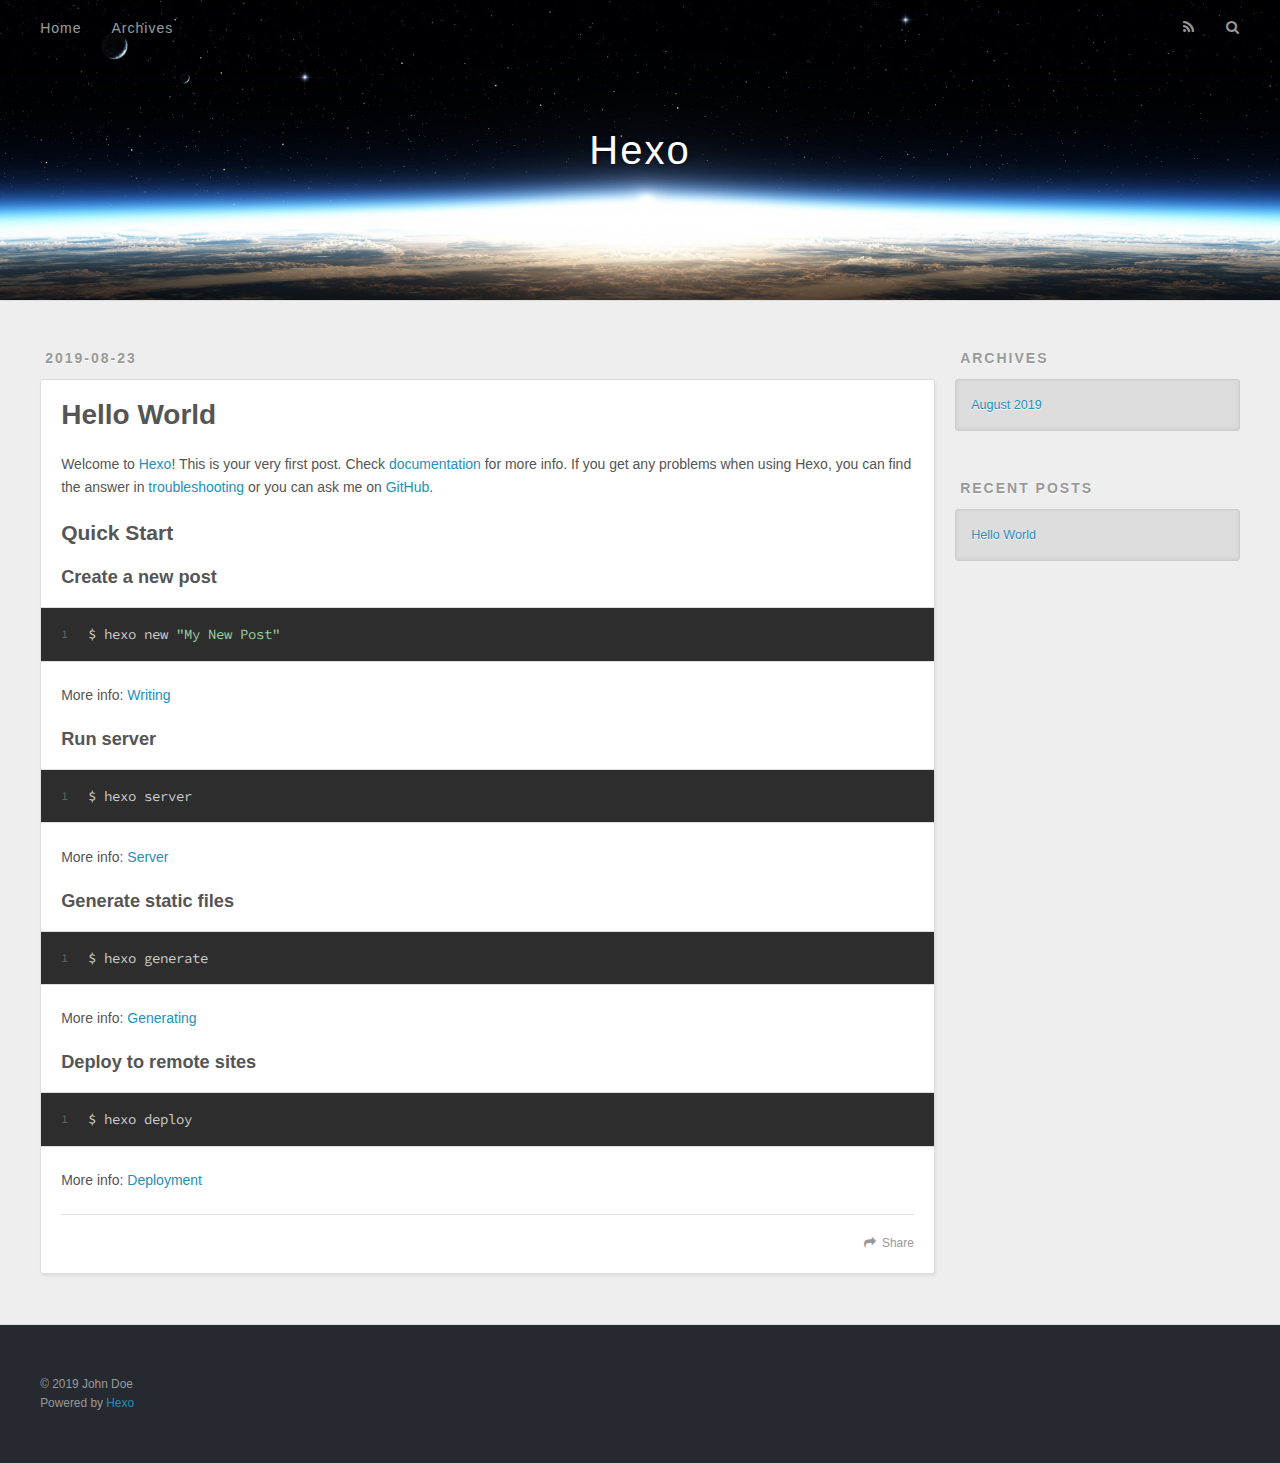
==== index.html @ 4710710a "Site updated: 2019-08-26 22:57:31" ====
<!DOCTYPE html>
<html>
<head><meta name="generator" content="Hexo 3.9.0">
  <meta charset="utf-8">
  

  
  <title>Hexo</title>
  <meta name="viewport" content="width=device-width, initial-scale=1, maximum-scale=1">
  <meta property="og:type" content="website">
<meta property="og:title" content="Hexo">
<meta property="og:url" content="http://yoursite.com/index.html">
<meta property="og:site_name" content="Hexo">
<meta property="og:locale" content="en">
<meta name="twitter:card" content="summary">
<meta name="twitter:title" content="Hexo">
  
    <link rel="alternate" href="/atom.xml" title="Hexo" type="application/atom+xml">
  
  
    <link rel="icon" href="/favicon.png">
  
  
    <link href="//fonts.googleapis.com/css?family=Source+Code+Pro" rel="stylesheet" type="text/css">
  
  <link rel="stylesheet" href="/css/style.css">
</head>
</html>
<body>
  <div id="container">
    <div id="wrap">
      <header id="header">
  <div id="banner"></div>
  <div id="header-outer" class="outer">
    <div id="header-title" class="inner">
      <h1 id="logo-wrap">
        <a href="/" id="logo">Hexo</a>
      </h1>
      
    </div>
    <div id="header-inner" class="inner">
      <nav id="main-nav">
        <a id="main-nav-toggle" class="nav-icon"></a>
        
          <a class="main-nav-link" href="/">Home</a>
        
          <a class="main-nav-link" href="/archives">Archives</a>
        
      </nav>
      <nav id="sub-nav">
        
          <a id="nav-rss-link" class="nav-icon" href="/atom.xml" title="RSS Feed"></a>
        
        <a id="nav-search-btn" class="nav-icon" title="Search"></a>
      </nav>
      <div id="search-form-wrap">
        <form action="//google.com/search" method="get" accept-charset="UTF-8" class="search-form"><input type="search" name="q" class="search-form-input" placeholder="Search"><button type="submit" class="search-form-submit">&#xF002;</button><input type="hidden" name="sitesearch" value="http://yoursite.com"></form>
      </div>
    </div>
  </div>
</header>
      <div class="outer">
        <section id="main">
  
    <article id="post-hello-world" class="article article-type-post" itemscope itemprop="blogPost">
  <div class="article-meta">
    <a href="/2019/08/23/hello-world/" class="article-date">
  <time datetime="2019-08-23T14:14:39.018Z" itemprop="datePublished">2019-08-23</time>
</a>
    
  </div>
  <div class="article-inner">
    
    
      <header class="article-header">
        
  
    <h1 itemprop="name">
      <a class="article-title" href="/2019/08/23/hello-world/">Hello World</a>
    </h1>
  

      </header>
    
    <div class="article-entry" itemprop="articleBody">
      
        <p>Welcome to <a href="https://hexo.io/" target="_blank" rel="noopener">Hexo</a>! This is your very first post. Check <a href="https://hexo.io/docs/" target="_blank" rel="noopener">documentation</a> for more info. If you get any problems when using Hexo, you can find the answer in <a href="https://hexo.io/docs/troubleshooting.html" target="_blank" rel="noopener">troubleshooting</a> or you can ask me on <a href="https://github.com/hexojs/hexo/issues" target="_blank" rel="noopener">GitHub</a>.</p>
<h2 id="Quick-Start"><a href="#Quick-Start" class="headerlink" title="Quick Start"></a>Quick Start</h2><h3 id="Create-a-new-post"><a href="#Create-a-new-post" class="headerlink" title="Create a new post"></a>Create a new post</h3><figure class="highlight bash"><table><tr><td class="gutter"><pre><span class="line">1</span><br></pre></td><td class="code"><pre><span class="line">$ hexo new <span class="string">"My New Post"</span></span><br></pre></td></tr></table></figure>

<p>More info: <a href="https://hexo.io/docs/writing.html" target="_blank" rel="noopener">Writing</a></p>
<h3 id="Run-server"><a href="#Run-server" class="headerlink" title="Run server"></a>Run server</h3><figure class="highlight bash"><table><tr><td class="gutter"><pre><span class="line">1</span><br></pre></td><td class="code"><pre><span class="line">$ hexo server</span><br></pre></td></tr></table></figure>

<p>More info: <a href="https://hexo.io/docs/server.html" target="_blank" rel="noopener">Server</a></p>
<h3 id="Generate-static-files"><a href="#Generate-static-files" class="headerlink" title="Generate static files"></a>Generate static files</h3><figure class="highlight bash"><table><tr><td class="gutter"><pre><span class="line">1</span><br></pre></td><td class="code"><pre><span class="line">$ hexo generate</span><br></pre></td></tr></table></figure>

<p>More info: <a href="https://hexo.io/docs/generating.html" target="_blank" rel="noopener">Generating</a></p>
<h3 id="Deploy-to-remote-sites"><a href="#Deploy-to-remote-sites" class="headerlink" title="Deploy to remote sites"></a>Deploy to remote sites</h3><figure class="highlight bash"><table><tr><td class="gutter"><pre><span class="line">1</span><br></pre></td><td class="code"><pre><span class="line">$ hexo deploy</span><br></pre></td></tr></table></figure>

<p>More info: <a href="https://hexo.io/docs/deployment.html" target="_blank" rel="noopener">Deployment</a></p>

      
    </div>
    <footer class="article-footer">
      <a data-url="http://yoursite.com/2019/08/23/hello-world/" data-id="cjzsiu5xj0000okr9p3xacyu9" class="article-share-link">Share</a>
      
      
    </footer>
  </div>
  
</article>


  


</section>
        
          <aside id="sidebar">
  
    

  
    

  
    
  
    
  <div class="widget-wrap">
    <h3 class="widget-title">Archives</h3>
    <div class="widget">
      <ul class="archive-list"><li class="archive-list-item"><a class="archive-list-link" href="/archives/2019/08/">August 2019</a></li></ul>
    </div>
  </div>


  
    
  <div class="widget-wrap">
    <h3 class="widget-title">Recent Posts</h3>
    <div class="widget">
      <ul>
        
          <li>
            <a href="/2019/08/23/hello-world/">Hello World</a>
          </li>
        
      </ul>
    </div>
  </div>

  
</aside>
        
      </div>
      <footer id="footer">
  
  <div class="outer">
    <div id="footer-info" class="inner">
      &copy; 2019 John Doe<br>
      Powered by <a href="http://hexo.io/" target="_blank">Hexo</a>
    </div>
  </div>
</footer>
    </div>
    <nav id="mobile-nav">
  
    <a href="/" class="mobile-nav-link">Home</a>
  
    <a href="/archives" class="mobile-nav-link">Archives</a>
  
</nav>
    

<script src="//ajax.googleapis.com/ajax/libs/jquery/2.0.3/jquery.min.js"></script>


  <link rel="stylesheet" href="/fancybox/jquery.fancybox.css">
  <script src="/fancybox/jquery.fancybox.pack.js"></script>


<script src="/js/script.js"></script>



  </div>
</body>
</html>
---- css/style.css ----
body {
  width: 100%;
}
body:before,
body:after {
  content: "";
  display: table;
}
body:after {
  clear: both;
}
html,
body,
div,
span,
applet,
object,
iframe,
h1,
h2,
h3,
h4,
h5,
h6,
p,
blockquote,
pre,
a,
abbr,
acronym,
address,
big,
cite,
code,
del,
dfn,
em,
img,
ins,
kbd,
q,
s,
samp,
small,
strike,
strong,
sub,
sup,
tt,
var,
dl,
dt,
dd,
ol,
ul,
li,
fieldset,
form,
label,
legend,
table,
caption,
tbody,
tfoot,
thead,
tr,
th,
td {
  margin: 0;
  padding: 0;
  border: 0;
  outline: 0;
  font-weight: inherit;
  font-style: inherit;
  font-family: inherit;
  font-size: 100%;
  vertical-align: baseline;
}
body {
  line-height: 1;
  color: #000;
  background: #fff;
}
ol,
ul {
  list-style: none;
}
table {
  border-collapse: separate;
  border-spacing: 0;
  vertical-align: middle;
}
caption,
th,
td {
  text-align: left;
  font-weight: normal;
  vertical-align: middle;
}
a img {
  border: none;
}
input,
button {
  margin: 0;
  padding: 0;
}
input::-moz-focus-inner,
button::-moz-focus-inner {
  border: 0;
  padding: 0;
}
@font-face {
  font-family: FontAwesome;
  font-style: normal;
  font-weight: normal;
  src: url("fonts/fontawesome-webfont.eot?v=#4.0.3");
  src: url("fonts/fontawesome-webfont.eot?#iefix&v=#4.0.3") format("embedded-opentype"), url("fonts/fontawesome-webfont.woff?v=#4.0.3") format("woff"), url("fonts/fontawesome-webfont.ttf?v=#4.0.3") format("truetype"), url("fonts/fontawesome-webfont.svg#fontawesomeregular?v=#4.0.3") format("svg");
}
html,
body,
#container {
  height: 100%;
}
body {
  background: #eee;
  font: 14px -apple-system, BlinkMacSystemFont, "Segoe UI", "Roboto", "Oxygen", "Ubuntu", "Cantarell", "Fira Sans", "Droid Sans", "Helvetica Neue", sans-serif;
  -webkit-text-size-adjust: 100%;
}
.outer {
  max-width: 1220px;
  margin: 0 auto;
  padding: 0 20px;
}
.outer:before,
.outer:after {
  content: "";
  display: table;
}
.outer:after {
  clear: both;
}
.inner {
  display: inline;
  float: left;
  width: 98.33333333333333%;
  margin: 0 0.833333333333333%;
}
.left,
.alignleft {
  float: left;
}
.right,
.alignright {
  float: right;
}
.clear {
  clear: both;
}
#container {
  position: relative;
}
.mobile-nav-on {
  overflow: hidden;
}
#wrap {
  height: 100%;
  width: 100%;
  position: absolute;
  top: 0;
  left: 0;
  -webkit-transition: 0.2s ease-out;
  -moz-transition: 0.2s ease-out;
  -ms-transition: 0.2s ease-out;
  transition: 0.2s ease-out;
  z-index: 1;
  background: #eee;
}
.mobile-nav-on #wrap {
  left: 280px;
}
@media screen and (min-width: 768px) {
  #main {
    display: inline;
    float: left;
    width: 73.33333333333333%;
    margin: 0 0.833333333333333%;
  }
}
.article-date,
.article-category-link,
.archive-year,
.widget-title {
  text-decoration: none;
  text-transform: uppercase;
  letter-spacing: 2px;
  color: #999;
  margin-bottom: 1em;
  margin-left: 5px;
  line-height: 1em;
  text-shadow: 0 1px #fff;
  font-weight: bold;
}
.article-inner,
.archive-article-inner {
  background: #fff;
  -webkit-box-shadow: 1px 2px 3px #ddd;
  box-shadow: 1px 2px 3px #ddd;
  border: 1px solid #ddd;
  border-radius: 3px;
}
.article-entry h1,
.widget h1 {
  font-size: 2em;
}
.article-entry h2,
.widget h2 {
  font-size: 1.5em;
}
.article-entry h3,
.widget h3 {
  font-size: 1.3em;
}
.article-entry h4,
.widget h4 {
  font-size: 1.2em;
}
.article-entry h5,
.widget h5 {
  font-size: 1em;
}
.article-entry h6,
.widget h6 {
  font-size: 1em;
  color: #999;
}
.article-entry hr,
.widget hr {
  border: 1px dashed #ddd;
}
.article-entry strong,
.widget strong {
  font-weight: bold;
}
.article-entry em,
.widget em,
.article-entry cite,
.widget cite {
  font-style: italic;
}
.article-entry sup,
.widget sup,
.article-entry sub,
.widget sub {
  font-size: 0.75em;
  line-height: 0;
  position: relative;
  vertical-align: baseline;
}
.article-entry sup,
.widget sup {
  top: -0.5em;
}
.article-entry sub,
.widget sub {
  bottom: -0.2em;
}
.article-entry small,
.widget small {
  font-size: 0.85em;
}
.article-entry acronym,
.widget acronym,
.article-entry abbr,
.widget abbr {
  border-bottom: 1px dotted;
}
.article-entry ul,
.widget ul,
.article-entry ol,
.widget ol,
.article-entry dl,
.widget dl {
  margin: 0 20px;
  line-height: 1.6em;
}
.article-entry ul ul,
.widget ul ul,
.article-entry ol ul,
.widget ol ul,
.article-entry ul ol,
.widget ul ol,
.article-entry ol ol,
.widget ol ol {
  margin-top: 0;
  margin-bottom: 0;
}
.article-entry ul,
.widget ul {
  list-style: disc;
}
.article-entry ol,
.widget ol {
  list-style: decimal;
}
.article-entry dt,
.widget dt {
  font-weight: bold;
}
#header {
  height: 300px;
  position: relative;
  border-bottom: 1px solid #ddd;
}
#header:before,
#header:after {
  content: "";
  position: absolute;
  left: 0;
  right: 0;
  height: 40px;
}
#header:before {
  top: 0;
  background: -webkit-linear-gradient(rgba(0,0,0,0.2), transparent);
  background: -moz-linear-gradient(rgba(0,0,0,0.2), transparent);
  background: -ms-linear-gradient(rgba(0,0,0,0.2), transparent);
  background: linear-gradient(rgba(0,0,0,0.2), transparent);
}
#header:after {
  bottom: 0;
  background: -webkit-linear-gradient(transparent, rgba(0,0,0,0.2));
  background: -moz-linear-gradient(transparent, rgba(0,0,0,0.2));
  background: -ms-linear-gradient(transparent, rgba(0,0,0,0.2));
  background: linear-gradient(transparent, rgba(0,0,0,0.2));
}
#header-outer {
  height: 100%;
  position: relative;
}
#header-inner {
  position: relative;
  overflow: hidden;
}
#banner {
  position: absolute;
  top: 0;
  left: 0;
  width: 100%;
  height: 100%;
  background: url("images/banner.jpg") center #000;
  -webkit-background-size: cover;
  -moz-background-size: cover;
  background-size: cover;
  z-index: -1;
}
#header-title {
  text-align: center;
  height: 40px;
  position: absolute;
  top: 50%;
  left: 0;
  margin-top: -20px;
}
#logo,
#subtitle {
  text-decoration: none;
  color: #fff;
  font-weight: 300;
  text-shadow: 0 1px 4px rgba(0,0,0,0.3);
}
#logo {
  font-size: 40px;
  line-height: 40px;
  letter-spacing: 2px;
}
#subtitle {
  font-size: 16px;
  line-height: 16px;
  letter-spacing: 1px;
}
#subtitle-wrap {
  margin-top: 16px;
}
#main-nav {
  float: left;
  margin-left: -15px;
}
.nav-icon,
.main-nav-link {
  float: left;
  color: #fff;
  opacity: 0.6;
  text-decoration: none;
  text-shadow: 0 1px rgba(0,0,0,0.2);
  -webkit-transition: opacity 0.2s;
  -moz-transition: opacity 0.2s;
  -ms-transition: opacity 0.2s;
  transition: opacity 0.2s;
  display: block;
  padding: 20px 15px;
}
.nav-icon:hover,
.main-nav-link:hover {
  opacity: 1;
}
.nav-icon {
  font-family: FontAwesome;
  text-align: center;
  font-size: 14px;
  width: 14px;
  height: 14px;
  padding: 20px 15px;
  position: relative;
  cursor: pointer;
}
.main-nav-link {
  font-weight: 300;
  letter-spacing: 1px;
}
@media screen and (max-width: 479px) {
  .main-nav-link {
    display: none;
  }
}
#main-nav-toggle {
  display: none;
}
#main-nav-toggle:before {
  content: "\f0c9";
}
@media screen and (max-width: 479px) {
  #main-nav-toggle {
    display: block;
  }
}
#sub-nav {
  float: right;
  margin-right: -15px;
}
#nav-rss-link:before {
  content: "\f09e";
}
#nav-search-btn:before {
  content: "\f002";
}
#search-form-wrap {
  position: absolute;
  top: 15px;
  width: 150px;
  height: 30px;
  right: -150px;
  opacity: 0;
  -webkit-transition: 0.2s ease-out;
  -moz-transition: 0.2s ease-out;
  -ms-transition: 0.2s ease-out;
  transition: 0.2s ease-out;
}
#search-form-wrap.on {
  opacity: 1;
  right: 0;
}
@media screen and (max-width: 479px) {
  #search-form-wrap {
    width: 100%;
    right: -100%;
  }
}
.search-form {
  position: absolute;
  top: 0;
  left: 0;
  right: 0;
  background: #fff;
  padding: 5px 15px;
  border-radius: 15px;
  -webkit-box-shadow: 0 0 10px rgba(0,0,0,0.3);
  box-shadow: 0 0 10px rgba(0,0,0,0.3);
}
.search-form-input {
  border: none;
  background: none;
  color: #555;
  width: 100%;
  font: 13px -apple-system, BlinkMacSystemFont, "Segoe UI", "Roboto", "Oxygen", "Ubuntu", "Cantarell", "Fira Sans", "Droid Sans", "Helvetica Neue", sans-serif;
  outline: none;
}
.search-form-input::-webkit-search-results-decoration,
.search-form-input::-webkit-search-cancel-button {
  -webkit-appearance: none;
}
.search-form-submit {
  position: absolute;
  top: 50%;
  right: 10px;
  margin-top: -7px;
  font: 13px FontAwesome;
  border: none;
  background: none;
  color: #bbb;
  cursor: pointer;
}
.search-form-submit:hover,
.search-form-submit:focus {
  color: #777;
}
.article {
  margin: 50px 0;
}
.article-inner {
  overflow: hidden;
}
.article-meta:before,
.article-meta:after {
  content: "";
  display: table;
}
.article-meta:after {
  clear: both;
}
.article-date {
  float: left;
}
.article-category {
  float: left;
  line-height: 1em;
  color: #ccc;
  text-shadow: 0 1px #fff;
  margin-left: 8px;
}
.article-category:before {
  content: "\2022";
}
.article-category-link {
  margin: 0 12px 1em;
}
.article-header {
  padding: 20px 20px 0;
}
.article-title {
  text-decoration: none;
  font-size: 2em;
  font-weight: bold;
  color: #555;
  line-height: 1.1em;
  -webkit-transition: color 0.2s;
  -moz-transition: color 0.2s;
  -ms-transition: color 0.2s;
  transition: color 0.2s;
}
a.article-title:hover {
  color: #258fb8;
}
.article-entry {
  color: #555;
  padding: 0 20px;
}
.article-entry:before,
.article-entry:after {
  content: "";
  display: table;
}
.article-entry:after {
  clear: both;
}
.article-entry p,
.article-entry table {
  line-height: 1.6em;
  margin: 1.6em 0;
}
.article-entry h1,
.article-entry h2,
.article-entry h3,
.article-entry h4,
.article-entry h5,
.article-entry h6 {
  font-weight: bold;
}
.article-entry h1,
.article-entry h2,
.article-entry h3,
.article-entry h4,
.article-entry h5,
.article-entry h6 {
  line-height: 1.1em;
  margin: 1.1em 0;
}
.article-entry a {
  color: #258fb8;
  text-decoration: none;
}
.article-entry a:hover {
  text-decoration: underline;
}
.article-entry ul,
.article-entry ol,
.article-entry dl {
  margin-top: 1.6em;
  margin-bottom: 1.6em;
}
.article-entry img,
.article-entry video {
  max-width: 100%;
  height: auto;
  display: block;
  margin: auto;
}
.article-entry iframe {
  border: none;
}
.article-entry table {
  width: 100%;
  border-collapse: collapse;
  border-spacing: 0;
}
.article-entry th {
  font-weight: bold;
  border-bottom: 3px solid #ddd;
  padding-bottom: 0.5em;
}
.article-entry td {
  border-bottom: 1px solid #ddd;
  padding: 10px 0;
}
.article-entry blockquote {
  font-family: Georgia, "Times New Roman", serif;
  font-size: 1.4em;
  margin: 1.6em 20px;
  text-align: center;
}
.article-entry blockquote footer {
  font-size: 14px;
  margin: 1.6em 0;
  font-family: -apple-system, BlinkMacSystemFont, "Segoe UI", "Roboto", "Oxygen", "Ubuntu", "Cantarell", "Fira Sans", "Droid Sans", "Helvetica Neue", sans-serif;
}
.article-entry blockquote footer cite:before {
  content: "—";
  padding: 0 0.5em;
}
.article-entry .pullquote {
  text-align: left;
  width: 45%;
  margin: 0;
}
.article-entry .pullquote.left {
  margin-left: 0.5em;
  margin-right: 1em;
}
.article-entry .pullquote.right {
  margin-right: 0.5em;
  margin-left: 1em;
}
.article-entry .caption {
  color: #999;
  display: block;
  font-size: 0.9em;
  margin-top: 0.5em;
  position: relative;
  text-align: center;
}
.article-entry .video-container {
  position: relative;
  padding-top: 56.25%;
  height: 0;
  overflow: hidden;
}
.article-entry .video-container iframe,
.article-entry .video-container object,
.article-entry .video-container embed {
  position: absolute;
  top: 0;
  left: 0;
  width: 100%;
  height: 100%;
  margin-top: 0;
}
.article-more-link a {
  display: inline-block;
  line-height: 1em;
  padding: 6px 15px;
  border-radius: 15px;
  background: #eee;
  color: #999;
  text-shadow: 0 1px #fff;
  text-decoration: none;
}
.article-more-link a:hover {
  background: #258fb8;
  color: #fff;
  text-decoration: none;
  text-shadow: 0 1px #1e7293;
}
.article-footer {
  font-size: 0.85em;
  line-height: 1.6em;
  border-top: 1px solid #ddd;
  padding-top: 1.6em;
  margin: 0 20px 20px;
}
.article-footer:before,
.article-footer:after {
  content: "";
  display: table;
}
.article-footer:after {
  clear: both;
}
.article-footer a {
  color: #999;
  text-decoration: none;
}
.article-footer a:hover {
  color: #555;
}
.article-tag-list-item {
  float: left;
  margin-right: 10px;
}
.article-tag-list-link:before {
  content: "#";
}
.article-comment-link {
  float: right;
}
.article-comment-link:before {
  content: "\f075";
  font-family: FontAwesome;
  padding-right: 8px;
}
.article-share-link {
  cursor: pointer;
  float: right;
  margin-left: 20px;
}
.article-share-link:before {
  content: "\f064";
  font-family: FontAwesome;
  padding-right: 6px;
}
#article-nav {
  position: relative;
}
#article-nav:before,
#article-nav:after {
  content: "";
  display: table;
}
#article-nav:after {
  clear: both;
}
@media screen and (min-width: 768px) {
  #article-nav {
    margin: 50px 0;
  }
  #article-nav:before {
    width: 8px;
    height: 8px;
    position: absolute;
    top: 50%;
    left: 50%;
    margin-top: -4px;
    margin-left: -4px;
    content: "";
    border-radius: 50%;
    background: #ddd;
    -webkit-box-shadow: 0 1px 2px #fff;
    box-shadow: 0 1px 2px #fff;
  }
}
.article-nav-link-wrap {
  text-decoration: none;
  text-shadow: 0 1px #fff;
  color: #999;
  -webkit-box-sizing: border-box;
  -moz-box-sizing: border-box;
  box-sizing: border-box;
  margin-top: 50px;
  text-align: center;
  display: block;
}
.article-nav-link-wrap:hover {
  color: #555;
}
@media screen and (min-width: 768px) {
  .article-nav-link-wrap {
    width: 50%;
    margin-top: 0;
  }
}
@media screen and (min-width: 768px) {
  #article-nav-newer {
    float: left;
    text-align: right;
    padding-right: 20px;
  }
}
@media screen and (min-width: 768px) {
  #article-nav-older {
    float: right;
    text-align: left;
    padding-left: 20px;
  }
}
.article-nav-caption {
  text-transform: uppercase;
  letter-spacing: 2px;
  color: #ddd;
  line-height: 1em;
  font-weight: bold;
}
#article-nav-newer .article-nav-caption {
  margin-right: -2px;
}
.article-nav-title {
  font-size: 0.85em;
  line-height: 1.6em;
  margin-top: 0.5em;
}
.article-share-box {
  position: absolute;
  display: none;
  background: #fff;
  -webkit-box-shadow: 1px 2px 10px rgba(0,0,0,0.2);
  box-shadow: 1px 2px 10px rgba(0,0,0,0.2);
  border-radius: 3px;
  margin-left: -145px;
  overflow: hidden;
  z-index: 1;
}
.article-share-box.on {
  display: block;
}
.article-share-input {
  width: 100%;
  background: none;
  -webkit-box-sizing: border-box;
  -moz-box-sizing: border-box;
  box-sizing: border-box;
  font: 14px -apple-system, BlinkMacSystemFont, "Segoe UI", "Roboto", "Oxygen", "Ubuntu", "Cantarell", "Fira Sans", "Droid Sans", "Helvetica Neue", sans-serif;
  padding: 0 15px;
  color: #555;
  outline: none;
  border: 1px solid #ddd;
  border-radius: 3px 3px 0 0;
  height: 36px;
  line-height: 36px;
}
.article-share-links {
  background: #eee;
}
.article-share-links:before,
.article-share-links:after {
  content: "";
  display: table;
}
.article-share-links:after {
  clear: both;
}
.article-share-twitter,
.article-share-facebook,
.article-share-pinterest,
.article-share-google {
  width: 50px;
  height: 36px;
  display: block;
  float: left;
  position: relative;
  color: #999;
  text-shadow: 0 1px #fff;
}
.article-share-twitter:before,
.article-share-facebook:before,
.article-share-pinterest:before,
.article-share-google:before {
  font-size: 20px;
  font-family: FontAwesome;
  width: 20px;
  height: 20px;
  position: absolute;
  top: 50%;
  left: 50%;
  margin-top: -10px;
  margin-left: -10px;
  text-align: center;
}
.article-share-twitter:hover,
.article-share-facebook:hover,
.article-share-pinterest:hover,
.article-share-google:hover {
  color: #fff;
}
.article-share-twitter:before {
  content: "\f099";
}
.article-share-twitter:hover {
  background: #00aced;
  text-shadow: 0 1px #008abe;
}
.article-share-facebook:before {
  content: "\f09a";
}
.article-share-facebook:hover {
  background: #3b5998;
  text-shadow: 0 1px #2f477a;
}
.article-share-pinterest:before {
  content: "\f0d2";
}
.article-share-pinterest:hover {
  background: #cb2027;
  text-shadow: 0 1px #a21a1f;
}
.article-share-google:before {
  content: "\f0d5";
}
.article-share-google:hover {
  background: #dd4b39;
  text-shadow: 0 1px #be3221;
}
.article-gallery {
  background: #000;
  position: relative;
}
.article-gallery-photos {
  position: relative;
  overflow: hidden;
}
.article-gallery-img {
  display: none;
  max-width: 100%;
}
.article-gallery-img:first-child {
  display: block;
}
.article-gallery-img.loaded {
  position: absolute;
  display: block;
}
.article-gallery-img img {
  display: block;
  max-width: 100%;
  margin: 0 auto;
}
#comments {
  background: #fff;
  -webkit-box-shadow: 1px 2px 3px #ddd;
  box-shadow: 1px 2px 3px #ddd;
  padding: 20px;
  border: 1px solid #ddd;
  border-radius: 3px;
  margin: 50px 0;
}
#comments a {
  color: #258fb8;
}
.archives-wrap {
  margin: 50px 0;
}
.archives:before,
.archives:after {
  content: "";
  display: table;
}
.archives:after {
  clear: both;
}
.archive-year-wrap {
  margin-bottom: 1em;
}
.archives {
  -webkit-column-gap: 10px;
  -moz-column-gap: 10px;
  column-gap: 10px;
}
@media screen and (min-width: 480px) and (max-width: 767px) {
  .archives {
    -webkit-column-count: 2;
    -moz-column-count: 2;
    column-count: 2;
  }
}
@media screen and (min-width: 768px) {
  .archives {
    -webkit-column-count: 3;
    -moz-column-count: 3;
    column-count: 3;
  }
}
.archive-article {
  -webkit-column-break-inside: avoid;
  page-break-inside: avoid;
  overflow: hidden;
  break-inside: avoid-column;
}
.archive-article-inner {
  padding: 10px;
  margin-bottom: 15px;
}
.archive-article-title {
  text-decoration: none;
  font-weight: bold;
  color: #555;
  -webkit-transition: color 0.2s;
  -moz-transition: color 0.2s;
  -ms-transition: color 0.2s;
  transition: color 0.2s;
  line-height: 1.6em;
}
.archive-article-title:hover {
  color: #258fb8;
}
.archive-article-footer {
  margin-top: 1em;
}
.archive-article-date {
  color: #999;
  text-decoration: none;
  font-size: 0.85em;
  line-height: 1em;
  margin-bottom: 0.5em;
  display: block;
}
#page-nav {
  margin: 50px auto;
  background: #fff;
  -webkit-box-shadow: 1px 2px 3px #ddd;
  box-shadow: 1px 2px 3px #ddd;
  border: 1px solid #ddd;
  border-radius: 3px;
  text-align: center;
  color: #999;
  overflow: hidden;
}
#page-nav:before,
#page-nav:after {
  content: "";
  display: table;
}
#page-nav:after {
  clear: both;
}
#page-nav a,
#page-nav span {
  padding: 10px 20px;
  line-height: 1;
  height: 2ex;
}
#page-nav a {
  color: #999;
  text-decoration: none;
}
#page-nav a:hover {
  background: #999;
  color: #fff;
}
#page-nav .prev {
  float: left;
}
#page-nav .next {
  float: right;
}
#page-nav .page-number {
  display: inline-block;
}
@media screen and (max-width: 479px) {
  #page-nav .page-number {
    display: none;
  }
}
#page-nav .current {
  color: #555;
  font-weight: bold;
}
#page-nav .space {
  color: #ddd;
}
#footer {
  background: #262a30;
  padding: 50px 0;
  border-top: 1px solid #ddd;
  color: #999;
}
#footer a {
  color: #258fb8;
  text-decoration: none;
}
#footer a:hover {
  text-decoration: underline;
}
#footer-info {
  line-height: 1.6em;
  font-size: 0.85em;
}
.article-entry pre,
.article-entry .highlight {
  background: #2d2d2d;
  margin: 0 -20px;
  padding: 15px 20px;
  border-style: solid;
  border-color: #ddd;
  border-width: 1px 0;
  overflow: auto;
  color: #ccc;
  line-height: 22.400000000000002px;
}
.article-entry .highlight .gutter pre,
.article-entry .gist .gist-file .gist-data .line-numbers {
  color: #666;
  font-size: 0.85em;
}
.article-entry pre,
.article-entry code {
  font-family: "Source Code Pro", Consolas, Monaco, Menlo, Consolas, monospace;
}
.article-entry code {
  background: #eee;
  text-shadow: 0 1px #fff;
  padding: 0 0.3em;
}
.article-entry pre code {
  background: none;
  text-shadow: none;
  padding: 0;
}
.article-entry .highlight pre {
  border: none;
  margin: 0;
  padding: 0;
}
.article-entry .highlight table {
  margin: 0;
  width: auto;
}
.article-entry .highlight td {
  border: none;
  padding: 0;
}
.article-entry .highlight figcaption {
  font-size: 0.85em;
  color: #999;
  line-height: 1em;
  margin-bottom: 1em;
}
.article-entry .highlight figcaption:before,
.article-entry .highlight figcaption:after {
  content: "";
  display: table;
}
.article-entry .highlight figcaption:after {
  clear: both;
}
.article-entry .highlight figcaption a {
  float: right;
}
.article-entry .highlight .gutter pre {
  text-align: right;
  padding-right: 20px;
}
.article-entry .highlight .line {
  height: 22.400000000000002px;
}
.article-entry .highlight .line.marked {
  background: #515151;
}
.article-entry .gist {
  margin: 0 -20px;
  border-style: solid;
  border-color: #ddd;
  border-width: 1px 0;
  background: #2d2d2d;
  padding: 15px 20px 15px 0;
}
.article-entry .gist .gist-file {
  border: none;
  font-family: "Source Code Pro", Consolas, Monaco, Menlo, Consolas, monospace;
  margin: 0;
}
.article-entry .gist .gist-file .gist-data {
  background: none;
  border: none;
}
.article-entry .gist .gist-file .gist-data .line-numbers {
  background: none;
  border: none;
  padding: 0 20px 0 0;
}
.article-entry .gist .gist-file .gist-data .line-data {
  padding: 0 !important;
}
.article-entry .gist .gist-file .highlight {
  margin: 0;
  padding: 0;
  border: none;
}
.article-entry .gist .gist-file .gist-meta {
  background: #2d2d2d;
  color: #999;
  font: 0.85em -apple-system, BlinkMacSystemFont, "Segoe UI", "Roboto", "Oxygen", "Ubuntu", "Cantarell", "Fira Sans", "Droid Sans", "Helvetica Neue", sans-serif;
  text-shadow: 0 0;
  padding: 0;
  margin-top: 1em;
  margin-left: 20px;
}
.article-entry .gist .gist-file .gist-meta a {
  color: #258fb8;
  font-weight: normal;
}
.article-entry .gist .gist-file .gist-meta a:hover {
  text-decoration: underline;
}
pre .comment,
pre .title {
  color: #999;
}
pre .variable,
pre .attribute,
pre .tag,
pre .regexp,
pre .ruby .constant,
pre .xml .tag .title,
pre .xml .pi,
pre .xml .doctype,
pre .html .doctype,
pre .css .id,
pre .css .class,
pre .css .pseudo {
  color: #f2777a;
}
pre .number,
pre .preprocessor,
pre .built_in,
pre .literal,
pre .params,
pre .constant {
  color: #f99157;
}
pre .class,
pre .ruby .class .title,
pre .css .rules .attribute {
  color: #9c9;
}
pre .string,
pre .value,
pre .inheritance,
pre .header,
pre .ruby .symbol,
pre .xml .cdata {
  color: #9c9;
}
pre .css .hexcolor {
  color: #6cc;
}
pre .function,
pre .python .decorator,
pre .python .title,
pre .ruby .function .title,
pre .ruby .title .keyword,
pre .perl .sub,
pre .javascript .title,
pre .coffeescript .title {
  color: #69c;
}
pre .keyword,
pre .javascript .function {
  color: #c9c;
}
@media screen and (max-width: 479px) {
  #mobile-nav {
    position: absolute;
    top: 0;
    left: 0;
    width: 280px;
    height: 100%;
    background: #191919;
    border-right: 1px solid #fff;
  }
}
@media screen and (max-width: 479px) {
  .mobile-nav-link {
    display: block;
    color: #999;
    text-decoration: none;
    padding: 15px 20px;
    font-weight: bold;
  }
  .mobile-nav-link:hover {
    color: #fff;
  }
}
@media screen and (min-width: 768px) {
  #sidebar {
    display: inline;
    float: left;
    width: 23.333333333333332%;
    margin: 0 0.833333333333333%;
  }
}
.widget-wrap {
  margin: 50px 0;
}
.widget {
  color: #777;
  text-shadow: 0 1px #fff;
  background: #ddd;
  -webkit-box-shadow: 0 -1px 4px #ccc inset;
  box-shadow: 0 -1px 4px #ccc inset;
  border: 1px solid #ccc;
  padding: 15px;
  border-radius: 3px;
}
.widget a {
  color: #258fb8;
  text-decoration: none;
}
.widget a:hover {
  text-decoration: underline;
}
.widget ul ul,
.widget ol ul,
.widget dl ul,
.widget ul ol,
.widget ol ol,
.widget dl ol,
.widget ul dl,
.widget ol dl,
.widget dl dl {
  margin-left: 15px;
  list-style: disc;
}
.widget {
  line-height: 1.6em;
  word-wrap: break-word;
  font-size: 0.9em;
}
.widget ul,
.widget ol {
  list-style: none;
  margin: 0;
}
.widget ul ul,
.widget ol ul,
.widget ul ol,
.widget ol ol {
  margin: 0 20px;
}
.widget ul ul,
.widget ol ul {
  list-style: disc;
}
.widget ul ol,
.widget ol ol {
  list-style: decimal;
}
.category-list-count,
.tag-list-count,
.archive-list-count {
  padding-left: 5px;
  color: #999;
  font-size: 0.85em;
}
.category-list-count:before,
.tag-list-count:before,
.archive-list-count:before {
  content: "(";
}
.category-list-count:after,
.tag-list-count:after,
.archive-list-count:after {
  content: ")";
}
.tagcloud a {
  margin-right: 5px;
  display: inline-block;
}
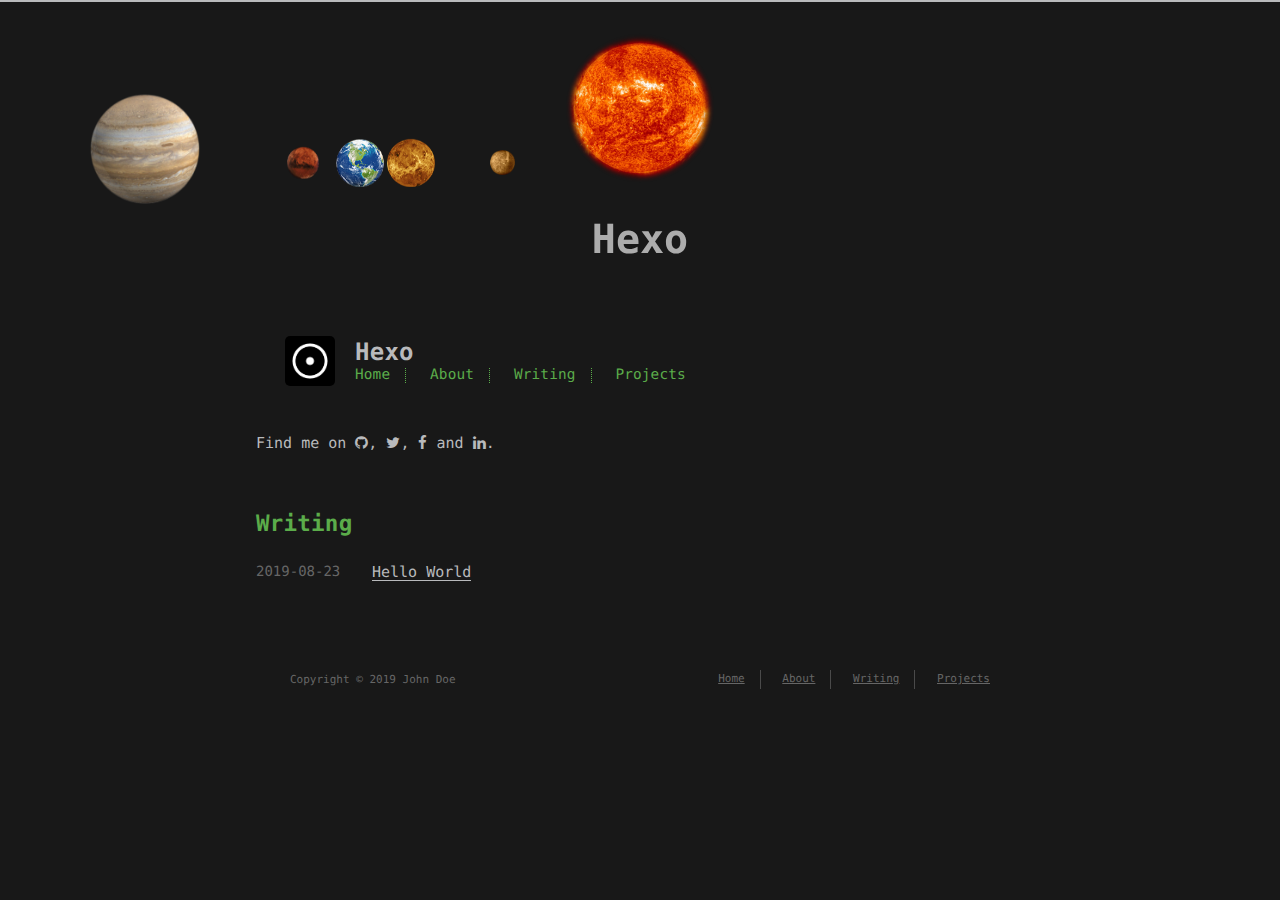
==== commit 81cf85a6: "Site updated: 2019-08-27 21:50:40" ====
--- a/index.html
+++ b/index.html
@@ -1,188 +1,188 @@
 <!DOCTYPE html>
-<html>
+<html lang=en>
 <head><meta name="generator" content="Hexo 3.9.0">
-  <meta charset="utf-8">
-  
-
-  
-  <title>Hexo</title>
-  <meta name="viewport" content="width=device-width, initial-scale=1, maximum-scale=1">
-  <meta property="og:type" content="website">
+    <!-- so meta -->
+    <meta charset="utf-8">
+    <meta http-equiv="X-UA-Compatible" content="IE=edge">
+    <meta name="HandheldFriendly" content="True">
+    <meta name="viewport" content="width=device-width, initial-scale=1, maximum-scale=1">
+    <meta property="og:type" content="website">
 <meta property="og:title" content="Hexo">
 <meta property="og:url" content="http://yoursite.com/index.html">
 <meta property="og:site_name" content="Hexo">
 <meta property="og:locale" content="en">
 <meta name="twitter:card" content="summary">
 <meta name="twitter:title" content="Hexo">
-  
-    <link rel="alternate" href="/atom.xml" title="Hexo" type="application/atom+xml">
-  
-  
-    <link rel="icon" href="/favicon.png">
-  
-  
-    <link href="//fonts.googleapis.com/css?family=Source+Code+Pro" rel="stylesheet" type="text/css">
-  
-  <link rel="stylesheet" href="/css/style.css">
+    
+    
+        
+          
+              <link rel="shortcut icon" href="/images/favicon.ico">
+          
+        
+        
+          
+            <link rel="icon" type="image/png" href="/images/favicon-192x192.png" sizes="192x192">
+          
+        
+        
+          
+            <link rel="apple-touch-icon" sizes="180x180" href="/images/apple-touch-icon.png">
+          
+        
+    
+    <!-- title -->
+    <title>Hexo</title>
+    <!-- styles -->
+    <link rel="stylesheet" href="/lib/font-awesome/css/font-awesome.min.css">
+    <link rel="stylesheet" href="/lib/meslo-LG/styles.css">
+    <link rel="stylesheet" href="/lib/justified-gallery/justifiedGallery.min.css">
+    <link rel="stylesheet" href="/css/style.css">
+    <!-- rss -->
+    
+    
+    <!-- jquery -->
+    <script src="/lib/jquery/jquery.min.js"></script>
 </head>
-</html>
+
 <body>
-  <div id="container">
-    <div id="wrap">
-      <header id="header">
-  <div id="banner"></div>
-  <div id="header-outer" class="outer">
-    <div id="header-title" class="inner">
-      <h1 id="logo-wrap">
-        <a href="/" id="logo">Hexo</a>
-      </h1>
-      
-    </div>
-    <div id="header-inner" class="inner">
-      <nav id="main-nav">
-        <a id="main-nav-toggle" class="nav-icon"></a>
-        
-          <a class="main-nav-link" href="/">Home</a>
-        
-          <a class="main-nav-link" href="/archives">Archives</a>
-        
-      </nav>
-      <nav id="sub-nav">
-        
-          <a id="nav-rss-link" class="nav-icon" href="/atom.xml" title="RSS Feed"></a>
-        
-        <a id="nav-search-btn" class="nav-icon" title="Search"></a>
-      </nav>
-      <div id="search-form-wrap">
-        <form action="//google.com/search" method="get" accept-charset="UTF-8" class="search-form"><input type="search" name="q" class="search-form-input" placeholder="Search"><button type="submit" class="search-form-submit">&#xF002;</button><input type="hidden" name="sitesearch" value="http://yoursite.com"></form>
-      </div>
+    <div class="banner">
+<div id="blogtitel" class="blogtitel">Hexo</div>
+<ul id="wrapper" class="wrapper">
+  <div class="sun">
+    <div class="star"></div>
+  </div>
+  <div class="mercury">
+    <div class="planet">
+      <div class="shadow"></div>
     </div>
   </div>
+  <div class="venus">
+    <div class="planet">
+      <div class="shadow"></div>
+    </div>
+  </div>
+  <div class="earth">
+    <div class="planet"><div class="shadow"></div></div>
+  </div>
+  <div class="mars">
+    <div class="planet"><div class="shadow"></div></div>
+  </div>
+  <div class="jupiter">
+    <div class="planet"><div class="shadow"></div></div>
+  </div>
+</ul>
+</div>
+
+    <div class="background">
+      
+      <div class="content index width mx-auto px2 my4">
+          
+            <header id="header">
+  <a href="/">
+  
+    
+      <div id="logo" style="background-image: url(/images/logo.png);"></div>
+    
+  
+    <div id="title">
+      <h1>Hexo</h1>
+    </div>
+  </a>
+  <div id="nav">
+    <ul>
+      <li class="icon">
+        <a href="#"><i class="fa fa-bars fa-2x"></i></a>
+      </li>
+       
+        <li><a href="/home/">Home</a></li>
+       
+        <li><a href="/about/">About</a></li>
+       
+        <li><a href="/archives/">Writing</a></li>
+       
+        <li><a href="http://github.com/tzvetkov75">Projects</a></li>
+      
+    </ul>
+  </div>
 </header>
-      <div class="outer">
-        <section id="main">
+
+          
+          <section id="about">
   
-    <article id="post-hello-world" class="article article-type-post" itemscope itemprop="blogPost">
-  <div class="article-meta">
-    <a href="/2019/08/23/hello-world/" class="article-date">
-  <time datetime="2019-08-23T14:14:39.018Z" itemprop="datePublished">2019-08-23</time>
-</a>
+  <p style="display: inline">
     
-  </div>
-  <div class="article-inner">
+      Find me on
+      <ul id="sociallinks">
+        
+          <li><a class="icon" target="_blank" href="https://github.com/tzvetkov75/solar-theme-hexo" title="github"><i class="fa fa-github"></i></a></li>
+        
+          <li><a class="icon" target="_blank" href="/" title="twitter"><i class="fa fa-twitter"></i></a></li>
+        
+          <li><a class="icon" target="_blank" href="/" title="facebook"><i class="fa fa-facebook"></i></a></li>
+        
+          <li><a class="icon" target="_blank" href="/" title="linkedin"><i class="fa fa-linkedin"></i></a></li>
+        
+      </ul>.
     
+  </p>
+</section>
+
+<section id="writing">
+  <span class="h1"><a href="/archives">Writing</a></span>
+  <ul class="post-list">
     
-      <header class="article-header">
+      <li class="post-item">
         
-  
-    <h1 itemprop="name">
-      <a class="article-title" href="/2019/08/23/hello-world/">Hello World</a>
-    </h1>
-  
-
-      </header>
-    
-    <div class="article-entry" itemprop="articleBody">
-      
-        <p>Welcome to <a href="https://hexo.io/" target="_blank" rel="noopener">Hexo</a>! This is your very first post. Check <a href="https://hexo.io/docs/" target="_blank" rel="noopener">documentation</a> for more info. If you get any problems when using Hexo, you can find the answer in <a href="https://hexo.io/docs/troubleshooting.html" target="_blank" rel="noopener">troubleshooting</a> or you can ask me on <a href="https://github.com/hexojs/hexo/issues" target="_blank" rel="noopener">GitHub</a>.</p>
-<h2 id="Quick-Start"><a href="#Quick-Start" class="headerlink" title="Quick Start"></a>Quick Start</h2><h3 id="Create-a-new-post"><a href="#Create-a-new-post" class="headerlink" title="Create a new post"></a>Create a new post</h3><figure class="highlight bash"><table><tr><td class="gutter"><pre><span class="line">1</span><br></pre></td><td class="code"><pre><span class="line">$ hexo new <span class="string">"My New Post"</span></span><br></pre></td></tr></table></figure>
-
-<p>More info: <a href="https://hexo.io/docs/writing.html" target="_blank" rel="noopener">Writing</a></p>
-<h3 id="Run-server"><a href="#Run-server" class="headerlink" title="Run server"></a>Run server</h3><figure class="highlight bash"><table><tr><td class="gutter"><pre><span class="line">1</span><br></pre></td><td class="code"><pre><span class="line">$ hexo server</span><br></pre></td></tr></table></figure>
-
-<p>More info: <a href="https://hexo.io/docs/server.html" target="_blank" rel="noopener">Server</a></p>
-<h3 id="Generate-static-files"><a href="#Generate-static-files" class="headerlink" title="Generate static files"></a>Generate static files</h3><figure class="highlight bash"><table><tr><td class="gutter"><pre><span class="line">1</span><br></pre></td><td class="code"><pre><span class="line">$ hexo generate</span><br></pre></td></tr></table></figure>
-
-<p>More info: <a href="https://hexo.io/docs/generating.html" target="_blank" rel="noopener">Generating</a></p>
-<h3 id="Deploy-to-remote-sites"><a href="#Deploy-to-remote-sites" class="headerlink" title="Deploy to remote sites"></a>Deploy to remote sites</h3><figure class="highlight bash"><table><tr><td class="gutter"><pre><span class="line">1</span><br></pre></td><td class="code"><pre><span class="line">$ hexo deploy</span><br></pre></td></tr></table></figure>
-
-<p>More info: <a href="https://hexo.io/docs/deployment.html" target="_blank" rel="noopener">Deployment</a></p>
-
-      
+    <div class="meta">
+        <time datetime="2019-08-23T14:14:39.018Z" itemprop="datePublished">2019-08-23</time>
     </div>
-    <footer class="article-footer">
-      <a data-url="http://yoursite.com/2019/08/23/hello-world/" data-id="cjzsiu5xj0000okr9p3xacyu9" class="article-share-link">Share</a>
-      
-      
-    </footer>
-  </div>
-  
-</article>
 
 
-  
+        <span>
+    
+        <a class="" href="/2019/08/23/hello-world/">Hello World</a>
+    
 
 
+</span>
+      </li>
+    
+  </ul>
 </section>
-        
-          <aside id="sidebar">
-  
-    
-
-  
-    
-
-  
-    
-  
-    
-  <div class="widget-wrap">
-    <h3 class="widget-title">Archives</h3>
-    <div class="widget">
-      <ul class="archive-list"><li class="archive-list-item"><a class="archive-list-link" href="/archives/2019/08/">August 2019</a></li></ul>
-    </div>
-  </div>
-
-
-  
-    
-  <div class="widget-wrap">
-    <h3 class="widget-title">Recent Posts</h3>
-    <div class="widget">
-      <ul>
-        
-          <li>
-            <a href="/2019/08/23/hello-world/">Hello World</a>
-          </li>
-        
-      </ul>
-    </div>
-  </div>
-
-  
-</aside>
-        
-      </div>
-      <footer id="footer">
-  
-  <div class="outer">
-    <div id="footer-info" class="inner">
-      &copy; 2019 John Doe<br>
-      Powered by <a href="http://hexo.io/" target="_blank">Hexo</a>
-    </div>
-  </div>
-</footer>
-    </div>
-    <nav id="mobile-nav">
-  
-    <a href="/" class="mobile-nav-link">Home</a>
-  
-    <a href="/archives" class="mobile-nav-link">Archives</a>
-  
-</nav>
-    
-
-<script src="//ajax.googleapis.com/ajax/libs/jquery/2.0.3/jquery.min.js"></script>
-
-
-  <link rel="stylesheet" href="/fancybox/jquery.fancybox.css">
-  <script src="/fancybox/jquery.fancybox.pack.js"></script>
-
-
-<script src="/js/script.js"></script>
 
 
 
+      </div>
+      
+      <footer id="footer">
+  <div class="footer-left">
+    Copyright &copy; 2019 John Doe
   </div>
+  <div class="footer-right">
+    <nav>
+      <ul>
+         
+          <li><a href="/home/">Home</a></li>
+         
+          <li><a href="/about/">About</a></li>
+         
+          <li><a href="/archives/">Writing</a></li>
+         
+          <li><a href="http://github.com/tzvetkov75">Projects</a></li>
+        
+      </ul>
+    </nav>
+  </div>
+</footer>
+
+      <script src="/lib/justified-gallery/jquery.justifiedGallery.min.js"></script>
+<script src="/js/main.js"></script>
+<!-- Google Analytics -->
+
+<!-- Disqus Comments -->
+
+
+    </div>
 </body>
-</html>+</html>
--- a/lib/meslo-LG/styles.css
+++ b/lib/meslo-LG/styles.css
@@ -0,0 +1,5 @@
+@font-face {
+  font-family: 'Meslo LG';
+  font-style: normal;
+  src: local('Meslo LG S'), url(fonts/MesloLGS-Regular.ttf) format('truetype');
+}
--- a/lib/justified-gallery/justifiedGallery.min.css
+++ b/lib/justified-gallery/justifiedGallery.min.css
@@ -0,0 +1,7 @@
+/*!
+ * Justified Gallery - v3.6.1
+ * http://miromannino.github.io/Justified-Gallery/
+ * Copyright (c) 2015 Miro Mannino
+ * Licensed under the MIT license.
+ */
+@-webkit-keyframes justified-gallery-show-caption-animation{from{opacity:0}to{opacity:.7}}@-moz-keyframes justified-gallery-show-caption-animation{from{opacity:0}to{opacity:.7}}@-o-keyframes justified-gallery-show-caption-animation{from{opacity:0}to{opacity:.7}}@keyframes justified-gallery-show-caption-animation{from{opacity:0}to{opacity:.7}}@-webkit-keyframes justified-gallery-show-entry-animation{from{opacity:0}to{opacity:1}}@-moz-keyframes justified-gallery-show-entry-animation{from{opacity:0}to{opacity:1}}@-o-keyframes justified-gallery-show-entry-animation{from{opacity:0}to{opacity:1}}@keyframes justified-gallery-show-entry-animation{from{opacity:0}to{opacity:1}}.justified-gallery{width:100%;position:relative;overflow:hidden}.justified-gallery>a,.justified-gallery>div{position:absolute;display:inline-block;overflow:hidden;opacity:0;filter:alpha(opacity=0)}.justified-gallery>a>img,.justified-gallery>div>img,.justified-gallery>a>a>img,.justified-gallery>div>a>img{position:absolute;top:50%;left:50%;margin:0;padding:0;border:0}.justified-gallery>a>.caption,.justified-gallery>div>.caption{display:none;position:absolute;bottom:0;padding:5px;background-color:#000;left:0;right:0;margin:0;color:#fff;font-size:12px;font-weight:300;font-family:sans-serif}.justified-gallery>a>.caption.caption-visible,.justified-gallery>div>.caption.caption-visible{display:initial;opacity:.7;filter:"alpha(opacity=70)";-webkit-animation:justified-gallery-show-caption-animation 500ms 0 ease;-moz-animation:justified-gallery-show-caption-animation 500ms 0 ease;-ms-animation:justified-gallery-show-caption-animation 500ms 0 ease}.justified-gallery>.entry-visible{opacity:1;filter:alpha(opacity=100);-webkit-animation:justified-gallery-show-entry-animation 500ms 0 ease;-moz-animation:justified-gallery-show-entry-animation 500ms 0 ease;-ms-animation:justified-gallery-show-entry-animation 500ms 0 ease}.justified-gallery>.jg-filtered{display:none}.justified-gallery>.spinner{position:absolute;bottom:0;margin-left:-24px;padding:10px 0;left:50%;opacity:initial;filter:initial;overflow:initial}.justified-gallery>.spinner>span{display:inline-block;opacity:0;filter:alpha(opacity=0);width:8px;height:8px;margin:0 4px;background-color:#000;border-top-left-radius:6px;border-top-right-radius:6px;border-bottom-right-radius:6px;border-bottom-left-radius:6px}--- a/css/style.css
+++ b/css/style.css
@@ -1,672 +1,1087 @@
-body {
-  width: 100%;
-}
-body:before,
-body:after {
-  content: "";
+.inline {
+  display: inline;
+}
+.block {
+  display: block;
+}
+.inline-block {
+  display: inline-block;
+}
+.table {
   display: table;
 }
-body:after {
+.table-cell {
+  display: table-cell;
+}
+.overflow-hidden {
+  overflow: hidden;
+}
+.overflow-scroll {
+  overflow: scroll;
+}
+.overflow-auto {
+  overflow: auto;
+}
+.clearfix:before,
+.clearfix:after {
+  content: " ";
+  display: table;
+}
+.clearfix:after {
   clear: both;
 }
-html,
-body,
-div,
-span,
-applet,
-object,
-iframe,
-h1,
-h2,
-h3,
-h4,
-h5,
-h6,
-p,
-blockquote,
-pre,
-a,
-abbr,
-acronym,
-address,
-big,
-cite,
-code,
-del,
-dfn,
-em,
-img,
-ins,
-kbd,
-q,
-s,
-samp,
-small,
-strike,
-strong,
-sub,
-sup,
-tt,
-var,
-dl,
-dt,
-dd,
-ol,
-ul,
-li,
-fieldset,
-form,
-label,
-legend,
-table,
-caption,
-tbody,
-tfoot,
-thead,
-tr,
-th,
-td {
+.left {
+  float: left;
+}
+.right {
+  float: right;
+}
+.fit {
+  max-width: 100%;
+}
+.truncate {
+  display: inline-block;
+  white-space: nowrap;
+  overflow: hidden;
+  text-overflow: ellipsis;
+}
+.max-width-1 {
+  max-width: 24rem;
+}
+.max-width-2 {
+  max-width: 32rem;
+}
+.max-width-3 {
+  max-width: 48rem;
+}
+.max-width-4 {
+  max-width: 64rem;
+}
+.border-box {
+  box-sizing: border-box;
+}
+.m0 {
   margin: 0;
+}
+.mt0 {
+  margin-top: 0;
+}
+.mr0 {
+  margin-right: 0;
+}
+.mb0 {
+  margin-bottom: 0;
+}
+.ml0 {
+  margin-left: 0;
+}
+.mx0 {
+  margin-left: 0;
+  margin-right: 0;
+}
+.my0 {
+  margin-top: 0;
+  margin-bottom: 0;
+}
+.m1 {
+  margin: 0.5rem;
+}
+.mt1 {
+  margin-top: 0.5rem;
+}
+.mr1 {
+  margin-right: 0.5rem;
+}
+.mb1 {
+  margin-bottom: 0.5rem;
+}
+.ml1 {
+  margin-left: 0.5rem;
+}
+.mx1 {
+  margin-left: 0.5rem;
+  margin-right: 0.5rem;
+}
+.my1 {
+  margin-top: 0.5rem;
+  margin-bottom: 0.5rem;
+}
+.m2 {
+  margin: 1rem;
+}
+.mt2 {
+  margin-top: 1rem;
+}
+.mr2 {
+  margin-right: 1rem;
+}
+.mb2 {
+  margin-bottom: 1rem;
+}
+.ml2 {
+  margin-left: 1rem;
+}
+.mx2 {
+  margin-left: 1rem;
+  margin-right: 1rem;
+}
+.my2 {
+  margin-top: 1rem;
+  margin-bottom: 1rem;
+}
+.m3 {
+  margin: 2rem;
+}
+.mt3 {
+  margin-top: 2rem;
+}
+.mr3 {
+  margin-right: 2rem;
+}
+.mb3 {
+  margin-bottom: 2rem;
+}
+.ml3 {
+  margin-left: 2rem;
+}
+.mx3 {
+  margin-left: 2rem;
+  margin-right: 2rem;
+}
+.my3 {
+  margin-top: 2rem;
+  margin-bottom: 2rem;
+}
+.m4 {
+  margin: 4rem;
+}
+.mt4 {
+  margin-top: 4rem;
+}
+.mr4 {
+  margin-right: 4rem;
+}
+.mb4 {
+  margin-bottom: 4rem;
+}
+.ml4 {
+  margin-left: 4rem;
+}
+.mx4 {
+  margin-left: 4rem;
+  margin-right: 4rem;
+}
+.my4 {
+  margin-top: 4rem;
+  margin-bottom: 4rem;
+}
+.mxn1 {
+  margin-left: -0.5rem;
+  margin-right: -0.5rem;
+}
+.mxn2 {
+  margin-left: -1rem;
+  margin-right: -1rem;
+}
+.mxn3 {
+  margin-left: -2rem;
+  margin-right: -2rem;
+}
+.mxn4 {
+  margin-left: -4rem;
+  margin-right: -4rem;
+}
+.ml-auto {
+  margin-left: auto;
+}
+.mr-auto {
+  margin-right: auto;
+}
+.mx-auto {
+  margin-left: auto;
+  margin-right: auto;
+}
+.p0 {
   padding: 0;
-  border: 0;
-  outline: 0;
-  font-weight: inherit;
-  font-style: inherit;
-  font-family: inherit;
-  font-size: 100%;
-  vertical-align: baseline;
-}
-body {
-  line-height: 1;
-  color: #000;
-  background: #fff;
-}
-ol,
-ul {
-  list-style: none;
-}
-table {
-  border-collapse: separate;
-  border-spacing: 0;
-  vertical-align: middle;
-}
-caption,
-th,
-td {
-  text-align: left;
+}
+.pt0 {
+  padding-top: 0;
+}
+.pr0 {
+  padding-right: 0;
+}
+.pb0 {
+  padding-bottom: 0;
+}
+.pl0 {
+  padding-left: 0;
+}
+.px0 {
+  padding-left: 0;
+  padding-right: 0;
+}
+.py0 {
+  padding-top: 0;
+  padding-bottom: 0;
+}
+.p1 {
+  padding: 0.5rem;
+}
+.pt1 {
+  padding-top: 0.5rem;
+}
+.pr1 {
+  padding-right: 0.5rem;
+}
+.pb1 {
+  padding-bottom: 0.5rem;
+}
+.pl1 {
+  padding-left: 0.5rem;
+}
+.py1 {
+  padding-top: 0.5rem;
+  padding-bottom: 0.5rem;
+}
+.px1 {
+  padding-left: 0.5rem;
+  padding-right: 0.5rem;
+}
+.p2 {
+  padding: 1rem;
+}
+.pt2 {
+  padding-top: 1rem;
+}
+.pr2 {
+  padding-right: 1rem;
+}
+.pb2 {
+  padding-bottom: 1rem;
+}
+.pl2 {
+  padding-left: 1rem;
+}
+.py2 {
+  padding-top: 1rem;
+  padding-bottom: 1rem;
+}
+.px2 {
+  padding-left: 1rem;
+  padding-right: 1rem;
+}
+.p3 {
+  padding: 2rem;
+}
+.pt3 {
+  padding-top: 2rem;
+}
+.pr3 {
+  padding-right: 2rem;
+}
+.pb3 {
+  padding-bottom: 2rem;
+}
+.pl3 {
+  padding-left: 2rem;
+}
+.py3 {
+  padding-top: 2rem;
+  padding-bottom: 2rem;
+}
+.px3 {
+  padding-left: 2rem;
+  padding-right: 2rem;
+}
+.p4 {
+  padding: 4rem;
+}
+.pt4 {
+  padding-top: 4rem;
+}
+.pr4 {
+  padding-right: 4rem;
+}
+.pb4 {
+  padding-bottom: 4rem;
+}
+.pl4 {
+  padding-left: 4rem;
+}
+.py4 {
+  padding-top: 4rem;
+  padding-bottom: 4rem;
+}
+.px4 {
+  padding-left: 4rem;
+  padding-right: 4rem;
+}
+.content h1,
+.content .h1 {
+  letter-spacing: 0.01em;
+  font-size: 1.5em;
+  font-style: normal;
+  font-weight: 700;
+  color: #5bac4a;
+  margin-top: 3rem;
+  margin-bottom: 1rem;
+  display: block;
+  -moz-osx-font-smoothing: grayscale;
+  -webkit-font-smoothing: antialiased;
+}
+.content h2,
+.content .h2 {
+  position: relative;
+  font-size: 1rem;
+  font-weight: bold;
+  text-transform: none;
+  letter-spacing: normal;
+  margin-top: 2rem;
+  margin-bottom: 0.5rem;
+  color: #dedede;
+  display: block;
+}
+.content h3 {
+  font-size: 0.9rem;
+  font-weight: bold;
+  text-decoration: underline;
+  color: #dedede;
+}
+.content h4,
+.content h5,
+.content h6 {
+  font-size: 0.9rem;
   font-weight: normal;
-  vertical-align: middle;
-}
-a img {
-  border: none;
-}
-input,
-button {
-  margin: 0;
-  padding: 0;
-}
-input::-moz-focus-inner,
-button::-moz-focus-inner {
-  border: 0;
-  padding: 0;
-}
-@font-face {
-  font-family: FontAwesome;
-  font-style: normal;
-  font-weight: normal;
-  src: url("fonts/fontawesome-webfont.eot?v=#4.0.3");
-  src: url("fonts/fontawesome-webfont.eot?#iefix&v=#4.0.3") format("embedded-opentype"), url("fonts/fontawesome-webfont.woff?v=#4.0.3") format("woff"), url("fonts/fontawesome-webfont.ttf?v=#4.0.3") format("truetype"), url("fonts/fontawesome-webfont.svg#fontawesomeregular?v=#4.0.3") format("svg");
-}
-html,
-body,
-#container {
-  height: 100%;
-}
-body {
-  background: #eee;
-  font: 14px -apple-system, BlinkMacSystemFont, "Segoe UI", "Roboto", "Oxygen", "Ubuntu", "Cantarell", "Fira Sans", "Droid Sans", "Helvetica Neue", sans-serif;
-  -webkit-text-size-adjust: 100%;
-}
-.outer {
-  max-width: 1220px;
-  margin: 0 auto;
-  padding: 0 20px;
-}
-.outer:before,
-.outer:after {
-  content: "";
-  display: table;
-}
-.outer:after {
-  clear: both;
-}
-.inner {
+  color: #ccc;
+  border-bottom: 1px dashed #ccc;
   display: inline;
-  float: left;
-  width: 98.33333333333333%;
-  margin: 0 0.833333333333333%;
-}
-.left,
-.alignleft {
-  float: left;
-}
-.right,
-.alignright {
-  float: right;
-}
-.clear {
-  clear: both;
-}
-#container {
-  position: relative;
-}
-.mobile-nav-on {
-  overflow: hidden;
-}
-#wrap {
-  height: 100%;
-  width: 100%;
-  position: absolute;
-  top: 0;
-  left: 0;
-  -webkit-transition: 0.2s ease-out;
-  -moz-transition: 0.2s ease-out;
-  -ms-transition: 0.2s ease-out;
-  transition: 0.2s ease-out;
-  z-index: 1;
-  background: #eee;
-}
-.mobile-nav-on #wrap {
-  left: 280px;
-}
-@media screen and (min-width: 768px) {
-  #main {
-    display: inline;
-    float: left;
-    width: 73.33333333333333%;
-    margin: 0 0.833333333333333%;
-  }
-}
-.article-date,
-.article-category-link,
-.archive-year,
-.widget-title {
   text-decoration: none;
-  text-transform: uppercase;
-  letter-spacing: 2px;
-  color: #999;
-  margin-bottom: 1em;
-  margin-left: 5px;
-  line-height: 1em;
-  text-shadow: 0 1px #fff;
+}
+.content h3,
+.content h4,
+.content h5,
+.content h6 {
+  margin-top: 0.9rem;
+  margin-bottom: 0.5rem;
+}
+.content hr {
+  border: 1px dashed #ccc;
+}
+.content strong {
   font-weight: bold;
 }
-.article-inner,
-.archive-article-inner {
-  background: #fff;
-  -webkit-box-shadow: 1px 2px 3px #ddd;
-  box-shadow: 1px 2px 3px #ddd;
-  border: 1px solid #ddd;
-  border-radius: 3px;
-}
-.article-entry h1,
-.widget h1 {
-  font-size: 2em;
-}
-.article-entry h2,
-.widget h2 {
-  font-size: 1.5em;
-}
-.article-entry h3,
-.widget h3 {
-  font-size: 1.3em;
-}
-.article-entry h4,
-.widget h4 {
-  font-size: 1.2em;
-}
-.article-entry h5,
-.widget h5 {
-  font-size: 1em;
-}
-.article-entry h6,
-.widget h6 {
-  font-size: 1em;
-  color: #999;
-}
-.article-entry hr,
-.widget hr {
-  border: 1px dashed #ddd;
-}
-.article-entry strong,
-.widget strong {
-  font-weight: bold;
-}
-.article-entry em,
-.widget em,
-.article-entry cite,
-.widget cite {
+.content em,
+.content cite {
   font-style: italic;
 }
-.article-entry sup,
-.widget sup,
-.article-entry sub,
-.widget sub {
+.content sup,
+.content sub {
   font-size: 0.75em;
   line-height: 0;
   position: relative;
   vertical-align: baseline;
 }
-.article-entry sup,
-.widget sup {
+.content sup {
   top: -0.5em;
 }
-.article-entry sub,
-.widget sub {
+.content sub {
   bottom: -0.2em;
 }
-.article-entry small,
-.widget small {
+.content small {
   font-size: 0.85em;
 }
-.article-entry acronym,
-.widget acronym,
-.article-entry abbr,
-.widget abbr {
+.content acronym,
+.content abbr {
   border-bottom: 1px dotted;
 }
-.article-entry ul,
-.widget ul,
-.article-entry ol,
-.widget ol,
-.article-entry dl,
-.widget dl {
-  margin: 0 20px;
-  line-height: 1.6em;
-}
-.article-entry ul ul,
-.widget ul ul,
-.article-entry ol ul,
-.widget ol ul,
-.article-entry ul ol,
-.widget ul ol,
-.article-entry ol ol,
-.widget ol ol {
+.content ul,
+.content ol,
+.content dl {
+  line-height: 1.725;
+}
+.content ul ul,
+.content ol ul,
+.content ul ol,
+.content ol ol {
   margin-top: 0;
   margin-bottom: 0;
 }
-.article-entry ul,
-.widget ul {
-  list-style: disc;
-}
-.article-entry ol,
-.widget ol {
+.content ol {
   list-style: decimal;
 }
-.article-entry dt,
-.widget dt {
+.content dt {
   font-weight: bold;
 }
+.content table {
+  width: 100%;
+  font-size: 13px;
+  border-collapse: collapse;
+  text-align: left;
+  background: #3b3b3b;
+}
+.content th {
+  font-size: 14px;
+  font-weight: bold;
+  color: #dedede;
+  border-bottom: 1px dashed #ccc;
+  padding: 8px 8px;
+}
+.content td {
+  border-bottom: none;
+  padding: 9px 8px 0px 8px;
+}
+*,
+*:before,
+*:after {
+  box-sizing: border-box;
+}
+html {
+  height: 100%;
+  border-top: 2px solid #b9babc;
+}
+body {
+  color: #b9babc;
+  background-color: #181818;
+  font-size: 15px;
+  font-family: "Menlo", monospace;
+  font-weight: 400;
+  line-height: 1.725;
+  text-rendering: geometricPrecision;
+  min-height: 100%;
+  display: flex;
+  flex-direction: column;
+  -moz-osx-font-smoothing: grayscale;
+  -webkit-font-smoothing: antialiased;
+  margin: 0;
+  padding: 0;
+  height: auto;
+  width: 100%;
+}
+.content {
+  flex: 1;
+}
+.content p {
+  -moz-hyphens: auto;
+  -ms-hyphens: auto;
+  -webkit-hyphens: auto;
+  hyphens: auto;
+}
+.content pre,
+.content code {
+  -moz-hyphens: manual;
+  -ms-hyphens: manual;
+  -webkit-hyphens: manual;
+  hyphens: manual;
+}
+.content a {
+  text-decoration: none;
+  color: #b9babc;
+  background-repeat: repeat-x;
+  background-position: bottom;
+  background-size: 100% 6px;
+  background-image: linear-gradient(transparent, transparent 5px, #b9babc 5px, #b9babc);
+}
+.content a:hover {
+  background-image: linear-gradient(transparent, transparent 4px, #d41c46 4px, #d41c46);
+}
+.content a.icon {
+  background: none;
+}
+.content a.icon:hover {
+  color: #d41c46;
+}
+.content h1 a,
+.content .h1 a,
+.content h2 a,
+.content h3 a,
+.content h4 a,
+.content h5 a,
+.content h6 a {
+  color: inherit;
+  text-decoration: none;
+  background: none;
+}
+.content h1 a:hover,
+.content .h1 a:hover,
+.content h2 a:hover,
+.content h3 a:hover,
+.content h4 a:hover,
+.content h5 a:hover,
+.content h6 a:hover {
+  background-repeat: repeat-x;
+  background-position: bottom;
+  background-size: 100% 6px;
+  background-image: linear-gradient(transparent, transparent 6px, #d41c46 6px, #d41c46);
+}
+@media (min-width: 540px) {
+  .image-wrap {
+    flex-direction: row;
+    margin-bottom: 2rem;
+  }
+  .image-wrap .image-block {
+    margin-right: 2rem;
+    flex: 1 0 35%;
+  }
+  .image-wrap p {
+    flex: 1 0 65%;
+  }
+}
+.width {
+  width: 100%;
+  max-width: 50rem;
+}
+@media (max-width: 480px) {
+  .px3 {
+    padding-left: 1rem;
+    padding-right: 1rem;
+  }
+  .my4 {
+    margin-top: 2rem;
+    margin-bottom: 2rem;
+  }
+}
+@media (min-width: 480px) {
+  p {
+    text-align: justify;
+  }
+}
 #header {
-  height: 300px;
-  position: relative;
-  border-bottom: 1px solid #ddd;
-}
-#header:before,
-#header:after {
-  content: "";
-  position: absolute;
+  max-width: 710px;
+  width: 100%;
+  margin: 0 auto 3rem auto;
+}
+#header h1,
+#header .h1 {
+  letter-spacing: 0.01em;
+  font-size: 1.5rem;
+  line-height: 2rem;
+  font-style: normal;
+  font-weight: 700;
+  color: #b9babc;
+  margin-top: 0;
+  margin-bottom: 0;
+  -moz-osx-font-smoothing: grayscale;
+  -webkit-font-smoothing: antialiased;
+}
+#header a {
+  color: inherit;
+  text-decoration: none;
+  background: none;
+}
+#header #logo {
+  display: inline-block;
+  float: left;
+  margin-right: 20px;
+  width: 50px;
+  height: 50px;
+  background-repeat: no-repeat;
+  background-size: 50px 50px;
+  border-radius: 5px;
+  -webkit-filter: grayscale(100%);
+  filter: grayscale(100%);
+}
+#header #nav {
+  letter-spacing: 0.01em;
+  font-size: 0.9rem;
+  font-style: normal;
+  font-weight: 200;
+  color: #5bac4a;
+}
+#header #nav ul {
+  list-style-type: none;
+  margin: 0;
+  padding: 0;
+  line-height: 15px;
+}
+#header #nav ul a {
+  margin-right: 15px;
+  color: color-accent;
+}
+#header #nav ul a:hover {
+  background-repeat: repeat-x;
+  background-position: bottom;
+  background-size: 100% 6px;
+  background-image: linear-gradient(transparent, transparent 5px, #5bac4a 5px, #5bac4a);
+}
+#header #nav ul li {
+  display: inline-block;
+  vertical-align: middle;
+  margin-right: 15px;
+  border-right: 1px dotted #5bac4a;
+}
+#header #nav ul .icon {
+  display: none;
+}
+#header #nav ul li:last-child {
+  border-right: 0;
+  margin-right: 0;
+}
+#header #nav ul li:last-child a {
+  margin-right: 0;
+}
+#header:hover #logo {
+  -webkit-filter: none;
+  filter: none;
+}
+@media screen and (max-width: 480px) {
+  #header #title {
+    padding-top: 9px;
+    padding-bottom: 9px;
+  }
+  #header #nav ul a:hover {
+    background: none;
+  }
+  #header #nav ul li {
+    display: none;
+    border-right: 0;
+  }
+  #header #nav ul li.icon {
+    display: inline-block;
+    position: absolute;
+    right: 1rem;
+  }
+  #header #nav ul.responsive li {
+    display: block;
+  }
+  #header #nav li:not(:first-child) {
+    padding-top: 1rem;
+    padding-left: 70px;
+    font-size: 1rem;
+  }
+}
+#header-post {
+  position: fixed;
+  top: 30vh;
+  right: 2rem;
+  display: block;
+  float: right;
+  padding: 2%;
+  text-align: right;
+}
+#header-post a {
+  color: inherit;
+  text-decoration: none;
+  background: none;
+}
+#header-post a.icon {
+  background: none;
+}
+#header-post a.icon:hover {
+  color: #d41c46;
+}
+#header-post ol {
+  list-style-type: none;
+}
+#header-post ul {
+  list-style-type: none;
+  margin: 0;
+  padding: 0;
+  display: inline-block;
+}
+#header-post ul li {
+  margin-right: 15px;
+  display: inline-block;
+  vertical-align: middle;
+}
+#header-post ul li:last-child {
+  margin-right: 0;
+}
+#header-post #menu-icon {
+  float: right;
+  margin-left: 15px;
+}
+#header-post #menu-icon:hover {
+  color: #5bac4a;
+}
+#header-post #menu-icon-tablet {
+  float: right;
+  margin-left: 15px;
+}
+#header-post #menu-icon-tablet:hover {
+  color: #5bac4a;
+}
+#header-post #top-icon-tablet {
+  margin-left: 15px;
+  bottom: 2rem;
+  right: 2rem;
+  position: fixed;
+}
+#header-post #top-icon-tablet:hover {
+  color: #5bac4a;
+}
+#header-post .active {
+  color: #5bac4a;
+}
+@media screen and (max-height: 650px) {
+  #header-post #menu {
+    visibility: hidden;
+  }
+}
+#header-post #nav {
+  letter-spacing: 0.01em;
+  font-size: 0.8rem;
+  font-style: normal;
+  font-weight: 200;
+  color: #5bac4a;
+}
+#header-post #nav ul {
+  line-height: 15px;
+}
+#header-post #nav ul a {
+  margin-right: 15px;
+  color: color-accent;
+}
+#header-post #nav ul a:hover {
+  background-repeat: repeat-x;
+  background-position: bottom;
+  background-size: 100% 6px;
+  background-image: linear-gradient(transparent, transparent 5px, #5bac4a 5px, #5bac4a);
+}
+#header-post #nav ul li {
+  border-right: 1px dotted #5bac4a;
+}
+#header-post #nav ul li:last-child {
+  border-right: 0;
+  margin-right: 0;
+}
+#header-post #nav ul li:last-child a {
+  margin-right: 0;
+}
+#header-post #actions {
+  float: right;
+  margin-top: 2rem;
+  width: 100%;
+  text-align: right;
+}
+#header-post #actions ul {
+  display: block;
+}
+#header-post #actions .info {
+  display: block;
+  font-style: italic;
+}
+#header-post #share {
+  clear: both;
+  text-align: right;
+  padding-top: 1rem;
+}
+#header-post #share li {
+  margin: 0;
+  display: block;
+}
+#header-post #toc {
+  clear: both;
+  text-align: right;
+  padding-top: 1rem;
+  width: 17rem;
+  float: right;
+}
+#header-post #toc a:hover {
+  color: #d41c46;
+}
+#header-post #toc .toc-level-1 {
+  color: #b9babc;
+}
+#header-post #toc .toc-level-2 {
+  font-size: 0.9rem;
+  color: #b9babc;
+}
+#header-post #toc .toc-level-2:before {
+  content: "#";
+  color: #5bac4a;
+}
+#header-post #toc .toc-level-3 {
+  font-size: 0.8rem;
+  color: #b3b3b3;
+}
+#header-post #toc .toc-level-4 {
+  font-size: 0.5rem;
+  color: #666;
+}
+#header-post #toc .toc-level-5 {
+  display: none;
+}
+#header-post #toc .toc-level-6 {
+  display: none;
+}
+#header-post #toc .toc-number {
+  display: none;
+}
+@media screen and (max-width: 500px) {
+  #header-post {
+    display: none;
+  }
+}
+@media screen and (max-width: 900px) {
+  #header-post #menu-icon {
+    display: none;
+  }
+  #header-post #actions {
+    display: none;
+  }
+}
+@media screen and (max-width: 1199px) {
+  #header-post #toc {
+    display: none;
+  }
+}
+@media screen and (min-width: 900px) {
+  #header-post #menu-icon-tablet {
+    display: none !important;
+  }
+  #header-post #top-icon-tablet {
+    display: none !important;
+  }
+}
+@media screen and (min-width: 1199px) {
+  #header-post #actions {
+    width: auto;
+  }
+  #header-post #actions ul {
+    display: inline-block;
+    float: right;
+  }
+  #header-post #actions .info {
+    float: left;
+    margin-right: 2rem;
+    font-style: italic;
+    display: inline;
+  }
+}
+#footer-post {
+  bottom: 0;
   left: 0;
   right: 0;
-  height: 40px;
-}
-#header:before {
-  top: 0;
-  background: -webkit-linear-gradient(rgba(0,0,0,0.2), transparent);
-  background: -moz-linear-gradient(rgba(0,0,0,0.2), transparent);
-  background: -ms-linear-gradient(rgba(0,0,0,0.2), transparent);
-  background: linear-gradient(rgba(0,0,0,0.2), transparent);
-}
-#header:after {
-  bottom: 0;
-  background: -webkit-linear-gradient(transparent, rgba(0,0,0,0.2));
-  background: -moz-linear-gradient(transparent, rgba(0,0,0,0.2));
-  background: -ms-linear-gradient(transparent, rgba(0,0,0,0.2));
-  background: linear-gradient(transparent, rgba(0,0,0,0.2));
-}
-#header-outer {
-  height: 100%;
-  position: relative;
-}
-#header-inner {
-  position: relative;
-  overflow: hidden;
-}
-#banner {
+  position: fixed;
+  transition: opacity 0.2s;
+  width: 100%;
+  z-index: 5000000;
+  background: #1d1d1d;
+  border-top: 1px solid #666673;
+}
+#footer-post a {
+  color: inherit;
+  text-decoration: none;
+  background: none;
+}
+#footer-post a.icon {
+  background: none;
+}
+#footer-post a.icon:hover {
+  color: #d41c46;
+}
+#footer-post #nav-footer {
+  margin-left: 1rem;
+  margin-right: 1rem;
+  text-align: center;
+}
+#footer-post #nav-footer a {
+  color: #5bac4a;
+  font-size: 1rem;
+}
+#footer-post #nav-footer a:hover {
+  background-repeat: repeat-x;
+  background-position: bottom;
+  background-size: 100% 6px;
+  background-image: linear-gradient(transparent, transparent 5px, #5bac4a 5px, #5bac4a);
+}
+#footer-post #nav-footer ul {
+  list-style-type: none;
+  margin: 0;
+  padding: 0;
+  display: table;
+  width: 100%;
+}
+#footer-post #nav-footer ul li {
+  display: inline-table;
+  width: 20%;
+  padding: 10px;
+  vertical-align: middle;
+}
+#footer-post #actions-footer {
+  text-align: center;
+  margin-top: 1rem;
+  margin-bottom: 1rem;
+  width: 100%;
+}
+#footer-post #actions-footer a {
+  color: #5bac4a;
+}
+#footer-post #actions-footer ul {
+  list-style-type: none;
+  margin: 0;
+  padding: 0;
+  display: table;
+  width: 100%;
+}
+#footer-post #actions-footer ul li {
+  display: table-cell;
+  vertical-align: middle;
+}
+#footer-post #share-footer {
+  margin-left: 1rem;
+  margin-right: 1rem;
+  text-align: center;
+}
+#footer-post #share-footer ul {
+  list-style-type: none;
+  margin: 0;
+  padding: 0;
+  display: table;
+  width: 100%;
+}
+#footer-post #share-footer ul li {
+  display: inline-table;
+  width: 20%;
+  padding: 10px;
+  vertical-align: middle;
+}
+#footer-post #toc-footer {
+  clear: both;
+  text-align: left;
+  padding-top: 1rem;
+}
+#footer-post #toc-footer ol {
+  list-style-type: none;
+  padding-left: 20px;
+}
+#footer-post #toc-footer ol li {
+  line-height: 30px;
+}
+#footer-post #toc-footer a:hover {
+  color: #d41c46;
+}
+#footer-post #toc-footer .toc-level-1 {
+  color: #b9babc;
+}
+#footer-post #toc-footer .toc-level-2 {
+  font-size: 0.9rem;
+  color: #b9babc;
+}
+#footer-post #toc-footer .toc-level-2:before {
+  content: "#";
+  color: #5bac4a;
+}
+#footer-post #toc-footer .toc-level-3 {
+  font-size: 0.8rem;
+  color: #b3b3b3;
+  color: #666;
+  line-height: 15px;
+}
+#footer-post #toc-footer .toc-level-4 {
+  display: none;
+}
+#footer-post #toc-footer .toc-level-5 {
+  display: none;
+}
+#footer-post #toc-footer .toc-level-6 {
+  display: none;
+}
+#footer-post #toc-footer .toc-number {
+  display: none;
+}
+@media screen and (min-width: 500px) {
+  #footer-post-container {
+    display: none;
+  }
+}
+#sociallinks {
+  display: inline-block;
+  list-style: none;
+  padding: 0;
+  margin: 0;
+}
+#sociallinks li {
+  display: inline-block;
+}
+#sociallinks li:after {
+  content: ", ";
+}
+#sociallinks li:last-child:after {
+  content: "";
+}
+#sociallinks li:nth-last-child(2):after {
+  content: " and ";
+}
+.post-list {
+  padding: 0;
+}
+.post-list .post-item {
+  list-style-type: none;
+  margin-left: 0;
+  margin-bottom: 1rem;
+}
+.post-list .post-item .meta {
+  display: block;
+  font-size: 14px;
+  color: #666;
+  min-width: 100px;
+  margin-right: 16px;
+}
+@media (min-width: 480px) {
+  .post-list .post-item {
+    display: flex;
+    margin-bottom: 5px;
+  }
+  .post-list .post-item .meta {
+    text-align: left;
+  }
+}
+.project-list {
+  padding: 0;
+  list-style: none;
+}
+.project-list .project-item {
+  margin-bottom: 5px;
+}
+article header .posttitle {
+  margin-top: 0;
+  margin-bottom: 0;
+  text-transform: none;
+  font-size: 1.5em;
+  line-height: 1.35;
+}
+article header .meta {
+  margin-top: 0;
+  margin-bottom: 1rem;
+}
+article header .meta * {
+  color: #ccc;
+  font-size: 0.85rem;
+}
+article header .author {
+  text-transform: uppercase;
+  letter-spacing: 0.01em;
+  font-weight: 700;
+}
+article header .postdate {
+  display: inline;
+}
+article .content h2:before {
+  content: "#";
+  color: #5bac4a;
   position: absolute;
-  top: 0;
-  left: 0;
-  width: 100%;
-  height: 100%;
-  background: url("images/banner.jpg") center #000;
-  -webkit-background-size: cover;
-  -moz-background-size: cover;
-  background-size: cover;
-  z-index: -1;
-}
-#header-title {
-  text-align: center;
-  height: 40px;
-  position: absolute;
-  top: 50%;
-  left: 0;
-  margin-top: -20px;
-}
-#logo,
-#subtitle {
-  text-decoration: none;
-  color: #fff;
-  font-weight: 300;
-  text-shadow: 0 1px 4px rgba(0,0,0,0.3);
-}
-#logo {
-  font-size: 40px;
-  line-height: 40px;
-  letter-spacing: 2px;
-}
-#subtitle {
-  font-size: 16px;
-  line-height: 16px;
-  letter-spacing: 1px;
-}
-#subtitle-wrap {
-  margin-top: 16px;
-}
-#main-nav {
-  float: left;
-  margin-left: -15px;
-}
-.nav-icon,
-.main-nav-link {
-  float: left;
-  color: #fff;
-  opacity: 0.6;
-  text-decoration: none;
-  text-shadow: 0 1px rgba(0,0,0,0.2);
-  -webkit-transition: opacity 0.2s;
-  -moz-transition: opacity 0.2s;
-  -ms-transition: opacity 0.2s;
-  transition: opacity 0.2s;
-  display: block;
-  padding: 20px 15px;
-}
-.nav-icon:hover,
-.main-nav-link:hover {
-  opacity: 1;
-}
-.nav-icon {
-  font-family: FontAwesome;
-  text-align: center;
-  font-size: 14px;
-  width: 14px;
-  height: 14px;
-  padding: 20px 15px;
-  position: relative;
-  cursor: pointer;
-}
-.main-nav-link {
-  font-weight: 300;
-  letter-spacing: 1px;
-}
-@media screen and (max-width: 479px) {
-  .main-nav-link {
-    display: none;
-  }
-}
-#main-nav-toggle {
-  display: none;
-}
-#main-nav-toggle:before {
-  content: "\f0c9";
-}
-@media screen and (max-width: 479px) {
-  #main-nav-toggle {
-    display: block;
-  }
-}
-#sub-nav {
-  float: right;
-  margin-right: -15px;
-}
-#nav-rss-link:before {
-  content: "\f09e";
-}
-#nav-search-btn:before {
-  content: "\f002";
-}
-#search-form-wrap {
-  position: absolute;
-  top: 15px;
-  width: 150px;
-  height: 30px;
-  right: -150px;
-  opacity: 0;
-  -webkit-transition: 0.2s ease-out;
-  -moz-transition: 0.2s ease-out;
-  -ms-transition: 0.2s ease-out;
-  transition: 0.2s ease-out;
-}
-#search-form-wrap.on {
-  opacity: 1;
-  right: 0;
-}
-@media screen and (max-width: 479px) {
-  #search-form-wrap {
-    width: 100%;
-    right: -100%;
-  }
-}
-.search-form {
-  position: absolute;
-  top: 0;
-  left: 0;
-  right: 0;
-  background: #fff;
-  padding: 5px 15px;
-  border-radius: 15px;
-  -webkit-box-shadow: 0 0 10px rgba(0,0,0,0.3);
-  box-shadow: 0 0 10px rgba(0,0,0,0.3);
-}
-.search-form-input {
-  border: none;
-  background: none;
-  color: #555;
-  width: 100%;
-  font: 13px -apple-system, BlinkMacSystemFont, "Segoe UI", "Roboto", "Oxygen", "Ubuntu", "Cantarell", "Fira Sans", "Droid Sans", "Helvetica Neue", sans-serif;
-  outline: none;
-}
-.search-form-input::-webkit-search-results-decoration,
-.search-form-input::-webkit-search-cancel-button {
-  -webkit-appearance: none;
-}
-.search-form-submit {
-  position: absolute;
-  top: 50%;
-  right: 10px;
-  margin-top: -7px;
-  font: 13px FontAwesome;
-  border: none;
-  background: none;
-  color: #bbb;
-  cursor: pointer;
-}
-.search-form-submit:hover,
-.search-form-submit:focus {
-  color: #777;
-}
-.article {
-  margin: 50px 0;
-}
-.article-inner {
-  overflow: hidden;
-}
-.article-meta:before,
-.article-meta:after {
-  content: "";
-  display: table;
-}
-.article-meta:after {
-  clear: both;
-}
-.article-date {
-  float: left;
-}
-.article-category {
-  float: left;
-  line-height: 1em;
-  color: #ccc;
-  text-shadow: 0 1px #fff;
-  margin-left: 8px;
-}
-.article-category:before {
-  content: "\2022";
-}
-.article-category-link {
-  margin: 0 12px 1em;
-}
-.article-header {
-  padding: 20px 20px 0;
-}
-.article-title {
-  text-decoration: none;
-  font-size: 2em;
+  left: -1rem;
+  top: -4px;
+  font-size: 1.2rem;
   font-weight: bold;
-  color: #555;
-  line-height: 1.1em;
-  -webkit-transition: color 0.2s;
-  -moz-transition: color 0.2s;
-  -ms-transition: color 0.2s;
-  transition: color 0.2s;
-}
-a.article-title:hover {
-  color: #258fb8;
-}
-.article-entry {
-  color: #555;
-  padding: 0 20px;
-}
-.article-entry:before,
-.article-entry:after {
-  content: "";
-  display: table;
-}
-.article-entry:after {
-  clear: both;
-}
-.article-entry p,
-.article-entry table {
-  line-height: 1.6em;
-  margin: 1.6em 0;
-}
-.article-entry h1,
-.article-entry h2,
-.article-entry h3,
-.article-entry h4,
-.article-entry h5,
-.article-entry h6 {
-  font-weight: bold;
-}
-.article-entry h1,
-.article-entry h2,
-.article-entry h3,
-.article-entry h4,
-.article-entry h5,
-.article-entry h6 {
-  line-height: 1.1em;
-  margin: 1.1em 0;
-}
-.article-entry a {
-  color: #258fb8;
-  text-decoration: none;
-}
-.article-entry a:hover {
-  text-decoration: underline;
-}
-.article-entry ul,
-.article-entry ol,
-.article-entry dl {
-  margin-top: 1.6em;
-  margin-bottom: 1.6em;
-}
-.article-entry img,
-.article-entry video {
+}
+article .content img,
+article .content video {
   max-width: 100%;
   height: auto;
   display: block;
   margin: auto;
 }
-.article-entry iframe {
-  border: none;
-}
-.article-entry table {
-  width: 100%;
-  border-collapse: collapse;
-  border-spacing: 0;
-}
-.article-entry th {
-  font-weight: bold;
-  border-bottom: 3px solid #ddd;
-  padding-bottom: 0.5em;
-}
-.article-entry td {
-  border-bottom: 1px solid #ddd;
-  padding: 10px 0;
-}
-.article-entry blockquote {
-  font-family: Georgia, "Times New Roman", serif;
-  font-size: 1.4em;
-  margin: 1.6em 20px;
-  text-align: center;
-}
-.article-entry blockquote footer {
-  font-size: 14px;
-  margin: 1.6em 0;
-  font-family: -apple-system, BlinkMacSystemFont, "Segoe UI", "Roboto", "Oxygen", "Ubuntu", "Cantarell", "Fira Sans", "Droid Sans", "Helvetica Neue", sans-serif;
-}
-.article-entry blockquote footer cite:before {
-  content: "—";
-  padding: 0 0.5em;
-}
-.article-entry .pullquote {
-  text-align: left;
-  width: 45%;
-  margin: 0;
-}
-.article-entry .pullquote.left {
-  margin-left: 0.5em;
-  margin-right: 1em;
-}
-.article-entry .pullquote.right {
-  margin-right: 0.5em;
-  margin-left: 1em;
-}
-.article-entry .caption {
-  color: #999;
-  display: block;
-  font-size: 0.9em;
-  margin-top: 0.5em;
-  position: relative;
-  text-align: center;
-}
-.article-entry .video-container {
+article .content .video-container {
   position: relative;
   padding-top: 56.25%;
   height: 0;
   overflow: hidden;
 }
-.article-entry .video-container iframe,
-.article-entry .video-container object,
-.article-entry .video-container embed {
+article .content .video-container iframe,
+article .content .video-container object,
+article .content .video-container embed {
   position: absolute;
   top: 0;
   left: 0;
@@ -674,701 +1089,1075 @@
   height: 100%;
   margin-top: 0;
 }
-.article-more-link a {
-  display: inline-block;
-  line-height: 1em;
-  padding: 6px 15px;
-  border-radius: 15px;
-  background: #eee;
+article .content blockquote {
+  background: inherit;
+  color: #ccffb6;
+  border-left: 0px solid #ccc;
+  margin: 1rem 10px;
+  padding: 0.5em 10px;
+  quotes: "\201C" "\201D" "\2018" "\2019";
+}
+article .content blockquote p {
+  margin: 0;
+}
+article .content blockquote:before {
+  color: #ccffb6;
+  content: "\201C";
+  font-size: 2em;
+  line-height: 0.1em;
+  margin-right: 0.25em;
+  vertical-align: -0.4em;
+}
+article .content blockquote footer {
+  color: #666;
+  font-size: 11px;
+  margin: line-height 0;
+}
+article .content blockquote footer a {
+  color: #666;
+  background-image: linear-gradient(transparent, transparent 5px, #666 5px, #666);
+}
+article .content blockquote footer a:hover {
   color: #999;
-  text-shadow: 0 1px #fff;
-  text-decoration: none;
-}
-.article-more-link a:hover {
-  background: #258fb8;
-  color: #fff;
-  text-decoration: none;
-  text-shadow: 0 1px #1e7293;
-}
-.article-footer {
-  font-size: 0.85em;
-  line-height: 1.6em;
-  border-top: 1px solid #ddd;
-  padding-top: 1.6em;
-  margin: 0 20px 20px;
-}
-.article-footer:before,
-.article-footer:after {
-  content: "";
-  display: table;
-}
-.article-footer:after {
-  clear: both;
-}
-.article-footer a {
-  color: #999;
-  text-decoration: none;
-}
-.article-footer a:hover {
-  color: #555;
-}
-.article-tag-list-item {
-  float: left;
-  margin-right: 10px;
-}
-.article-tag-list-link:before {
+  background-image: linear-gradient(transparent, transparent 4px, #999 4px, #999);
+}
+article .content blockquote footer cite:before {
+  content: "—";
+  padding: 0 0.5em;
+}
+article .content .pullquote {
+  text-align: left;
+  width: 45%;
+  margin: 0;
+}
+article .content .pullquote.left {
+  margin-left: 0.5em;
+  margin-right: 1em;
+}
+article .content .pullquote.right {
+  margin-right: 0.5em;
+  margin-left: 1em;
+}
+article .content .caption {
+  color: color-grey;
+  display: block;
+  font-size: 0.9em;
+  margin-top: 0.5em;
+  position: relative;
+  text-align: center;
+}
+.posttitle {
+  text-transform: none;
+  font-size: 1.5em;
+  line-height: 1.25;
+}
+.article-tag .tag-link:before {
   content: "#";
 }
-.article-comment-link {
-  float: right;
-}
-.article-comment-link:before {
-  content: "\f075";
-  font-family: FontAwesome;
-  padding-right: 8px;
-}
-.article-share-link {
-  cursor: pointer;
-  float: right;
-  margin-left: 20px;
-}
-.article-share-link:before {
-  content: "\f064";
-  font-family: FontAwesome;
-  padding-right: 6px;
-}
-#article-nav {
-  position: relative;
-}
-#article-nav:before,
-#article-nav:after {
-  content: "";
-  display: table;
-}
-#article-nav:after {
-  clear: both;
-}
-@media screen and (min-width: 768px) {
-  #article-nav {
-    margin: 50px 0;
-  }
-  #article-nav:before {
-    width: 8px;
-    height: 8px;
-    position: absolute;
-    top: 50%;
-    left: 50%;
-    margin-top: -4px;
-    margin-left: -4px;
-    content: "";
-    border-radius: 50%;
-    background: #ddd;
-    -webkit-box-shadow: 0 1px 2px #fff;
-    box-shadow: 0 1px 2px #fff;
-  }
-}
-.article-nav-link-wrap {
-  text-decoration: none;
-  text-shadow: 0 1px #fff;
-  color: #999;
-  -webkit-box-sizing: border-box;
-  -moz-box-sizing: border-box;
-  box-sizing: border-box;
-  margin-top: 50px;
+@media (min-width: 480px) {
+  .article-tag {
+    display: inline;
+  }
+  .article-tag:before {
+    content: "|";
+  }
+}
+.blog-post-comments {
+  margin-top: 4rem;
+}
+#footer {
+  padding-top: 10px;
+  padding-bottom: 10px;
+  color: #666;
+  font-size: 11px;
+  max-width: 700px;
+  width: 100%;
+  margin: 0 auto 1rem auto;
+  vertical-align: top;
   text-align: center;
-  display: block;
-}
-.article-nav-link-wrap:hover {
-  color: #555;
-}
-@media screen and (min-width: 768px) {
-  .article-nav-link-wrap {
-    width: 50%;
-    margin-top: 0;
-  }
-}
-@media screen and (min-width: 768px) {
-  #article-nav-newer {
-    float: left;
-    text-align: right;
-    padding-right: 20px;
-  }
-}
-@media screen and (min-width: 768px) {
-  #article-nav-older {
-    float: right;
-    text-align: left;
-    padding-left: 20px;
-  }
-}
-.article-nav-caption {
-  text-transform: uppercase;
-  letter-spacing: 2px;
-  color: #ddd;
-  line-height: 1em;
-  font-weight: bold;
-}
-#article-nav-newer .article-nav-caption {
-  margin-right: -2px;
-}
-.article-nav-title {
-  font-size: 0.85em;
-  line-height: 1.6em;
-  margin-top: 0.5em;
-}
-.article-share-box {
-  position: absolute;
-  display: none;
-  background: #fff;
-  -webkit-box-shadow: 1px 2px 10px rgba(0,0,0,0.2);
-  box-shadow: 1px 2px 10px rgba(0,0,0,0.2);
-  border-radius: 3px;
-  margin-left: -145px;
-  overflow: hidden;
-  z-index: 1;
-}
-.article-share-box.on {
-  display: block;
-}
-.article-share-input {
-  width: 100%;
-  background: none;
-  -webkit-box-sizing: border-box;
-  -moz-box-sizing: border-box;
-  box-sizing: border-box;
-  font: 14px -apple-system, BlinkMacSystemFont, "Segoe UI", "Roboto", "Oxygen", "Ubuntu", "Cantarell", "Fira Sans", "Droid Sans", "Helvetica Neue", sans-serif;
-  padding: 0 15px;
-  color: #555;
-  outline: none;
-  border: 1px solid #ddd;
-  border-radius: 3px 3px 0 0;
-  height: 36px;
-  line-height: 36px;
-}
-.article-share-links {
-  background: #eee;
-}
-.article-share-links:before,
-.article-share-links:after {
-  content: "";
-  display: table;
-}
-.article-share-links:after {
-  clear: both;
-}
-.article-share-twitter,
-.article-share-facebook,
-.article-share-pinterest,
-.article-share-google {
-  width: 50px;
-  height: 36px;
-  display: block;
-  float: left;
-  position: relative;
-  color: #999;
-  text-shadow: 0 1px #fff;
-}
-.article-share-twitter:before,
-.article-share-facebook:before,
-.article-share-pinterest:before,
-.article-share-google:before {
-  font-size: 20px;
-  font-family: FontAwesome;
-  width: 20px;
-  height: 20px;
-  position: absolute;
-  top: 50%;
-  left: 50%;
-  margin-top: -10px;
-  margin-left: -10px;
-  text-align: center;
-}
-.article-share-twitter:hover,
-.article-share-facebook:hover,
-.article-share-pinterest:hover,
-.article-share-google:hover {
-  color: #fff;
-}
-.article-share-twitter:before {
-  content: "\f099";
-}
-.article-share-twitter:hover {
-  background: #00aced;
-  text-shadow: 0 1px #008abe;
-}
-.article-share-facebook:before {
-  content: "\f09a";
-}
-.article-share-facebook:hover {
-  background: #3b5998;
-  text-shadow: 0 1px #2f477a;
-}
-.article-share-pinterest:before {
-  content: "\f0d2";
-}
-.article-share-pinterest:hover {
-  background: #cb2027;
-  text-shadow: 0 1px #a21a1f;
-}
-.article-share-google:before {
-  content: "\f0d5";
-}
-.article-share-google:hover {
-  background: #dd4b39;
-  text-shadow: 0 1px #be3221;
-}
-.article-gallery {
-  background: #000;
-  position: relative;
-}
-.article-gallery-photos {
-  position: relative;
-  overflow: hidden;
-}
-.article-gallery-img {
-  display: none;
-  max-width: 100%;
-}
-.article-gallery-img:first-child {
-  display: block;
-}
-.article-gallery-img.loaded {
-  position: absolute;
-  display: block;
-}
-.article-gallery-img img {
-  display: block;
-  max-width: 100%;
-  margin: 0 auto;
-}
-#comments {
-  background: #fff;
-  -webkit-box-shadow: 1px 2px 3px #ddd;
-  box-shadow: 1px 2px 3px #ddd;
-  padding: 20px;
-  border: 1px solid #ddd;
-  border-radius: 3px;
-  margin: 50px 0;
-}
-#comments a {
-  color: #258fb8;
-}
-.archives-wrap {
-  margin: 50px 0;
-}
-.archives:before,
-.archives:after {
-  content: "";
-  display: table;
-}
-.archives:after {
-  clear: both;
-}
-.archive-year-wrap {
-  margin-bottom: 1em;
-}
-.archives {
-  -webkit-column-gap: 10px;
-  -moz-column-gap: 10px;
-  column-gap: 10px;
-}
-@media screen and (min-width: 480px) and (max-width: 767px) {
-  .archives {
-    -webkit-column-count: 2;
-    -moz-column-count: 2;
-    column-count: 2;
-  }
-}
-@media screen and (min-width: 768px) {
-  .archives {
-    -webkit-column-count: 3;
-    -moz-column-count: 3;
-    column-count: 3;
-  }
-}
-.archive-article {
-  -webkit-column-break-inside: avoid;
-  page-break-inside: avoid;
-  overflow: hidden;
-  break-inside: avoid-column;
-}
-.archive-article-inner {
-  padding: 10px;
-  margin-bottom: 15px;
-}
-.archive-article-title {
-  text-decoration: none;
-  font-weight: bold;
-  color: #555;
-  -webkit-transition: color 0.2s;
-  -moz-transition: color 0.2s;
-  -ms-transition: color 0.2s;
-  transition: color 0.2s;
-  line-height: 1.6em;
-}
-.archive-article-title:hover {
-  color: #258fb8;
-}
-.archive-article-footer {
-  margin-top: 1em;
-}
-.archive-article-date {
-  color: #999;
-  text-decoration: none;
-  font-size: 0.85em;
-  line-height: 1em;
-  margin-bottom: 0.5em;
-  display: block;
-}
-#page-nav {
-  margin: 50px auto;
-  background: #fff;
-  -webkit-box-shadow: 1px 2px 3px #ddd;
-  box-shadow: 1px 2px 3px #ddd;
-  border: 1px solid #ddd;
-  border-radius: 3px;
-  text-align: center;
-  color: #999;
-  overflow: hidden;
-}
-#page-nav:before,
-#page-nav:after {
-  content: "";
-  display: table;
-}
-#page-nav:after {
-  clear: both;
-}
-#page-nav a,
-#page-nav span {
-  padding: 10px 20px;
-  line-height: 1;
-  height: 2ex;
-}
-#page-nav a {
-  color: #999;
-  text-decoration: none;
-}
-#page-nav a:hover {
-  background: #999;
-  color: #fff;
-}
-#page-nav .prev {
-  float: left;
-}
-#page-nav .next {
-  float: right;
-}
-#page-nav .page-number {
-  display: inline-block;
-}
-@media screen and (max-width: 479px) {
-  #page-nav .page-number {
-    display: none;
-  }
-}
-#page-nav .current {
-  color: #555;
-  font-weight: bold;
-}
-#page-nav .space {
-  color: #ddd;
-}
-#footer {
-  background: #262a30;
-  padding: 50px 0;
-  border-top: 1px solid #ddd;
-  color: #999;
-}
-#footer a {
-  color: #258fb8;
-  text-decoration: none;
-}
-#footer a:hover {
-  text-decoration: underline;
-}
-#footer-info {
-  line-height: 1.6em;
-  font-size: 0.85em;
-}
-.article-entry pre,
-.article-entry .highlight {
-  background: #2d2d2d;
-  margin: 0 -20px;
-  padding: 15px 20px;
-  border-style: solid;
-  border-color: #ddd;
-  border-width: 1px 0;
-  overflow: auto;
-  color: #ccc;
-  line-height: 22.400000000000002px;
-}
-.article-entry .highlight .gutter pre,
-.article-entry .gist .gist-file .gist-data .line-numbers {
-  color: #666;
-  font-size: 0.85em;
-}
-.article-entry pre,
-.article-entry code {
-  font-family: "Source Code Pro", Consolas, Monaco, Menlo, Consolas, monospace;
-}
-.article-entry code {
-  background: #eee;
-  text-shadow: 0 1px #fff;
-  padding: 0 0.3em;
-}
-.article-entry pre code {
-  background: none;
-  text-shadow: none;
-  padding: 0;
-}
-.article-entry .highlight pre {
-  border: none;
+}
+#footer ul {
   margin: 0;
   padding: 0;
-}
-.article-entry .highlight table {
+  list-style: none;
+}
+#footer li {
+  display: inline-block;
+  vertical-align: middle;
+  margin-right: 15px;
+  border-right: 1px solid #4a4a4a;
+}
+#footer li a {
+  margin-right: 15px;
+}
+#footer li:last-child {
+  border-right: 0;
+  margin-right: 0;
+}
+#footer li:last-child a {
+  margin-right: 0;
+}
+#footer a {
+  color: #666;
+}
+#footer a:hover {
+  color: #999;
+}
+#footer .footer-left {
+  height: 20px;
+  line-height: 20px;
+  vertical-align: middle;
+}
+@media (min-width: 39rem) {
+  #footer {
+    padding-top: 20px;
+    padding-bottom: 20px;
+  }
+  #footer .footer-left {
+    float: left;
+  }
+  #footer .footer-right {
+    float: right;
+  }
+}
+.wrapper {
+  position: fixed;
+  perspective: 5000px;
+  perspective-origin: 60% 50%;
+  margin-top: 2vh;
+  width: inherit;
+  opacity: 0;
+  padding: 0;
+}
+.wrapper > div {
+  position: relative;
+  margin: 0 auto;
+  transform-style: preserve-3d;
+  height: 0px;
+}
+.sun {
+  width: 250px;
+  position: absolute;
+  top: 0px;
+  z-index: 1;
+  height: 125px !important;
+}
+.sun .star {
+  width: 150px;
+  height: 150px;
+  background: url("../images/sun.png") no-repeat;
+  background-size: cover;
+  border-radius: 250px;
+  margin: 0 auto;
+  animation: spinsun 40s infinite linear;
+}
+.planet {
+  background-size: cover;
+  background-repeat: no-repeat;
+  background-color: transparent;
+  animation-iteration-count: infinite;
+  overflow: hidden;
+}
+.shadow {
+  position: absolute;
+  left: 0px;
+  right: 0px;
+  top: 0px;
+  bottom: 0px;
+  background: transparent url("../images/shadow.png") 0% 0% no-repeat;
+  background-size: cover;
+  border-radius: 100%;
+}
+.mercury {
+  position: absolute;
+  width: 300px;
+  z-index: 2;
+  animation: orbitmercury 12s infinite linear;
+  top: -7.5px; /*half of planets height to keep orbits in line*/
+}
+.mercury .planet {
+  width: 25px;
+  height: 25px;
+  background-image: url("../images/mercury.png");
+  animation: anti-spin 12s infinite linear;
+}
+.mercury .shadow {
+  animation: shadow 12s infinite linear;
+}
+.venus {
+  position: absolute;
+  width: 506px;
+  z-index: 3;
+  animation: orbitvenus 15s infinite linear;
+  top: -19px;
+}
+.venus .planet {
+  width: 48px;
+  height: 48px;
+  background-image: url("../images/venus.png");
+  animation: anti-spin 15s infinite linear;
+}
+.venus .shadow {
+  animation: shadow 15s infinite linear;
+}
+.earth {
+  position: absolute;
+  width: 610px;
+  z-index: 4;
+  animation: orbitearth 20s infinite linear;
+  top: -20px;
+}
+.earth .planet {
+  width: 50px;
+  height: 50px;
+  background-image: url("../images/earth.png");
+  animation: anti-spin 20s infinite linear;
+}
+.earth .shadow {
+  animation: shadow 20s infinite linear;
+}
+.mars {
+  position: absolute;
+  width: 706px;
+  z-index: 5;
+  animation: orbitmars 30s infinite linear;
+  top: -11px;
+}
+.mars .planet {
+  width: 32px;
+  height: 32px;
+  background-image: url("../images/mars.png");
+  animation: anti-spin 30s infinite linear;
+}
+.mars .shadow {
+  animation: shadow 30s infinite linear;
+}
+.jupiter {
+  position: absolute;
+  width: 1100px;
+  z-index: 6;
+  animation: orbitjupiter 50s infinite linear;
+  top: -64px;
+}
+.jupiter .planet {
+  width: 110px;
+  height: 110px;
+  background-image: url("../images/jupiter.png");
+  animation: anti-spin 50s infinite linear;
+}
+.jupiter .shadow {
+  animation: shadow 50s infinite linear;
+}
+.banner {
+  height: 30vh;
+  width: 100%;
   margin: 0;
+  padding-top: 1%;
+  color: #dedede;
+  text-align: center;
+  background: #181818;
+}
+.blogtitel {
+  position: absolute;
+  top: 20vh;
+  width: 100%;
+  margin: 0;
+  padding: 2%;
+  color: #dedede;
+  text-align: center;
+  font-size: 40px;
+  font-family: "Menlo", monospace;
+  font-weight: 700;
+}
+@-moz-keyframes spinsun {
+  0% {
+    transform: rotate(0);
+  }
+  100% {
+    transform: rotate(-360deg);
+  }
+}
+@-webkit-keyframes spinsun {
+  0% {
+    transform: rotate(0);
+  }
+  100% {
+    transform: rotate(-360deg);
+  }
+}
+@-o-keyframes spinsun {
+  0% {
+    transform: rotate(0);
+  }
+  100% {
+    transform: rotate(-360deg);
+  }
+}
+@keyframes spinsun {
+  0% {
+    transform: rotate(0);
+  }
+  100% {
+    transform: rotate(-360deg);
+  }
+}
+@-moz-keyframes shadow {
+  0% {
+    background-position: 130% 0%;
+  }
+  33% {
+    background-position: 50% 0%;
+  }
+  55% {
+    background-position: 0% 0%;
+  }
+  80% {
+    background-position: -50% 0%;
+  }
+  100% {
+    background-position: -50% 0%;
+  }
+}
+@-webkit-keyframes shadow {
+  0% {
+    background-position: 130% 0%;
+  }
+  33% {
+    background-position: 50% 0%;
+  }
+  55% {
+    background-position: 0% 0%;
+  }
+  80% {
+    background-position: -50% 0%;
+  }
+  100% {
+    background-position: -50% 0%;
+  }
+}
+@-o-keyframes shadow {
+  0% {
+    background-position: 130% 0%;
+  }
+  33% {
+    background-position: 50% 0%;
+  }
+  55% {
+    background-position: 0% 0%;
+  }
+  80% {
+    background-position: -50% 0%;
+  }
+  100% {
+    background-position: -50% 0%;
+  }
+}
+@keyframes shadow {
+  0% {
+    background-position: 130% 0%;
+  }
+  33% {
+    background-position: 50% 0%;
+  }
+  55% {
+    background-position: 0% 0%;
+  }
+  80% {
+    background-position: -50% 0%;
+  }
+  100% {
+    background-position: -50% 0%;
+  }
+}
+@-moz-keyframes orbitmercury {
+  0% {
+    z-index: 2;
+    transform: rotateY(0);
+  }
+  49% {
+    z-index: 2;
+  }
+  50% {
+    z-index: -2;
+  }
+  99% {
+    z-index: -2;
+  }
+  100% {
+    z-index: 2;
+    transform: rotateY(360deg);
+  }
+}
+@-webkit-keyframes orbitmercury {
+  0% {
+    z-index: 2;
+    transform: rotateY(0);
+  }
+  49% {
+    z-index: 2;
+  }
+  50% {
+    z-index: -2;
+  }
+  99% {
+    z-index: -2;
+  }
+  100% {
+    z-index: 2;
+    transform: rotateY(360deg);
+  }
+}
+@-o-keyframes orbitmercury {
+  0% {
+    z-index: 2;
+    transform: rotateY(0);
+  }
+  49% {
+    z-index: 2;
+  }
+  50% {
+    z-index: -2;
+  }
+  99% {
+    z-index: -2;
+  }
+  100% {
+    z-index: 2;
+    transform: rotateY(360deg);
+  }
+}
+@keyframes orbitmercury {
+  0% {
+    z-index: 2;
+    transform: rotateY(0);
+  }
+  49% {
+    z-index: 2;
+  }
+  50% {
+    z-index: -2;
+  }
+  99% {
+    z-index: -2;
+  }
+  100% {
+    z-index: 2;
+    transform: rotateY(360deg);
+  }
+}
+@-moz-keyframes orbitvenus {
+  0% {
+    z-index: 3;
+    transform: rotateY(0);
+  }
+  49% {
+    z-index: 3;
+  }
+  50% {
+    z-index: -3;
+  }
+  99% {
+    z-index: -3;
+  }
+  100% {
+    z-index: 3;
+    transform: rotateY(360deg);
+  }
+}
+@-webkit-keyframes orbitvenus {
+  0% {
+    z-index: 3;
+    transform: rotateY(0);
+  }
+  49% {
+    z-index: 3;
+  }
+  50% {
+    z-index: -3;
+  }
+  99% {
+    z-index: -3;
+  }
+  100% {
+    z-index: 3;
+    transform: rotateY(360deg);
+  }
+}
+@-o-keyframes orbitvenus {
+  0% {
+    z-index: 3;
+    transform: rotateY(0);
+  }
+  49% {
+    z-index: 3;
+  }
+  50% {
+    z-index: -3;
+  }
+  99% {
+    z-index: -3;
+  }
+  100% {
+    z-index: 3;
+    transform: rotateY(360deg);
+  }
+}
+@keyframes orbitvenus {
+  0% {
+    z-index: 3;
+    transform: rotateY(0);
+  }
+  49% {
+    z-index: 3;
+  }
+  50% {
+    z-index: -3;
+  }
+  99% {
+    z-index: -3;
+  }
+  100% {
+    z-index: 3;
+    transform: rotateY(360deg);
+  }
+}
+@-moz-keyframes orbitearth {
+  0% {
+    z-index: 4;
+    transform: rotateY(0);
+  }
+  49% {
+    z-index: 4;
+  }
+  50% {
+    z-index: -4;
+  }
+  99% {
+    z-index: -4;
+  }
+  100% {
+    z-index: 4;
+    transform: rotateY(360deg);
+  }
+}
+@-webkit-keyframes orbitearth {
+  0% {
+    z-index: 4;
+    transform: rotateY(0);
+  }
+  49% {
+    z-index: 4;
+  }
+  50% {
+    z-index: -4;
+  }
+  99% {
+    z-index: -4;
+  }
+  100% {
+    z-index: 4;
+    transform: rotateY(360deg);
+  }
+}
+@-o-keyframes orbitearth {
+  0% {
+    z-index: 4;
+    transform: rotateY(0);
+  }
+  49% {
+    z-index: 4;
+  }
+  50% {
+    z-index: -4;
+  }
+  99% {
+    z-index: -4;
+  }
+  100% {
+    z-index: 4;
+    transform: rotateY(360deg);
+  }
+}
+@keyframes orbitearth {
+  0% {
+    z-index: 4;
+    transform: rotateY(0);
+  }
+  49% {
+    z-index: 4;
+  }
+  50% {
+    z-index: -4;
+  }
+  99% {
+    z-index: -4;
+  }
+  100% {
+    z-index: 4;
+    transform: rotateY(360deg);
+  }
+}
+@-moz-keyframes orbitmars {
+  0% {
+    z-index: 5;
+    transform: rotateY(0);
+  }
+  49% {
+    z-index: 5;
+  }
+  50% {
+    z-index: -5;
+  }
+  99% {
+    z-index: -5;
+  }
+  100% {
+    z-index: 5;
+    transform: rotateY(360deg);
+  }
+}
+@-webkit-keyframes orbitmars {
+  0% {
+    z-index: 5;
+    transform: rotateY(0);
+  }
+  49% {
+    z-index: 5;
+  }
+  50% {
+    z-index: -5;
+  }
+  99% {
+    z-index: -5;
+  }
+  100% {
+    z-index: 5;
+    transform: rotateY(360deg);
+  }
+}
+@-o-keyframes orbitmars {
+  0% {
+    z-index: 5;
+    transform: rotateY(0);
+  }
+  49% {
+    z-index: 5;
+  }
+  50% {
+    z-index: -5;
+  }
+  99% {
+    z-index: -5;
+  }
+  100% {
+    z-index: 5;
+    transform: rotateY(360deg);
+  }
+}
+@keyframes orbitmars {
+  0% {
+    z-index: 5;
+    transform: rotateY(0);
+  }
+  49% {
+    z-index: 5;
+  }
+  50% {
+    z-index: -5;
+  }
+  99% {
+    z-index: -5;
+  }
+  100% {
+    z-index: 5;
+    transform: rotateY(360deg);
+  }
+}
+@-moz-keyframes orbitjupiter {
+  0% {
+    z-index: 6;
+    transform: rotateY(270);
+  }
+  49% {
+    z-index: 6;
+  }
+  50% {
+    z-index: -6;
+  }
+  99% {
+    z-index: -6;
+  }
+  100% {
+    z-index: 6;
+    transform: rotateY(360deg);
+  }
+}
+@-webkit-keyframes orbitjupiter {
+  0% {
+    z-index: 6;
+    transform: rotateY(270);
+  }
+  49% {
+    z-index: 6;
+  }
+  50% {
+    z-index: -6;
+  }
+  99% {
+    z-index: -6;
+  }
+  100% {
+    z-index: 6;
+    transform: rotateY(360deg);
+  }
+}
+@-o-keyframes orbitjupiter {
+  0% {
+    z-index: 6;
+    transform: rotateY(270);
+  }
+  49% {
+    z-index: 6;
+  }
+  50% {
+    z-index: -6;
+  }
+  99% {
+    z-index: -6;
+  }
+  100% {
+    z-index: 6;
+    transform: rotateY(360deg);
+  }
+}
+@keyframes orbitjupiter {
+  0% {
+    z-index: 6;
+    transform: rotateY(270);
+  }
+  49% {
+    z-index: 6;
+  }
+  50% {
+    z-index: -6;
+  }
+  99% {
+    z-index: -6;
+  }
+  100% {
+    z-index: 6;
+    transform: rotateY(360deg);
+  }
+}
+@-moz-keyframes orbitsaturn {
+  0% {
+    z-index: 7;
+    transform: rotateY(270);
+  }
+  49% {
+    z-index: 7;
+  }
+  50% {
+    z-index: -7;
+  }
+  99% {
+    z-index: -7;
+  }
+  100% {
+    z-index: 7;
+    transform: rotateY(360deg);
+  }
+}
+@-webkit-keyframes orbitsaturn {
+  0% {
+    z-index: 7;
+    transform: rotateY(270);
+  }
+  49% {
+    z-index: 7;
+  }
+  50% {
+    z-index: -7;
+  }
+  99% {
+    z-index: -7;
+  }
+  100% {
+    z-index: 7;
+    transform: rotateY(360deg);
+  }
+}
+@-o-keyframes orbitsaturn {
+  0% {
+    z-index: 7;
+    transform: rotateY(270);
+  }
+  49% {
+    z-index: 7;
+  }
+  50% {
+    z-index: -7;
+  }
+  99% {
+    z-index: -7;
+  }
+  100% {
+    z-index: 7;
+    transform: rotateY(360deg);
+  }
+}
+@keyframes orbitsaturn {
+  0% {
+    z-index: 7;
+    transform: rotateY(270);
+  }
+  49% {
+    z-index: 7;
+  }
+  50% {
+    z-index: -7;
+  }
+  99% {
+    z-index: -7;
+  }
+  100% {
+    z-index: 7;
+    transform: rotateY(360deg);
+  }
+}
+@-moz-keyframes anti-spin {
+  from {
+    transform: rotateY(0);
+  }
+  to {
+    transform: rotateY(-360deg);
+  }
+}
+@-webkit-keyframes anti-spin {
+  from {
+    transform: rotateY(0);
+  }
+  to {
+    transform: rotateY(-360deg);
+  }
+}
+@-o-keyframes anti-spin {
+  from {
+    transform: rotateY(0);
+  }
+  to {
+    transform: rotateY(-360deg);
+  }
+}
+@keyframes anti-spin {
+  from {
+    transform: rotateY(0);
+  }
+  to {
+    transform: rotateY(-360deg);
+  }
+}
+@-moz-keyframes anti-spin-rings {
+  from {
+    transform: rotateY(0) rotateX(73deg);
+  }
+  to {
+    transform: rotateY(-360deg) rotateX(73deg);
+  }
+}
+@-webkit-keyframes anti-spin-rings {
+  from {
+    transform: rotateY(0) rotateX(73deg);
+  }
+  to {
+    transform: rotateY(-360deg) rotateX(73deg);
+  }
+}
+@-o-keyframes anti-spin-rings {
+  from {
+    transform: rotateY(0) rotateX(73deg);
+  }
+  to {
+    transform: rotateY(-360deg) rotateX(73deg);
+  }
+}
+@keyframes anti-spin-rings {
+  from {
+    transform: rotateY(0) rotateX(73deg);
+  }
+  to {
+    transform: rotateY(-360deg) rotateX(73deg);
+  }
+}
+@-moz-keyframes fadeIn {
+  0% {
+    opacity: 0;
+  }
+  75% {
+    opacity: 0.8;
+  }
+  100% {
+    opacity: 1;
+  }
+}
+@-webkit-keyframes fadeIn {
+  0% {
+    opacity: 0;
+  }
+  75% {
+    opacity: 0.8;
+  }
+  100% {
+    opacity: 1;
+  }
+}
+@-o-keyframes fadeIn {
+  0% {
+    opacity: 0;
+  }
+  75% {
+    opacity: 0.8;
+  }
+  100% {
+    opacity: 1;
+  }
+}
+@keyframes fadeIn {
+  0% {
+    opacity: 0;
+  }
+  75% {
+    opacity: 0.8;
+  }
+  100% {
+    opacity: 1;
+  }
+}
+.highlight {
+  color: #222;
+  background: #272822;
+}
+.highlight .code .tag,
+.highlight .code .keyword,
+.highlight .code .selector-tag,
+.highlight .code .literal,
+.highlight .code .strong,
+.highlight .code .name {
+  color: #323232;
+}
+.highlight .code .code {
+  color: #66d9ef;
+}
+.highlight .code .class .title {
+  color: #522;
+}
+.highlight .code .attribute,
+.highlight .code .symbol,
+.highlight .code .regexp,
+.highlight .code .link {
+  color: #5f191b;
+}
+.highlight .code .string,
+.highlight .code .bullet,
+.highlight .code .subst,
+.highlight .code .title,
+.highlight .code .section,
+.highlight .code .emphasis,
+.highlight .code .type,
+.highlight .code .built_in,
+.highlight .code .builtin-name,
+.highlight .code .selector-attr,
+.highlight .code .selector-pseudo,
+.highlight .code .addition,
+.highlight .code .variable,
+.highlight .code .template-tag,
+.highlight .code .template-variable {
+  color: #0016e2;
+}
+.highlight .code .comment,
+.highlight .code .quote,
+.highlight .code .deletion,
+.highlight .code .meta {
+  color: #75715e;
+}
+.highlight .code .keyword,
+.highlight .code .selector-tag,
+.highlight .code .literal,
+.highlight .code .doctag,
+.highlight .code .title,
+.highlight .code .section,
+.highlight .code .type,
+.highlight .code .selector-id {
+  font-weight: bold;
+}
+pre {
+  font-family: "Menlo", monospace;
+  font-size: 13px;
+  padding: 10px 15px;
+  padding-bottom: 0;
+  line-height: 22px;
+  -webkit-border-radius: 4px;
+  border-radius: 4px;
+  border: 1px dotted #666;
+  overflow-x: auto;
+}
+code {
+  -webkit-border-radius: 2px;
+  border-radius: 2px;
+  border: 1px dotted #666;
+  padding: 0 5px;
+}
+pre code {
+  border: none;
+  display: block;
+  padding: 0;
+}
+.highlight {
+  font-family: "Menlo", monospace;
+  background: #3b3b3b;
+  -webkit-border-radius: 4px;
+  border-radius: 7px;
+  padding: 10px 15px;
+  overflow-x: auto;
+  margin: 1rem 0 1rem 0;
+}
+.highlight figcaption {
+  zoom: 1;
+  margin: -5px 0 5px;
+  font-size: 0.9em;
+  color: #999;
+}
+.highlight figcaption a {
+  float: right;
+}
+.highlight figcaption:before,
+.highlight figcaption content: "" {
+  display: table;
+}
+.highlight figcaption:after {
+  clear: both;
+}
+.highlight pre {
+  padding: 0;
+  border: none;
+  background: none;
+}
+.highlight table {
   width: auto;
 }
-.article-entry .highlight td {
-  border: none;
-  padding: 0;
-}
-.article-entry .highlight figcaption {
-  font-size: 0.85em;
-  color: #999;
-  line-height: 1em;
-  margin-bottom: 1em;
-}
-.article-entry .highlight figcaption:before,
-.article-entry .highlight figcaption:after {
-  content: "";
-  display: table;
-}
-.article-entry .highlight figcaption:after {
-  clear: both;
-}
-.article-entry .highlight figcaption a {
-  float: right;
-}
-.article-entry .highlight .gutter pre {
+.highlight td.gutter {
   text-align: right;
   padding-right: 20px;
-}
-.article-entry .highlight .line {
-  height: 22.400000000000002px;
-}
-.article-entry .highlight .line.marked {
-  background: #515151;
-}
-.article-entry .gist {
-  margin: 0 -20px;
-  border-style: solid;
-  border-color: #ddd;
-  border-width: 1px 0;
-  background: #2d2d2d;
-  padding: 15px 20px 15px 0;
-}
-.article-entry .gist .gist-file {
-  border: none;
-  font-family: "Source Code Pro", Consolas, Monaco, Menlo, Consolas, monospace;
-  margin: 0;
-}
-.article-entry .gist .gist-file .gist-data {
-  background: none;
-  border: none;
-}
-.article-entry .gist .gist-file .gist-data .line-numbers {
-  background: none;
-  border: none;
-  padding: 0 20px 0 0;
-}
-.article-entry .gist .gist-file .gist-data .line-data {
-  padding: 0 !important;
-}
-.article-entry .gist .gist-file .highlight {
-  margin: 0;
-  padding: 0;
-  border: none;
-}
-.article-entry .gist .gist-file .gist-meta {
-  background: #2d2d2d;
-  color: #999;
-  font: 0.85em -apple-system, BlinkMacSystemFont, "Segoe UI", "Roboto", "Oxygen", "Ubuntu", "Cantarell", "Fira Sans", "Droid Sans", "Helvetica Neue", sans-serif;
-  text-shadow: 0 0;
-  padding: 0;
-  margin-top: 1em;
-  margin-left: 20px;
-}
-.article-entry .gist .gist-file .gist-meta a {
-  color: #258fb8;
-  font-weight: normal;
-}
-.article-entry .gist .gist-file .gist-meta a:hover {
-  text-decoration: underline;
-}
-pre .comment,
-pre .title {
-  color: #999;
-}
-pre .variable,
-pre .attribute,
-pre .tag,
-pre .regexp,
-pre .ruby .constant,
-pre .xml .tag .title,
-pre .xml .pi,
-pre .xml .doctype,
-pre .html .doctype,
-pre .css .id,
-pre .css .class,
-pre .css .pseudo {
-  color: #f2777a;
-}
-pre .number,
-pre .preprocessor,
-pre .built_in,
-pre .literal,
-pre .params,
-pre .constant {
-  color: #f99157;
-}
-pre .class,
-pre .ruby .class .title,
-pre .css .rules .attribute {
-  color: #9c9;
-}
-pre .string,
-pre .value,
-pre .inheritance,
-pre .header,
-pre .ruby .symbol,
-pre .xml .cdata {
-  color: #9c9;
-}
-pre .css .hexcolor {
-  color: #6cc;
-}
-pre .function,
-pre .python .decorator,
-pre .python .title,
-pre .ruby .function .title,
-pre .ruby .title .keyword,
-pre .perl .sub,
-pre .javascript .title,
-pre .coffeescript .title {
-  color: #69c;
-}
-pre .keyword,
-pre .javascript .function {
-  color: #c9c;
-}
-@media screen and (max-width: 479px) {
-  #mobile-nav {
-    position: absolute;
-    top: 0;
-    left: 0;
-    width: 280px;
-    height: 100%;
-    background: #191919;
-    border-right: 1px solid #fff;
-  }
-}
-@media screen and (max-width: 479px) {
-  .mobile-nav-link {
-    display: block;
-    color: #999;
-    text-decoration: none;
-    padding: 15px 20px;
-    font-weight: bold;
-  }
-  .mobile-nav-link:hover {
-    color: #fff;
-  }
-}
-@media screen and (min-width: 768px) {
-  #sidebar {
-    display: inline;
-    float: left;
-    width: 23.333333333333332%;
-    margin: 0 0.833333333333333%;
-  }
-}
-.widget-wrap {
-  margin: 50px 0;
-}
-.widget {
-  color: #777;
-  text-shadow: 0 1px #fff;
-  background: #ddd;
-  -webkit-box-shadow: 0 -1px 4px #ccc inset;
-  box-shadow: 0 -1px 4px #ccc inset;
-  border: 1px solid #ccc;
-  padding: 15px;
-  border-radius: 3px;
-}
-.widget a {
-  color: #258fb8;
-  text-decoration: none;
-}
-.widget a:hover {
-  text-decoration: underline;
-}
-.widget ul ul,
-.widget ol ul,
-.widget dl ul,
-.widget ul ol,
-.widget ol ol,
-.widget dl ol,
-.widget ul dl,
-.widget ol dl,
-.widget dl dl {
-  margin-left: 15px;
-  list-style: disc;
-}
-.widget {
-  line-height: 1.6em;
-  word-wrap: break-word;
-  font-size: 0.9em;
-}
-.widget ul,
-.widget ol {
-  list-style: none;
-  margin: 0;
-}
-.widget ul ul,
-.widget ol ul,
-.widget ul ol,
-.widget ol ol {
-  margin: 0 20px;
-}
-.widget ul ul,
-.widget ol ul {
-  list-style: disc;
-}
-.widget ul ol,
-.widget ol ol {
-  list-style: decimal;
-}
-.category-list-count,
-.tag-list-count,
-.archive-list-count {
-  padding-left: 5px;
-  color: #999;
-  font-size: 0.85em;
-}
-.category-list-count:before,
-.tag-list-count:before,
-.archive-list-count:before {
-  content: "(";
-}
-.category-list-count:after,
-.tag-list-count:after,
-.archive-list-count:after {
-  content: ")";
-}
-.tagcloud a {
-  margin-right: 5px;
-  display: inline-block;
-}
+  display: none;
+}
+.background {
+  width: 100%;
+  z-index: 20;
+}
+.small {
+  max-width: 130px;
+  margin: 20px auto;
+  border-width: 2px;
+  border-color: #fff;
+  font-weight: 100;
+}
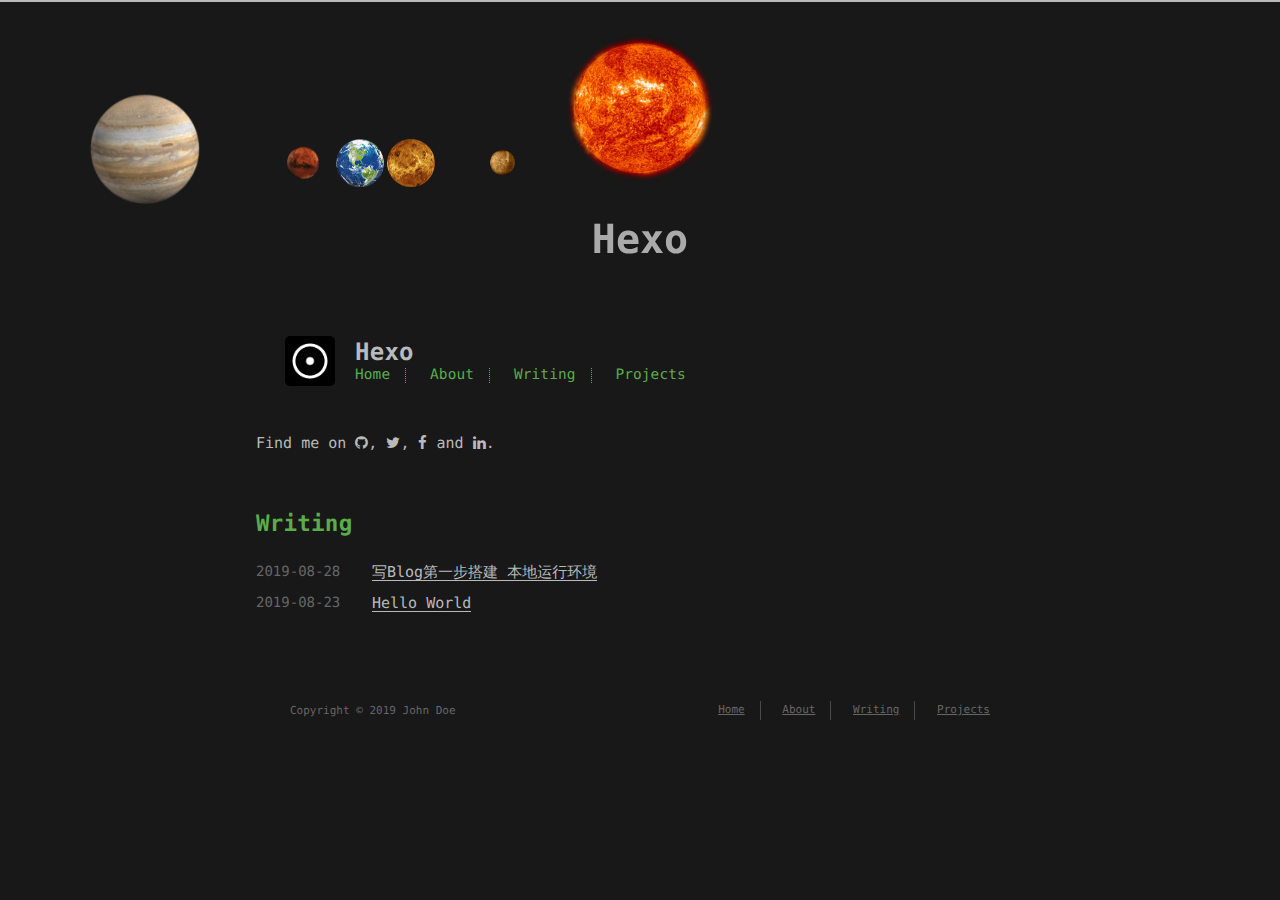
==== commit e73adec0: "Site updated: 2019-08-28 23:08:32" ====
--- a/index.html
+++ b/index.html
@@ -135,6 +135,22 @@
       <li class="post-item">
         
     <div class="meta">
+        <time datetime="2019-08-28T15:02:34.712Z" itemprop="datePublished">2019-08-28</time>
+    </div>
+
+
+        <span>
+    
+        <a class="" href="/2019/08/28/fistblog/">写Blog第一步搭建 本地运行环境</a>
+    
+
+
+</span>
+      </li>
+    
+      <li class="post-item">
+        
+    <div class="meta">
         <time datetime="2019-08-23T14:14:39.018Z" itemprop="datePublished">2019-08-23</time>
     </div>
 
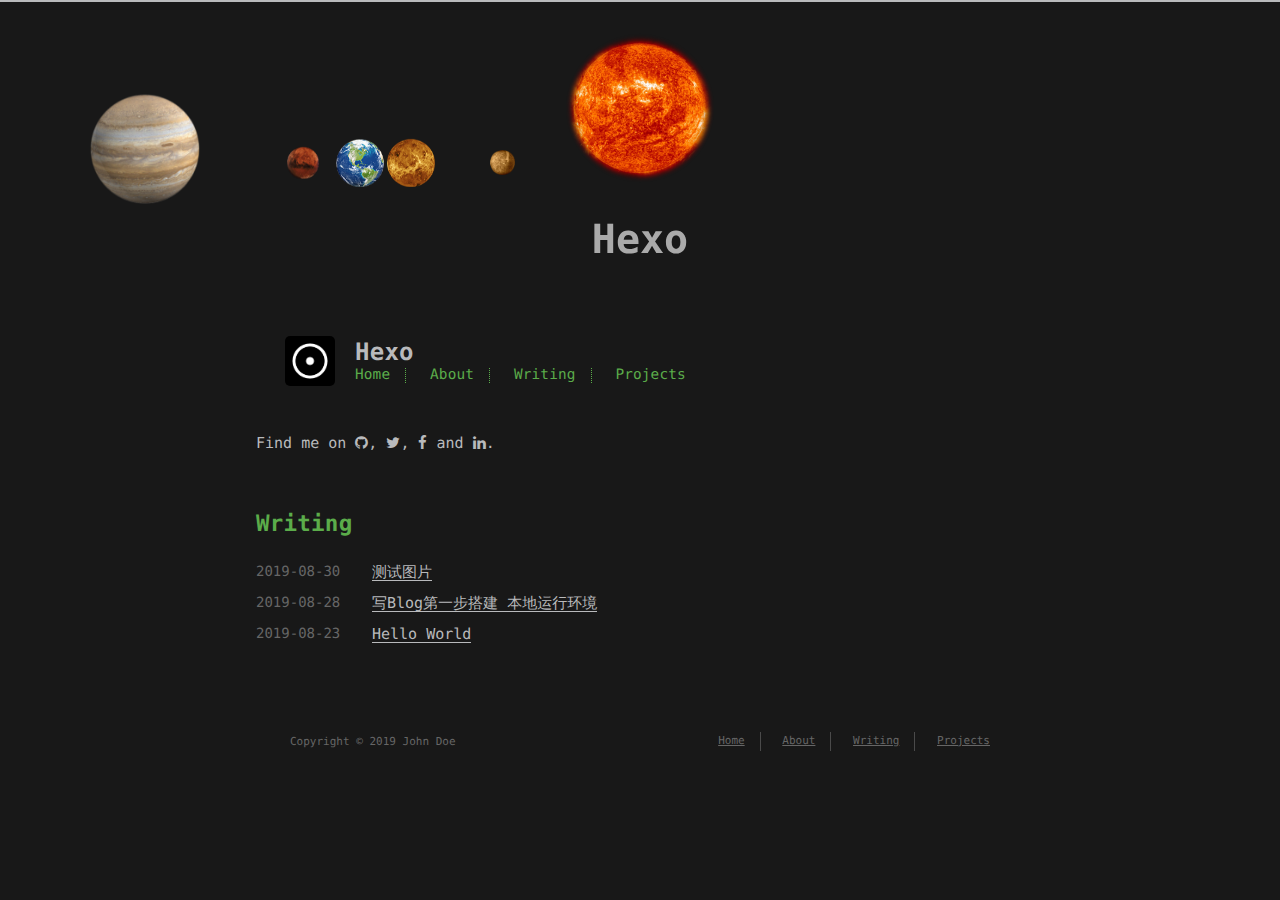
==== commit 94b8c180: "Site updated: 2019-08-30 21:04:44" ====
--- a/index.html
+++ b/index.html
@@ -135,6 +135,22 @@
       <li class="post-item">
         
     <div class="meta">
+        <time datetime="2019-08-30T12:59:27.363Z" itemprop="datePublished">2019-08-30</time>
+    </div>
+
+
+        <span>
+    
+        <a class="" href="/2019/08/30/twotest/">测试图片</a>
+    
+
+
+</span>
+      </li>
+    
+      <li class="post-item">
+        
+    <div class="meta">
         <time datetime="2019-08-28T15:02:34.712Z" itemprop="datePublished">2019-08-28</time>
     </div>
 
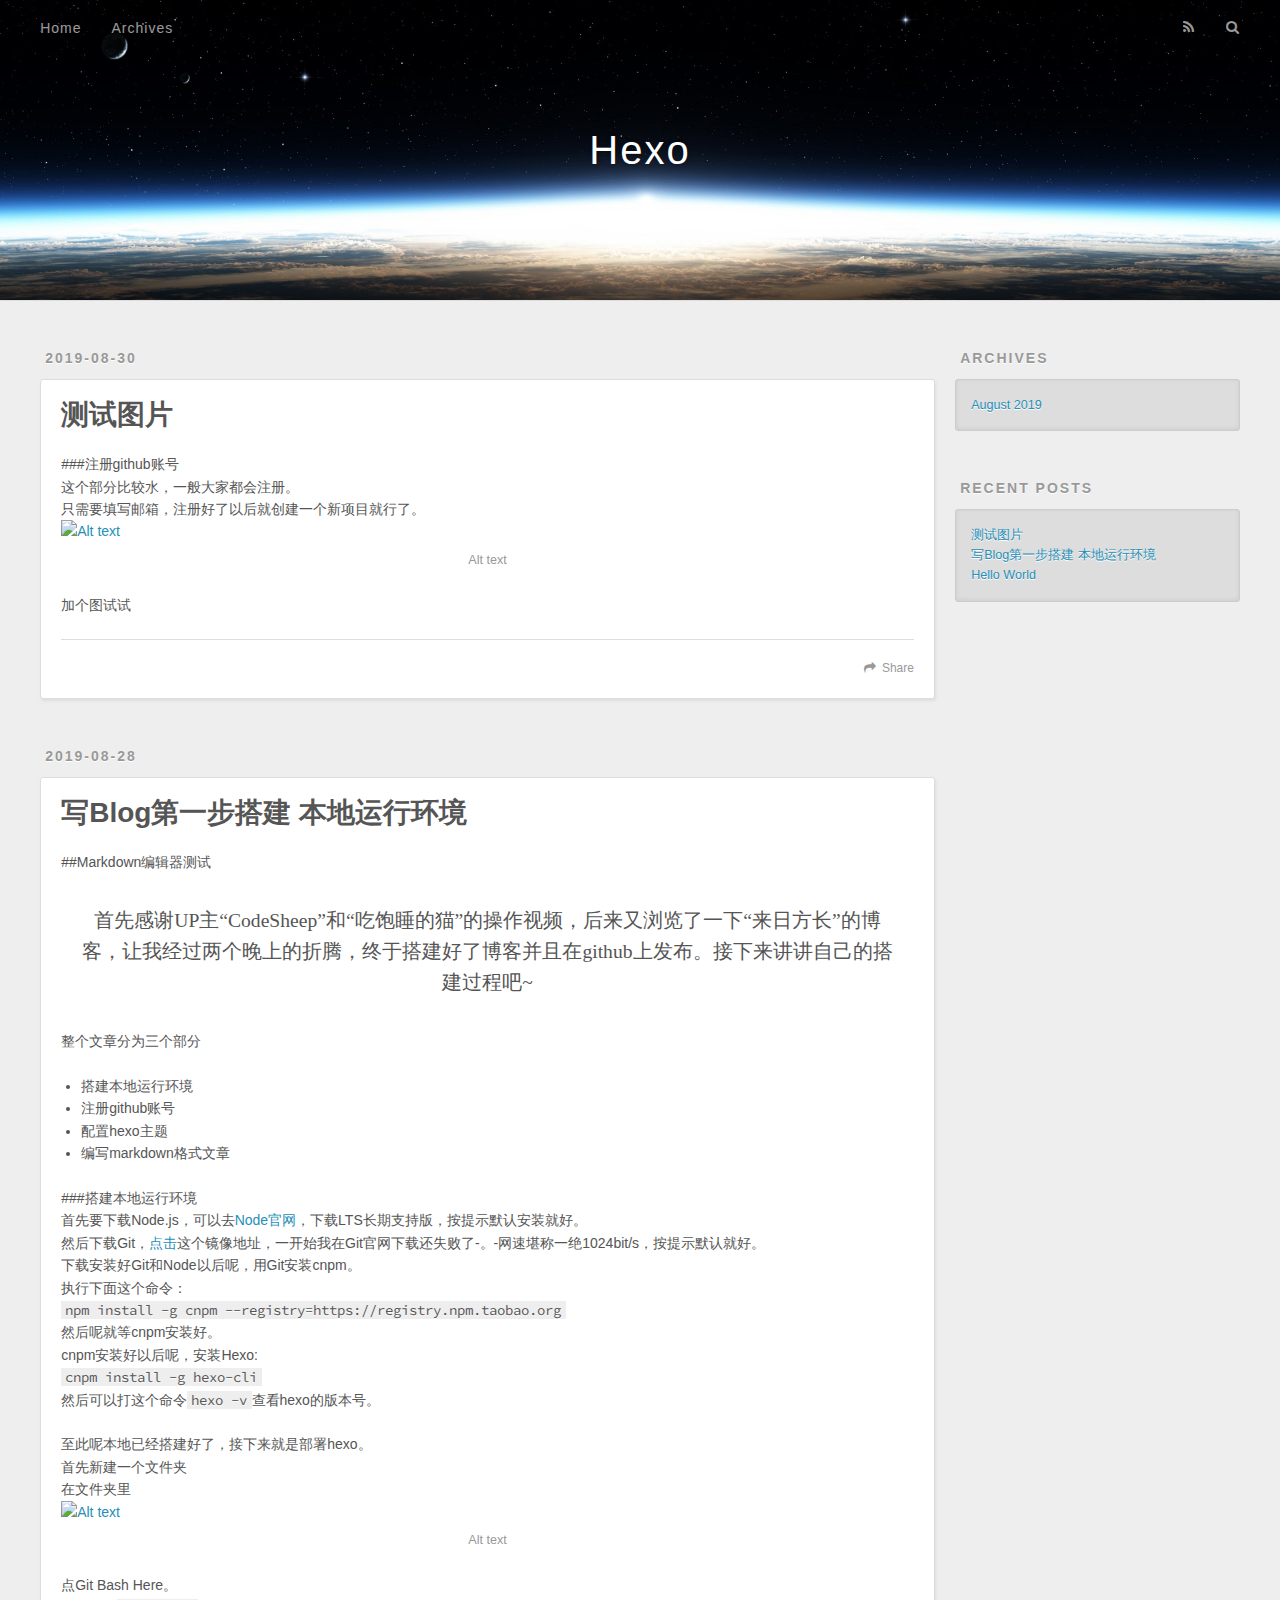
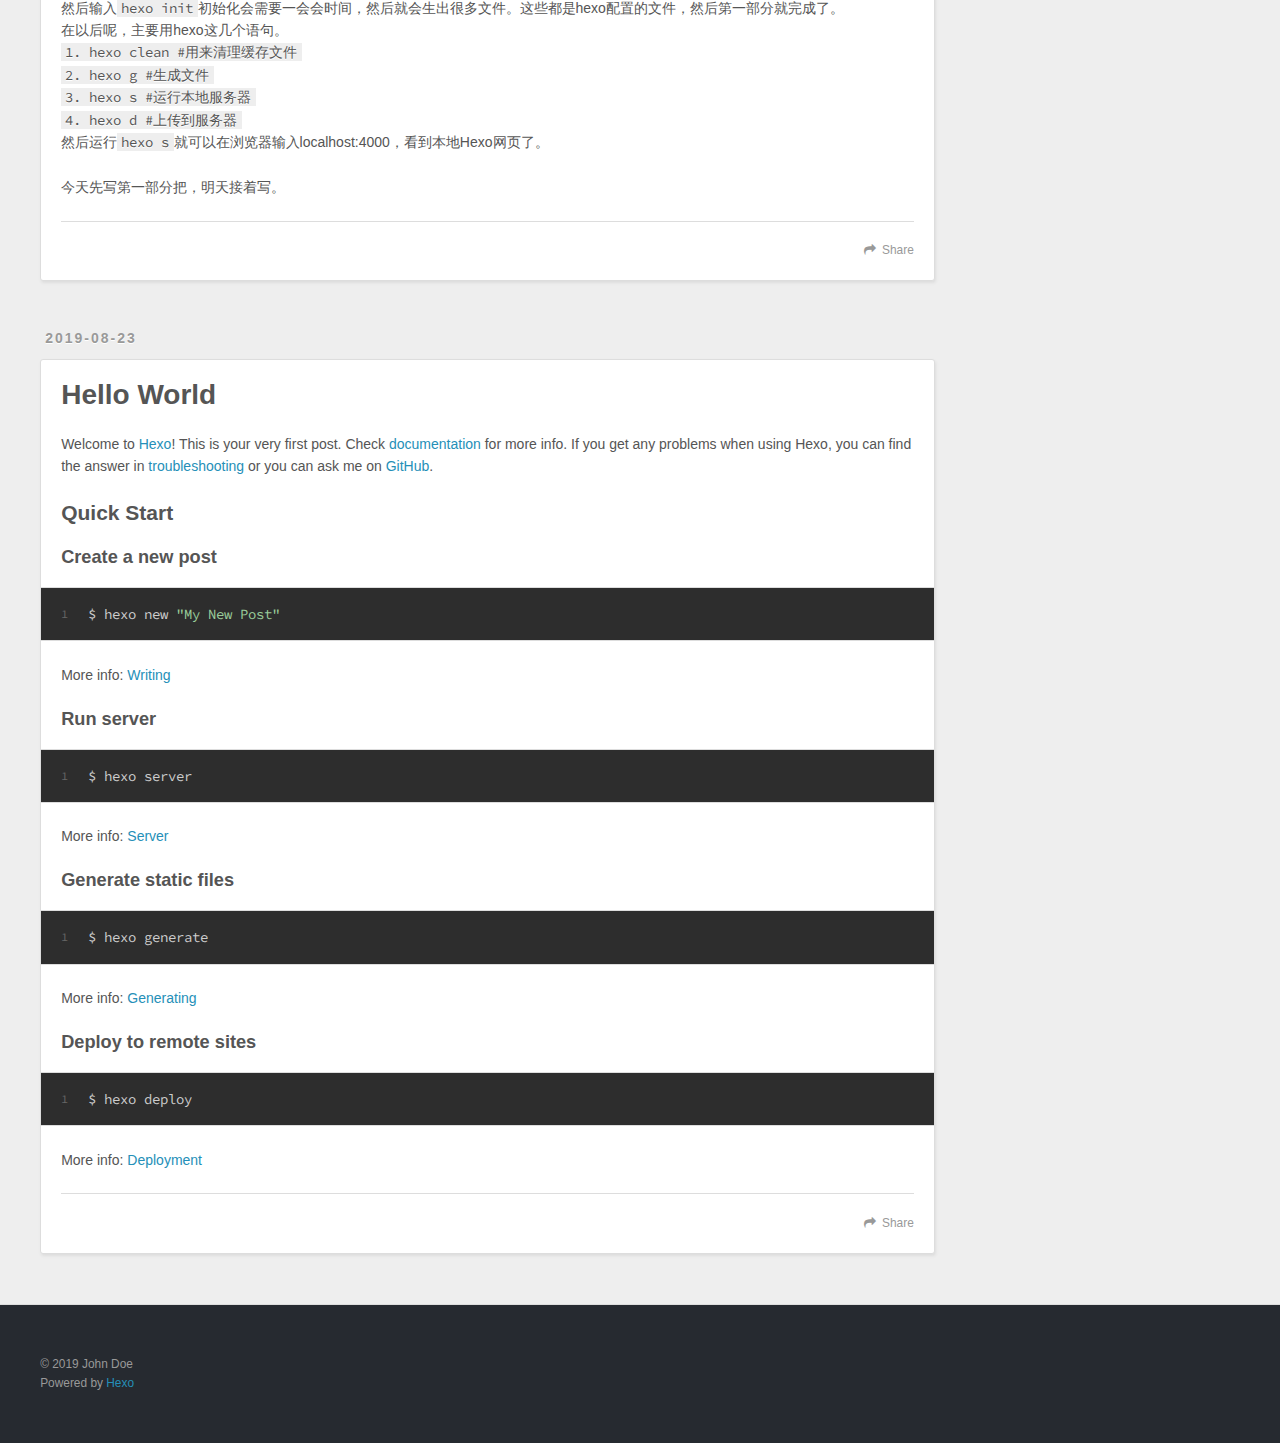
==== commit 35b311b7: "Site updated: 2019-08-30 21:37:55" ====
--- a/index.html
+++ b/index.html
@@ -1,220 +1,283 @@
 <!DOCTYPE html>
-<html lang=en>
+<html>
 <head><meta name="generator" content="Hexo 3.9.0">
-    <!-- so meta -->
-    <meta charset="utf-8">
-    <meta http-equiv="X-UA-Compatible" content="IE=edge">
-    <meta name="HandheldFriendly" content="True">
-    <meta name="viewport" content="width=device-width, initial-scale=1, maximum-scale=1">
-    <meta property="og:type" content="website">
+  <meta charset="utf-8">
+  
+
+  
+  <title>Hexo</title>
+  <meta name="viewport" content="width=device-width, initial-scale=1, maximum-scale=1">
+  <meta property="og:type" content="website">
 <meta property="og:title" content="Hexo">
 <meta property="og:url" content="http://yoursite.com/index.html">
 <meta property="og:site_name" content="Hexo">
 <meta property="og:locale" content="en">
 <meta name="twitter:card" content="summary">
 <meta name="twitter:title" content="Hexo">
-    
-    
-        
-          
-              <link rel="shortcut icon" href="/images/favicon.ico">
-          
-        
-        
-          
-            <link rel="icon" type="image/png" href="/images/favicon-192x192.png" sizes="192x192">
-          
-        
-        
-          
-            <link rel="apple-touch-icon" sizes="180x180" href="/images/apple-touch-icon.png">
-          
-        
-    
-    <!-- title -->
-    <title>Hexo</title>
-    <!-- styles -->
-    <link rel="stylesheet" href="/lib/font-awesome/css/font-awesome.min.css">
-    <link rel="stylesheet" href="/lib/meslo-LG/styles.css">
-    <link rel="stylesheet" href="/lib/justified-gallery/justifiedGallery.min.css">
-    <link rel="stylesheet" href="/css/style.css">
-    <!-- rss -->
-    
-    
-    <!-- jquery -->
-    <script src="/lib/jquery/jquery.min.js"></script>
+  
+    <link rel="alternate" href="/atom.xml" title="Hexo" type="application/atom+xml">
+  
+  
+    <link rel="icon" href="/favicon.png">
+  
+  
+    <link href="//fonts.googleapis.com/css?family=Source+Code+Pro" rel="stylesheet" type="text/css">
+  
+  <link rel="stylesheet" href="/css/style.css">
 </head>
-
+</html>
 <body>
-    <div class="banner">
-<div id="blogtitel" class="blogtitel">Hexo</div>
-<ul id="wrapper" class="wrapper">
-  <div class="sun">
-    <div class="star"></div>
-  </div>
-  <div class="mercury">
-    <div class="planet">
-      <div class="shadow"></div>
-    </div>
-  </div>
-  <div class="venus">
-    <div class="planet">
-      <div class="shadow"></div>
-    </div>
-  </div>
-  <div class="earth">
-    <div class="planet"><div class="shadow"></div></div>
-  </div>
-  <div class="mars">
-    <div class="planet"><div class="shadow"></div></div>
-  </div>
-  <div class="jupiter">
-    <div class="planet"><div class="shadow"></div></div>
-  </div>
+  <div id="container">
+    <div id="wrap">
+      <header id="header">
+  <div id="banner"></div>
+  <div id="header-outer" class="outer">
+    <div id="header-title" class="inner">
+      <h1 id="logo-wrap">
+        <a href="/" id="logo">Hexo</a>
+      </h1>
+      
+    </div>
+    <div id="header-inner" class="inner">
+      <nav id="main-nav">
+        <a id="main-nav-toggle" class="nav-icon"></a>
+        
+          <a class="main-nav-link" href="/">Home</a>
+        
+          <a class="main-nav-link" href="/archives">Archives</a>
+        
+      </nav>
+      <nav id="sub-nav">
+        
+          <a id="nav-rss-link" class="nav-icon" href="/atom.xml" title="RSS Feed"></a>
+        
+        <a id="nav-search-btn" class="nav-icon" title="Search"></a>
+      </nav>
+      <div id="search-form-wrap">
+        <form action="//google.com/search" method="get" accept-charset="UTF-8" class="search-form"><input type="search" name="q" class="search-form-input" placeholder="Search"><button type="submit" class="search-form-submit">&#xF002;</button><input type="hidden" name="sitesearch" value="http://yoursite.com"></form>
+      </div>
+    </div>
+  </div>
+</header>
+      <div class="outer">
+        <section id="main">
+  
+    <article id="post-twotest" class="article article-type-post" itemscope itemprop="blogPost">
+  <div class="article-meta">
+    <a href="/2019/08/30/twotest/" class="article-date">
+  <time datetime="2019-08-30T12:59:27.363Z" itemprop="datePublished">2019-08-30</time>
+</a>
+    
+  </div>
+  <div class="article-inner">
+    
+    
+      <header class="article-header">
+        
+  
+    <h1 itemprop="name">
+      <a class="article-title" href="/2019/08/30/twotest/">测试图片</a>
+    </h1>
+  
+
+      </header>
+    
+    <div class="article-entry" itemprop="articleBody">
+      
+        <p>###注册github账号<br>这个部分比较水，一般大家都会注册。<br>只需要填写邮箱，注册好了以后就创建一个新项目就行了。<br><img src="./12.png" alt="Alt text"><br>加个图试试</p>
+
+      
+    </div>
+    <footer class="article-footer">
+      <a data-url="http://yoursite.com/2019/08/30/twotest/" data-id="cjzy590130002jor9ufhlnpbd" class="article-share-link">Share</a>
+      
+      
+    </footer>
+  </div>
+  
+</article>
+
+
+  
+    <article id="post-fistblog" class="article article-type-post" itemscope itemprop="blogPost">
+  <div class="article-meta">
+    <a href="/2019/08/28/fistblog/" class="article-date">
+  <time datetime="2019-08-28T15:02:34.712Z" itemprop="datePublished">2019-08-28</time>
+</a>
+    
+  </div>
+  <div class="article-inner">
+    
+    
+      <header class="article-header">
+        
+  
+    <h1 itemprop="name">
+      <a class="article-title" href="/2019/08/28/fistblog/">写Blog第一步搭建 本地运行环境</a>
+    </h1>
+  
+
+      </header>
+    
+    <div class="article-entry" itemprop="articleBody">
+      
+        <p>##Markdown编辑器测试</p>
+<blockquote>
+<p>首先感谢UP主“CodeSheep”和“吃饱睡的猫”的操作视频，后来又浏览了一下“来日方长”的博客，让我经过两个晚上的折腾，终于搭建好了博客并且在github上发布。接下来讲讲自己的搭建过程吧~</p>
+</blockquote>
+<p>整个文章分为三个部分</p>
+<ul>
+<li>搭建本地运行环境</li>
+<li>注册github账号</li>
+<li>配置hexo主题</li>
+<li>编写markdown格式文章</li>
 </ul>
-</div>
-
-    <div class="background">
-      
-      <div class="content index width mx-auto px2 my4">
-          
-            <header id="header">
-  <a href="/">
-  
-    
-      <div id="logo" style="background-image: url(/images/logo.png);"></div>
-    
-  
-    <div id="title">
-      <h1>Hexo</h1>
-    </div>
-  </a>
-  <div id="nav">
-    <ul>
-      <li class="icon">
-        <a href="#"><i class="fa fa-bars fa-2x"></i></a>
-      </li>
-       
-        <li><a href="/home/">Home</a></li>
-       
-        <li><a href="/about/">About</a></li>
-       
-        <li><a href="/archives/">Writing</a></li>
-       
-        <li><a href="http://github.com/tzvetkov75">Projects</a></li>
-      
-    </ul>
-  </div>
-</header>
-
-          
-          <section id="about">
-  
-  <p style="display: inline">
-    
-      Find me on
-      <ul id="sociallinks">
-        
-          <li><a class="icon" target="_blank" href="https://github.com/tzvetkov75/solar-theme-hexo" title="github"><i class="fa fa-github"></i></a></li>
-        
-          <li><a class="icon" target="_blank" href="/" title="twitter"><i class="fa fa-twitter"></i></a></li>
-        
-          <li><a class="icon" target="_blank" href="/" title="facebook"><i class="fa fa-facebook"></i></a></li>
-        
-          <li><a class="icon" target="_blank" href="/" title="linkedin"><i class="fa fa-linkedin"></i></a></li>
-        
-      </ul>.
-    
-  </p>
+<p>###搭建本地运行环境<br>首先要下载Node.js，可以去<a href="https://nodejs.org" target="_blank" rel="noopener">Node官网</a>，下载LTS长期支持版，按提示默认安装就好。<br>然后下载Git，<a href="https://npm.taobao.org/mirrors/git-for-windows/" target="_blank" rel="noopener">点击</a>这个镜像地址，一开始我在Git官网下载还失败了-。-网速堪称一绝1024bit/s，按提示默认就好。<br>下载安装好Git和Node以后呢，用Git安装cnpm。<br>执行下面这个命令：<br><code>npm install -g cnpm --registry=https://registry.npm.taobao.org</code><br>然后呢就等cnpm安装好。<br>cnpm安装好以后呢，安装Hexo:<br><code>cnpm install -g hexo-cli</code><br>然后可以打这个命令<code>hexo -v</code>查看hexo的版本号。</p>
+<p>至此呢本地已经搭建好了，接下来就是部署hexo。<br>首先新建一个文件夹<br>在文件夹里<img src="./git.jpg" alt="Alt text"><br>点Git Bash Here。<br>然后输入<code>hexo init</code>初始化会需要一会会时间，然后就会生出很多文件。这些都是hexo配置的文件，然后第一部分就完成了。<br>在以后呢，主要用hexo这几个语句。<br><code>1. hexo clean #用来清理缓存文件</code><br><code>2. hexo g     #生成文件</code><br><code>3. hexo s     #运行本地服务器</code><br><code>4. hexo d     #上传到服务器</code><br>然后运行<code>hexo s</code>就可以在浏览器输入localhost:4000，看到本地Hexo网页了。</p>
+<p>今天先写第一部分把，明天接着写。</p>
+
+      
+    </div>
+    <footer class="article-footer">
+      <a data-url="http://yoursite.com/2019/08/28/fistblog/" data-id="cjzy5900t0000jor9n7oyzqmx" class="article-share-link">Share</a>
+      
+      
+    </footer>
+  </div>
+  
+</article>
+
+
+  
+    <article id="post-hello-world" class="article article-type-post" itemscope itemprop="blogPost">
+  <div class="article-meta">
+    <a href="/2019/08/23/hello-world/" class="article-date">
+  <time datetime="2019-08-23T14:14:39.018Z" itemprop="datePublished">2019-08-23</time>
+</a>
+    
+  </div>
+  <div class="article-inner">
+    
+    
+      <header class="article-header">
+        
+  
+    <h1 itemprop="name">
+      <a class="article-title" href="/2019/08/23/hello-world/">Hello World</a>
+    </h1>
+  
+
+      </header>
+    
+    <div class="article-entry" itemprop="articleBody">
+      
+        <p>Welcome to <a href="https://hexo.io/" target="_blank" rel="noopener">Hexo</a>! This is your very first post. Check <a href="https://hexo.io/docs/" target="_blank" rel="noopener">documentation</a> for more info. If you get any problems when using Hexo, you can find the answer in <a href="https://hexo.io/docs/troubleshooting.html" target="_blank" rel="noopener">troubleshooting</a> or you can ask me on <a href="https://github.com/hexojs/hexo/issues" target="_blank" rel="noopener">GitHub</a>.</p>
+<h2 id="Quick-Start"><a href="#Quick-Start" class="headerlink" title="Quick Start"></a>Quick Start</h2><h3 id="Create-a-new-post"><a href="#Create-a-new-post" class="headerlink" title="Create a new post"></a>Create a new post</h3><figure class="highlight bash"><table><tr><td class="gutter"><pre><span class="line">1</span><br></pre></td><td class="code"><pre><span class="line">$ hexo new <span class="string">"My New Post"</span></span><br></pre></td></tr></table></figure>
+
+<p>More info: <a href="https://hexo.io/docs/writing.html" target="_blank" rel="noopener">Writing</a></p>
+<h3 id="Run-server"><a href="#Run-server" class="headerlink" title="Run server"></a>Run server</h3><figure class="highlight bash"><table><tr><td class="gutter"><pre><span class="line">1</span><br></pre></td><td class="code"><pre><span class="line">$ hexo server</span><br></pre></td></tr></table></figure>
+
+<p>More info: <a href="https://hexo.io/docs/server.html" target="_blank" rel="noopener">Server</a></p>
+<h3 id="Generate-static-files"><a href="#Generate-static-files" class="headerlink" title="Generate static files"></a>Generate static files</h3><figure class="highlight bash"><table><tr><td class="gutter"><pre><span class="line">1</span><br></pre></td><td class="code"><pre><span class="line">$ hexo generate</span><br></pre></td></tr></table></figure>
+
+<p>More info: <a href="https://hexo.io/docs/generating.html" target="_blank" rel="noopener">Generating</a></p>
+<h3 id="Deploy-to-remote-sites"><a href="#Deploy-to-remote-sites" class="headerlink" title="Deploy to remote sites"></a>Deploy to remote sites</h3><figure class="highlight bash"><table><tr><td class="gutter"><pre><span class="line">1</span><br></pre></td><td class="code"><pre><span class="line">$ hexo deploy</span><br></pre></td></tr></table></figure>
+
+<p>More info: <a href="https://hexo.io/docs/deployment.html" target="_blank" rel="noopener">Deployment</a></p>
+
+      
+    </div>
+    <footer class="article-footer">
+      <a data-url="http://yoursite.com/2019/08/23/hello-world/" data-id="cjzy590100001jor994fsqmdn" class="article-share-link">Share</a>
+      
+      
+    </footer>
+  </div>
+  
+</article>
+
+
+  
+
+
 </section>
-
-<section id="writing">
-  <span class="h1"><a href="/archives">Writing</a></span>
-  <ul class="post-list">
-    
-      <li class="post-item">
-        
-    <div class="meta">
-        <time datetime="2019-08-30T12:59:27.363Z" itemprop="datePublished">2019-08-30</time>
-    </div>
-
-
-        <span>
-    
-        <a class="" href="/2019/08/30/twotest/">测试图片</a>
-    
-
-
-</span>
-      </li>
-    
-      <li class="post-item">
-        
-    <div class="meta">
-        <time datetime="2019-08-28T15:02:34.712Z" itemprop="datePublished">2019-08-28</time>
-    </div>
-
-
-        <span>
-    
-        <a class="" href="/2019/08/28/fistblog/">写Blog第一步搭建 本地运行环境</a>
-    
-
-
-</span>
-      </li>
-    
-      <li class="post-item">
-        
-    <div class="meta">
-        <time datetime="2019-08-23T14:14:39.018Z" itemprop="datePublished">2019-08-23</time>
-    </div>
-
-
-        <span>
-    
-        <a class="" href="/2019/08/23/hello-world/">Hello World</a>
-    
-
-
-</span>
-      </li>
-    
-  </ul>
-</section>
-
-
-
+        
+          <aside id="sidebar">
+  
+    
+
+  
+    
+
+  
+    
+  
+    
+  <div class="widget-wrap">
+    <h3 class="widget-title">Archives</h3>
+    <div class="widget">
+      <ul class="archive-list"><li class="archive-list-item"><a class="archive-list-link" href="/archives/2019/08/">August 2019</a></li></ul>
+    </div>
+  </div>
+
+
+  
+    
+  <div class="widget-wrap">
+    <h3 class="widget-title">Recent Posts</h3>
+    <div class="widget">
+      <ul>
+        
+          <li>
+            <a href="/2019/08/30/twotest/">测试图片</a>
+          </li>
+        
+          <li>
+            <a href="/2019/08/28/fistblog/">写Blog第一步搭建 本地运行环境</a>
+          </li>
+        
+          <li>
+            <a href="/2019/08/23/hello-world/">Hello World</a>
+          </li>
+        
+      </ul>
+    </div>
+  </div>
+
+  
+</aside>
+        
       </div>
-      
       <footer id="footer">
-  <div class="footer-left">
-    Copyright &copy; 2019 John Doe
-  </div>
-  <div class="footer-right">
-    <nav>
-      <ul>
-         
-          <li><a href="/home/">Home</a></li>
-         
-          <li><a href="/about/">About</a></li>
-         
-          <li><a href="/archives/">Writing</a></li>
-         
-          <li><a href="http://github.com/tzvetkov75">Projects</a></li>
-        
-      </ul>
-    </nav>
+  
+  <div class="outer">
+    <div id="footer-info" class="inner">
+      &copy; 2019 John Doe<br>
+      Powered by <a href="http://hexo.io/" target="_blank">Hexo</a>
+    </div>
   </div>
 </footer>
-
-      <script src="/lib/justified-gallery/jquery.justifiedGallery.min.js"></script>
-<script src="/js/main.js"></script>
-<!-- Google Analytics -->
-
-<!-- Disqus Comments -->
-
-
-    </div>
+    </div>
+    <nav id="mobile-nav">
+  
+    <a href="/" class="mobile-nav-link">Home</a>
+  
+    <a href="/archives" class="mobile-nav-link">Archives</a>
+  
+</nav>
+    
+
+<script src="//ajax.googleapis.com/ajax/libs/jquery/2.0.3/jquery.min.js"></script>
+
+
+  <link rel="stylesheet" href="/fancybox/jquery.fancybox.css">
+  <script src="/fancybox/jquery.fancybox.pack.js"></script>
+
+
+<script src="/js/script.js"></script>
+
+
+
+  </div>
 </body>
-</html>
+</html>--- a/css/style.css
+++ b/css/style.css
@@ -1,1087 +1,672 @@
-.inline {
+body {
+  width: 100%;
+}
+body:before,
+body:after {
+  content: "";
+  display: table;
+}
+body:after {
+  clear: both;
+}
+html,
+body,
+div,
+span,
+applet,
+object,
+iframe,
+h1,
+h2,
+h3,
+h4,
+h5,
+h6,
+p,
+blockquote,
+pre,
+a,
+abbr,
+acronym,
+address,
+big,
+cite,
+code,
+del,
+dfn,
+em,
+img,
+ins,
+kbd,
+q,
+s,
+samp,
+small,
+strike,
+strong,
+sub,
+sup,
+tt,
+var,
+dl,
+dt,
+dd,
+ol,
+ul,
+li,
+fieldset,
+form,
+label,
+legend,
+table,
+caption,
+tbody,
+tfoot,
+thead,
+tr,
+th,
+td {
+  margin: 0;
+  padding: 0;
+  border: 0;
+  outline: 0;
+  font-weight: inherit;
+  font-style: inherit;
+  font-family: inherit;
+  font-size: 100%;
+  vertical-align: baseline;
+}
+body {
+  line-height: 1;
+  color: #000;
+  background: #fff;
+}
+ol,
+ul {
+  list-style: none;
+}
+table {
+  border-collapse: separate;
+  border-spacing: 0;
+  vertical-align: middle;
+}
+caption,
+th,
+td {
+  text-align: left;
+  font-weight: normal;
+  vertical-align: middle;
+}
+a img {
+  border: none;
+}
+input,
+button {
+  margin: 0;
+  padding: 0;
+}
+input::-moz-focus-inner,
+button::-moz-focus-inner {
+  border: 0;
+  padding: 0;
+}
+@font-face {
+  font-family: FontAwesome;
+  font-style: normal;
+  font-weight: normal;
+  src: url("fonts/fontawesome-webfont.eot?v=#4.0.3");
+  src: url("fonts/fontawesome-webfont.eot?#iefix&v=#4.0.3") format("embedded-opentype"), url("fonts/fontawesome-webfont.woff?v=#4.0.3") format("woff"), url("fonts/fontawesome-webfont.ttf?v=#4.0.3") format("truetype"), url("fonts/fontawesome-webfont.svg#fontawesomeregular?v=#4.0.3") format("svg");
+}
+html,
+body,
+#container {
+  height: 100%;
+}
+body {
+  background: #eee;
+  font: 14px -apple-system, BlinkMacSystemFont, "Segoe UI", "Roboto", "Oxygen", "Ubuntu", "Cantarell", "Fira Sans", "Droid Sans", "Helvetica Neue", sans-serif;
+  -webkit-text-size-adjust: 100%;
+}
+.outer {
+  max-width: 1220px;
+  margin: 0 auto;
+  padding: 0 20px;
+}
+.outer:before,
+.outer:after {
+  content: "";
+  display: table;
+}
+.outer:after {
+  clear: both;
+}
+.inner {
   display: inline;
-}
-.block {
-  display: block;
-}
-.inline-block {
-  display: inline-block;
-}
-.table {
-  display: table;
-}
-.table-cell {
-  display: table-cell;
-}
-.overflow-hidden {
+  float: left;
+  width: 98.33333333333333%;
+  margin: 0 0.833333333333333%;
+}
+.left,
+.alignleft {
+  float: left;
+}
+.right,
+.alignright {
+  float: right;
+}
+.clear {
+  clear: both;
+}
+#container {
+  position: relative;
+}
+.mobile-nav-on {
   overflow: hidden;
 }
-.overflow-scroll {
-  overflow: scroll;
-}
-.overflow-auto {
-  overflow: auto;
-}
-.clearfix:before,
-.clearfix:after {
-  content: " ";
-  display: table;
-}
-.clearfix:after {
-  clear: both;
-}
-.left {
-  float: left;
-}
-.right {
-  float: right;
-}
-.fit {
-  max-width: 100%;
-}
-.truncate {
-  display: inline-block;
-  white-space: nowrap;
-  overflow: hidden;
-  text-overflow: ellipsis;
-}
-.max-width-1 {
-  max-width: 24rem;
-}
-.max-width-2 {
-  max-width: 32rem;
-}
-.max-width-3 {
-  max-width: 48rem;
-}
-.max-width-4 {
-  max-width: 64rem;
-}
-.border-box {
-  box-sizing: border-box;
-}
-.m0 {
-  margin: 0;
-}
-.mt0 {
-  margin-top: 0;
-}
-.mr0 {
-  margin-right: 0;
-}
-.mb0 {
-  margin-bottom: 0;
-}
-.ml0 {
-  margin-left: 0;
-}
-.mx0 {
-  margin-left: 0;
-  margin-right: 0;
-}
-.my0 {
-  margin-top: 0;
-  margin-bottom: 0;
-}
-.m1 {
-  margin: 0.5rem;
-}
-.mt1 {
-  margin-top: 0.5rem;
-}
-.mr1 {
-  margin-right: 0.5rem;
-}
-.mb1 {
-  margin-bottom: 0.5rem;
-}
-.ml1 {
-  margin-left: 0.5rem;
-}
-.mx1 {
-  margin-left: 0.5rem;
-  margin-right: 0.5rem;
-}
-.my1 {
-  margin-top: 0.5rem;
-  margin-bottom: 0.5rem;
-}
-.m2 {
-  margin: 1rem;
-}
-.mt2 {
-  margin-top: 1rem;
-}
-.mr2 {
-  margin-right: 1rem;
-}
-.mb2 {
-  margin-bottom: 1rem;
-}
-.ml2 {
-  margin-left: 1rem;
-}
-.mx2 {
-  margin-left: 1rem;
-  margin-right: 1rem;
-}
-.my2 {
-  margin-top: 1rem;
-  margin-bottom: 1rem;
-}
-.m3 {
-  margin: 2rem;
-}
-.mt3 {
-  margin-top: 2rem;
-}
-.mr3 {
-  margin-right: 2rem;
-}
-.mb3 {
-  margin-bottom: 2rem;
-}
-.ml3 {
-  margin-left: 2rem;
-}
-.mx3 {
-  margin-left: 2rem;
-  margin-right: 2rem;
-}
-.my3 {
-  margin-top: 2rem;
-  margin-bottom: 2rem;
-}
-.m4 {
-  margin: 4rem;
-}
-.mt4 {
-  margin-top: 4rem;
-}
-.mr4 {
-  margin-right: 4rem;
-}
-.mb4 {
-  margin-bottom: 4rem;
-}
-.ml4 {
-  margin-left: 4rem;
-}
-.mx4 {
-  margin-left: 4rem;
-  margin-right: 4rem;
-}
-.my4 {
-  margin-top: 4rem;
-  margin-bottom: 4rem;
-}
-.mxn1 {
-  margin-left: -0.5rem;
-  margin-right: -0.5rem;
-}
-.mxn2 {
-  margin-left: -1rem;
-  margin-right: -1rem;
-}
-.mxn3 {
-  margin-left: -2rem;
-  margin-right: -2rem;
-}
-.mxn4 {
-  margin-left: -4rem;
-  margin-right: -4rem;
-}
-.ml-auto {
-  margin-left: auto;
-}
-.mr-auto {
-  margin-right: auto;
-}
-.mx-auto {
-  margin-left: auto;
-  margin-right: auto;
-}
-.p0 {
-  padding: 0;
-}
-.pt0 {
-  padding-top: 0;
-}
-.pr0 {
-  padding-right: 0;
-}
-.pb0 {
-  padding-bottom: 0;
-}
-.pl0 {
-  padding-left: 0;
-}
-.px0 {
-  padding-left: 0;
-  padding-right: 0;
-}
-.py0 {
-  padding-top: 0;
-  padding-bottom: 0;
-}
-.p1 {
-  padding: 0.5rem;
-}
-.pt1 {
-  padding-top: 0.5rem;
-}
-.pr1 {
-  padding-right: 0.5rem;
-}
-.pb1 {
-  padding-bottom: 0.5rem;
-}
-.pl1 {
-  padding-left: 0.5rem;
-}
-.py1 {
-  padding-top: 0.5rem;
-  padding-bottom: 0.5rem;
-}
-.px1 {
-  padding-left: 0.5rem;
-  padding-right: 0.5rem;
-}
-.p2 {
-  padding: 1rem;
-}
-.pt2 {
-  padding-top: 1rem;
-}
-.pr2 {
-  padding-right: 1rem;
-}
-.pb2 {
-  padding-bottom: 1rem;
-}
-.pl2 {
-  padding-left: 1rem;
-}
-.py2 {
-  padding-top: 1rem;
-  padding-bottom: 1rem;
-}
-.px2 {
-  padding-left: 1rem;
-  padding-right: 1rem;
-}
-.p3 {
-  padding: 2rem;
-}
-.pt3 {
-  padding-top: 2rem;
-}
-.pr3 {
-  padding-right: 2rem;
-}
-.pb3 {
-  padding-bottom: 2rem;
-}
-.pl3 {
-  padding-left: 2rem;
-}
-.py3 {
-  padding-top: 2rem;
-  padding-bottom: 2rem;
-}
-.px3 {
-  padding-left: 2rem;
-  padding-right: 2rem;
-}
-.p4 {
-  padding: 4rem;
-}
-.pt4 {
-  padding-top: 4rem;
-}
-.pr4 {
-  padding-right: 4rem;
-}
-.pb4 {
-  padding-bottom: 4rem;
-}
-.pl4 {
-  padding-left: 4rem;
-}
-.py4 {
-  padding-top: 4rem;
-  padding-bottom: 4rem;
-}
-.px4 {
-  padding-left: 4rem;
-  padding-right: 4rem;
-}
-.content h1,
-.content .h1 {
-  letter-spacing: 0.01em;
+#wrap {
+  height: 100%;
+  width: 100%;
+  position: absolute;
+  top: 0;
+  left: 0;
+  -webkit-transition: 0.2s ease-out;
+  -moz-transition: 0.2s ease-out;
+  -ms-transition: 0.2s ease-out;
+  transition: 0.2s ease-out;
+  z-index: 1;
+  background: #eee;
+}
+.mobile-nav-on #wrap {
+  left: 280px;
+}
+@media screen and (min-width: 768px) {
+  #main {
+    display: inline;
+    float: left;
+    width: 73.33333333333333%;
+    margin: 0 0.833333333333333%;
+  }
+}
+.article-date,
+.article-category-link,
+.archive-year,
+.widget-title {
+  text-decoration: none;
+  text-transform: uppercase;
+  letter-spacing: 2px;
+  color: #999;
+  margin-bottom: 1em;
+  margin-left: 5px;
+  line-height: 1em;
+  text-shadow: 0 1px #fff;
+  font-weight: bold;
+}
+.article-inner,
+.archive-article-inner {
+  background: #fff;
+  -webkit-box-shadow: 1px 2px 3px #ddd;
+  box-shadow: 1px 2px 3px #ddd;
+  border: 1px solid #ddd;
+  border-radius: 3px;
+}
+.article-entry h1,
+.widget h1 {
+  font-size: 2em;
+}
+.article-entry h2,
+.widget h2 {
   font-size: 1.5em;
-  font-style: normal;
-  font-weight: 700;
-  color: #5bac4a;
-  margin-top: 3rem;
-  margin-bottom: 1rem;
-  display: block;
-  -moz-osx-font-smoothing: grayscale;
-  -webkit-font-smoothing: antialiased;
-}
-.content h2,
-.content .h2 {
-  position: relative;
-  font-size: 1rem;
+}
+.article-entry h3,
+.widget h3 {
+  font-size: 1.3em;
+}
+.article-entry h4,
+.widget h4 {
+  font-size: 1.2em;
+}
+.article-entry h5,
+.widget h5 {
+  font-size: 1em;
+}
+.article-entry h6,
+.widget h6 {
+  font-size: 1em;
+  color: #999;
+}
+.article-entry hr,
+.widget hr {
+  border: 1px dashed #ddd;
+}
+.article-entry strong,
+.widget strong {
   font-weight: bold;
-  text-transform: none;
-  letter-spacing: normal;
-  margin-top: 2rem;
-  margin-bottom: 0.5rem;
-  color: #dedede;
-  display: block;
-}
-.content h3 {
-  font-size: 0.9rem;
-  font-weight: bold;
-  text-decoration: underline;
-  color: #dedede;
-}
-.content h4,
-.content h5,
-.content h6 {
-  font-size: 0.9rem;
-  font-weight: normal;
-  color: #ccc;
-  border-bottom: 1px dashed #ccc;
-  display: inline;
-  text-decoration: none;
-}
-.content h3,
-.content h4,
-.content h5,
-.content h6 {
-  margin-top: 0.9rem;
-  margin-bottom: 0.5rem;
-}
-.content hr {
-  border: 1px dashed #ccc;
-}
-.content strong {
-  font-weight: bold;
-}
-.content em,
-.content cite {
+}
+.article-entry em,
+.widget em,
+.article-entry cite,
+.widget cite {
   font-style: italic;
 }
-.content sup,
-.content sub {
+.article-entry sup,
+.widget sup,
+.article-entry sub,
+.widget sub {
   font-size: 0.75em;
   line-height: 0;
   position: relative;
   vertical-align: baseline;
 }
-.content sup {
+.article-entry sup,
+.widget sup {
   top: -0.5em;
 }
-.content sub {
+.article-entry sub,
+.widget sub {
   bottom: -0.2em;
 }
-.content small {
+.article-entry small,
+.widget small {
   font-size: 0.85em;
 }
-.content acronym,
-.content abbr {
+.article-entry acronym,
+.widget acronym,
+.article-entry abbr,
+.widget abbr {
   border-bottom: 1px dotted;
 }
-.content ul,
-.content ol,
-.content dl {
-  line-height: 1.725;
-}
-.content ul ul,
-.content ol ul,
-.content ul ol,
-.content ol ol {
+.article-entry ul,
+.widget ul,
+.article-entry ol,
+.widget ol,
+.article-entry dl,
+.widget dl {
+  margin: 0 20px;
+  line-height: 1.6em;
+}
+.article-entry ul ul,
+.widget ul ul,
+.article-entry ol ul,
+.widget ol ul,
+.article-entry ul ol,
+.widget ul ol,
+.article-entry ol ol,
+.widget ol ol {
   margin-top: 0;
   margin-bottom: 0;
 }
-.content ol {
+.article-entry ul,
+.widget ul {
+  list-style: disc;
+}
+.article-entry ol,
+.widget ol {
   list-style: decimal;
 }
-.content dt {
+.article-entry dt,
+.widget dt {
   font-weight: bold;
 }
-.content table {
-  width: 100%;
-  font-size: 13px;
-  border-collapse: collapse;
-  text-align: left;
-  background: #3b3b3b;
-}
-.content th {
-  font-size: 14px;
-  font-weight: bold;
-  color: #dedede;
-  border-bottom: 1px dashed #ccc;
-  padding: 8px 8px;
-}
-.content td {
-  border-bottom: none;
-  padding: 9px 8px 0px 8px;
-}
-*,
-*:before,
-*:after {
-  box-sizing: border-box;
-}
-html {
-  height: 100%;
-  border-top: 2px solid #b9babc;
-}
-body {
-  color: #b9babc;
-  background-color: #181818;
-  font-size: 15px;
-  font-family: "Menlo", monospace;
-  font-weight: 400;
-  line-height: 1.725;
-  text-rendering: geometricPrecision;
-  min-height: 100%;
-  display: flex;
-  flex-direction: column;
-  -moz-osx-font-smoothing: grayscale;
-  -webkit-font-smoothing: antialiased;
-  margin: 0;
-  padding: 0;
-  height: auto;
-  width: 100%;
-}
-.content {
-  flex: 1;
-}
-.content p {
-  -moz-hyphens: auto;
-  -ms-hyphens: auto;
-  -webkit-hyphens: auto;
-  hyphens: auto;
-}
-.content pre,
-.content code {
-  -moz-hyphens: manual;
-  -ms-hyphens: manual;
-  -webkit-hyphens: manual;
-  hyphens: manual;
-}
-.content a {
-  text-decoration: none;
-  color: #b9babc;
-  background-repeat: repeat-x;
-  background-position: bottom;
-  background-size: 100% 6px;
-  background-image: linear-gradient(transparent, transparent 5px, #b9babc 5px, #b9babc);
-}
-.content a:hover {
-  background-image: linear-gradient(transparent, transparent 4px, #d41c46 4px, #d41c46);
-}
-.content a.icon {
-  background: none;
-}
-.content a.icon:hover {
-  color: #d41c46;
-}
-.content h1 a,
-.content .h1 a,
-.content h2 a,
-.content h3 a,
-.content h4 a,
-.content h5 a,
-.content h6 a {
-  color: inherit;
-  text-decoration: none;
-  background: none;
-}
-.content h1 a:hover,
-.content .h1 a:hover,
-.content h2 a:hover,
-.content h3 a:hover,
-.content h4 a:hover,
-.content h5 a:hover,
-.content h6 a:hover {
-  background-repeat: repeat-x;
-  background-position: bottom;
-  background-size: 100% 6px;
-  background-image: linear-gradient(transparent, transparent 6px, #d41c46 6px, #d41c46);
-}
-@media (min-width: 540px) {
-  .image-wrap {
-    flex-direction: row;
-    margin-bottom: 2rem;
-  }
-  .image-wrap .image-block {
-    margin-right: 2rem;
-    flex: 1 0 35%;
-  }
-  .image-wrap p {
-    flex: 1 0 65%;
-  }
-}
-.width {
-  width: 100%;
-  max-width: 50rem;
-}
-@media (max-width: 480px) {
-  .px3 {
-    padding-left: 1rem;
-    padding-right: 1rem;
-  }
-  .my4 {
-    margin-top: 2rem;
-    margin-bottom: 2rem;
-  }
-}
-@media (min-width: 480px) {
-  p {
-    text-align: justify;
-  }
-}
 #header {
-  max-width: 710px;
-  width: 100%;
-  margin: 0 auto 3rem auto;
-}
-#header h1,
-#header .h1 {
-  letter-spacing: 0.01em;
-  font-size: 1.5rem;
-  line-height: 2rem;
-  font-style: normal;
-  font-weight: 700;
-  color: #b9babc;
-  margin-top: 0;
-  margin-bottom: 0;
-  -moz-osx-font-smoothing: grayscale;
-  -webkit-font-smoothing: antialiased;
-}
-#header a {
-  color: inherit;
-  text-decoration: none;
-  background: none;
-}
-#header #logo {
-  display: inline-block;
-  float: left;
-  margin-right: 20px;
-  width: 50px;
-  height: 50px;
-  background-repeat: no-repeat;
-  background-size: 50px 50px;
-  border-radius: 5px;
-  -webkit-filter: grayscale(100%);
-  filter: grayscale(100%);
-}
-#header #nav {
-  letter-spacing: 0.01em;
-  font-size: 0.9rem;
-  font-style: normal;
-  font-weight: 200;
-  color: #5bac4a;
-}
-#header #nav ul {
-  list-style-type: none;
-  margin: 0;
-  padding: 0;
-  line-height: 15px;
-}
-#header #nav ul a {
-  margin-right: 15px;
-  color: color-accent;
-}
-#header #nav ul a:hover {
-  background-repeat: repeat-x;
-  background-position: bottom;
-  background-size: 100% 6px;
-  background-image: linear-gradient(transparent, transparent 5px, #5bac4a 5px, #5bac4a);
-}
-#header #nav ul li {
-  display: inline-block;
-  vertical-align: middle;
-  margin-right: 15px;
-  border-right: 1px dotted #5bac4a;
-}
-#header #nav ul .icon {
-  display: none;
-}
-#header #nav ul li:last-child {
-  border-right: 0;
-  margin-right: 0;
-}
-#header #nav ul li:last-child a {
-  margin-right: 0;
-}
-#header:hover #logo {
-  -webkit-filter: none;
-  filter: none;
-}
-@media screen and (max-width: 480px) {
-  #header #title {
-    padding-top: 9px;
-    padding-bottom: 9px;
-  }
-  #header #nav ul a:hover {
-    background: none;
-  }
-  #header #nav ul li {
-    display: none;
-    border-right: 0;
-  }
-  #header #nav ul li.icon {
-    display: inline-block;
-    position: absolute;
-    right: 1rem;
-  }
-  #header #nav ul.responsive li {
-    display: block;
-  }
-  #header #nav li:not(:first-child) {
-    padding-top: 1rem;
-    padding-left: 70px;
-    font-size: 1rem;
-  }
-}
-#header-post {
-  position: fixed;
-  top: 30vh;
-  right: 2rem;
-  display: block;
-  float: right;
-  padding: 2%;
-  text-align: right;
-}
-#header-post a {
-  color: inherit;
-  text-decoration: none;
-  background: none;
-}
-#header-post a.icon {
-  background: none;
-}
-#header-post a.icon:hover {
-  color: #d41c46;
-}
-#header-post ol {
-  list-style-type: none;
-}
-#header-post ul {
-  list-style-type: none;
-  margin: 0;
-  padding: 0;
-  display: inline-block;
-}
-#header-post ul li {
-  margin-right: 15px;
-  display: inline-block;
-  vertical-align: middle;
-}
-#header-post ul li:last-child {
-  margin-right: 0;
-}
-#header-post #menu-icon {
-  float: right;
-  margin-left: 15px;
-}
-#header-post #menu-icon:hover {
-  color: #5bac4a;
-}
-#header-post #menu-icon-tablet {
-  float: right;
-  margin-left: 15px;
-}
-#header-post #menu-icon-tablet:hover {
-  color: #5bac4a;
-}
-#header-post #top-icon-tablet {
-  margin-left: 15px;
-  bottom: 2rem;
-  right: 2rem;
-  position: fixed;
-}
-#header-post #top-icon-tablet:hover {
-  color: #5bac4a;
-}
-#header-post .active {
-  color: #5bac4a;
-}
-@media screen and (max-height: 650px) {
-  #header-post #menu {
-    visibility: hidden;
-  }
-}
-#header-post #nav {
-  letter-spacing: 0.01em;
-  font-size: 0.8rem;
-  font-style: normal;
-  font-weight: 200;
-  color: #5bac4a;
-}
-#header-post #nav ul {
-  line-height: 15px;
-}
-#header-post #nav ul a {
-  margin-right: 15px;
-  color: color-accent;
-}
-#header-post #nav ul a:hover {
-  background-repeat: repeat-x;
-  background-position: bottom;
-  background-size: 100% 6px;
-  background-image: linear-gradient(transparent, transparent 5px, #5bac4a 5px, #5bac4a);
-}
-#header-post #nav ul li {
-  border-right: 1px dotted #5bac4a;
-}
-#header-post #nav ul li:last-child {
-  border-right: 0;
-  margin-right: 0;
-}
-#header-post #nav ul li:last-child a {
-  margin-right: 0;
-}
-#header-post #actions {
-  float: right;
-  margin-top: 2rem;
-  width: 100%;
-  text-align: right;
-}
-#header-post #actions ul {
-  display: block;
-}
-#header-post #actions .info {
-  display: block;
-  font-style: italic;
-}
-#header-post #share {
-  clear: both;
-  text-align: right;
-  padding-top: 1rem;
-}
-#header-post #share li {
-  margin: 0;
-  display: block;
-}
-#header-post #toc {
-  clear: both;
-  text-align: right;
-  padding-top: 1rem;
-  width: 17rem;
-  float: right;
-}
-#header-post #toc a:hover {
-  color: #d41c46;
-}
-#header-post #toc .toc-level-1 {
-  color: #b9babc;
-}
-#header-post #toc .toc-level-2 {
-  font-size: 0.9rem;
-  color: #b9babc;
-}
-#header-post #toc .toc-level-2:before {
-  content: "#";
-  color: #5bac4a;
-}
-#header-post #toc .toc-level-3 {
-  font-size: 0.8rem;
-  color: #b3b3b3;
-}
-#header-post #toc .toc-level-4 {
-  font-size: 0.5rem;
-  color: #666;
-}
-#header-post #toc .toc-level-5 {
-  display: none;
-}
-#header-post #toc .toc-level-6 {
-  display: none;
-}
-#header-post #toc .toc-number {
-  display: none;
-}
-@media screen and (max-width: 500px) {
-  #header-post {
-    display: none;
-  }
-}
-@media screen and (max-width: 900px) {
-  #header-post #menu-icon {
-    display: none;
-  }
-  #header-post #actions {
-    display: none;
-  }
-}
-@media screen and (max-width: 1199px) {
-  #header-post #toc {
-    display: none;
-  }
-}
-@media screen and (min-width: 900px) {
-  #header-post #menu-icon-tablet {
-    display: none !important;
-  }
-  #header-post #top-icon-tablet {
-    display: none !important;
-  }
-}
-@media screen and (min-width: 1199px) {
-  #header-post #actions {
-    width: auto;
-  }
-  #header-post #actions ul {
-    display: inline-block;
-    float: right;
-  }
-  #header-post #actions .info {
-    float: left;
-    margin-right: 2rem;
-    font-style: italic;
-    display: inline;
-  }
-}
-#footer-post {
-  bottom: 0;
+  height: 300px;
+  position: relative;
+  border-bottom: 1px solid #ddd;
+}
+#header:before,
+#header:after {
+  content: "";
+  position: absolute;
   left: 0;
   right: 0;
-  position: fixed;
+  height: 40px;
+}
+#header:before {
+  top: 0;
+  background: -webkit-linear-gradient(rgba(0,0,0,0.2), transparent);
+  background: -moz-linear-gradient(rgba(0,0,0,0.2), transparent);
+  background: -ms-linear-gradient(rgba(0,0,0,0.2), transparent);
+  background: linear-gradient(rgba(0,0,0,0.2), transparent);
+}
+#header:after {
+  bottom: 0;
+  background: -webkit-linear-gradient(transparent, rgba(0,0,0,0.2));
+  background: -moz-linear-gradient(transparent, rgba(0,0,0,0.2));
+  background: -ms-linear-gradient(transparent, rgba(0,0,0,0.2));
+  background: linear-gradient(transparent, rgba(0,0,0,0.2));
+}
+#header-outer {
+  height: 100%;
+  position: relative;
+}
+#header-inner {
+  position: relative;
+  overflow: hidden;
+}
+#banner {
+  position: absolute;
+  top: 0;
+  left: 0;
+  width: 100%;
+  height: 100%;
+  background: url("images/banner.jpg") center #000;
+  -webkit-background-size: cover;
+  -moz-background-size: cover;
+  background-size: cover;
+  z-index: -1;
+}
+#header-title {
+  text-align: center;
+  height: 40px;
+  position: absolute;
+  top: 50%;
+  left: 0;
+  margin-top: -20px;
+}
+#logo,
+#subtitle {
+  text-decoration: none;
+  color: #fff;
+  font-weight: 300;
+  text-shadow: 0 1px 4px rgba(0,0,0,0.3);
+}
+#logo {
+  font-size: 40px;
+  line-height: 40px;
+  letter-spacing: 2px;
+}
+#subtitle {
+  font-size: 16px;
+  line-height: 16px;
+  letter-spacing: 1px;
+}
+#subtitle-wrap {
+  margin-top: 16px;
+}
+#main-nav {
+  float: left;
+  margin-left: -15px;
+}
+.nav-icon,
+.main-nav-link {
+  float: left;
+  color: #fff;
+  opacity: 0.6;
+  text-decoration: none;
+  text-shadow: 0 1px rgba(0,0,0,0.2);
+  -webkit-transition: opacity 0.2s;
+  -moz-transition: opacity 0.2s;
+  -ms-transition: opacity 0.2s;
   transition: opacity 0.2s;
+  display: block;
+  padding: 20px 15px;
+}
+.nav-icon:hover,
+.main-nav-link:hover {
+  opacity: 1;
+}
+.nav-icon {
+  font-family: FontAwesome;
+  text-align: center;
+  font-size: 14px;
+  width: 14px;
+  height: 14px;
+  padding: 20px 15px;
+  position: relative;
+  cursor: pointer;
+}
+.main-nav-link {
+  font-weight: 300;
+  letter-spacing: 1px;
+}
+@media screen and (max-width: 479px) {
+  .main-nav-link {
+    display: none;
+  }
+}
+#main-nav-toggle {
+  display: none;
+}
+#main-nav-toggle:before {
+  content: "\f0c9";
+}
+@media screen and (max-width: 479px) {
+  #main-nav-toggle {
+    display: block;
+  }
+}
+#sub-nav {
+  float: right;
+  margin-right: -15px;
+}
+#nav-rss-link:before {
+  content: "\f09e";
+}
+#nav-search-btn:before {
+  content: "\f002";
+}
+#search-form-wrap {
+  position: absolute;
+  top: 15px;
+  width: 150px;
+  height: 30px;
+  right: -150px;
+  opacity: 0;
+  -webkit-transition: 0.2s ease-out;
+  -moz-transition: 0.2s ease-out;
+  -ms-transition: 0.2s ease-out;
+  transition: 0.2s ease-out;
+}
+#search-form-wrap.on {
+  opacity: 1;
+  right: 0;
+}
+@media screen and (max-width: 479px) {
+  #search-form-wrap {
+    width: 100%;
+    right: -100%;
+  }
+}
+.search-form {
+  position: absolute;
+  top: 0;
+  left: 0;
+  right: 0;
+  background: #fff;
+  padding: 5px 15px;
+  border-radius: 15px;
+  -webkit-box-shadow: 0 0 10px rgba(0,0,0,0.3);
+  box-shadow: 0 0 10px rgba(0,0,0,0.3);
+}
+.search-form-input {
+  border: none;
+  background: none;
+  color: #555;
   width: 100%;
-  z-index: 5000000;
-  background: #1d1d1d;
-  border-top: 1px solid #666673;
-}
-#footer-post a {
-  color: inherit;
+  font: 13px -apple-system, BlinkMacSystemFont, "Segoe UI", "Roboto", "Oxygen", "Ubuntu", "Cantarell", "Fira Sans", "Droid Sans", "Helvetica Neue", sans-serif;
+  outline: none;
+}
+.search-form-input::-webkit-search-results-decoration,
+.search-form-input::-webkit-search-cancel-button {
+  -webkit-appearance: none;
+}
+.search-form-submit {
+  position: absolute;
+  top: 50%;
+  right: 10px;
+  margin-top: -7px;
+  font: 13px FontAwesome;
+  border: none;
+  background: none;
+  color: #bbb;
+  cursor: pointer;
+}
+.search-form-submit:hover,
+.search-form-submit:focus {
+  color: #777;
+}
+.article {
+  margin: 50px 0;
+}
+.article-inner {
+  overflow: hidden;
+}
+.article-meta:before,
+.article-meta:after {
+  content: "";
+  display: table;
+}
+.article-meta:after {
+  clear: both;
+}
+.article-date {
+  float: left;
+}
+.article-category {
+  float: left;
+  line-height: 1em;
+  color: #ccc;
+  text-shadow: 0 1px #fff;
+  margin-left: 8px;
+}
+.article-category:before {
+  content: "\2022";
+}
+.article-category-link {
+  margin: 0 12px 1em;
+}
+.article-header {
+  padding: 20px 20px 0;
+}
+.article-title {
   text-decoration: none;
-  background: none;
-}
-#footer-post a.icon {
-  background: none;
-}
-#footer-post a.icon:hover {
-  color: #d41c46;
-}
-#footer-post #nav-footer {
-  margin-left: 1rem;
-  margin-right: 1rem;
-  text-align: center;
-}
-#footer-post #nav-footer a {
-  color: #5bac4a;
-  font-size: 1rem;
-}
-#footer-post #nav-footer a:hover {
-  background-repeat: repeat-x;
-  background-position: bottom;
-  background-size: 100% 6px;
-  background-image: linear-gradient(transparent, transparent 5px, #5bac4a 5px, #5bac4a);
-}
-#footer-post #nav-footer ul {
-  list-style-type: none;
-  margin: 0;
-  padding: 0;
+  font-size: 2em;
+  font-weight: bold;
+  color: #555;
+  line-height: 1.1em;
+  -webkit-transition: color 0.2s;
+  -moz-transition: color 0.2s;
+  -ms-transition: color 0.2s;
+  transition: color 0.2s;
+}
+a.article-title:hover {
+  color: #258fb8;
+}
+.article-entry {
+  color: #555;
+  padding: 0 20px;
+}
+.article-entry:before,
+.article-entry:after {
+  content: "";
   display: table;
-  width: 100%;
-}
-#footer-post #nav-footer ul li {
-  display: inline-table;
-  width: 20%;
-  padding: 10px;
-  vertical-align: middle;
-}
-#footer-post #actions-footer {
-  text-align: center;
-  margin-top: 1rem;
-  margin-bottom: 1rem;
-  width: 100%;
-}
-#footer-post #actions-footer a {
-  color: #5bac4a;
-}
-#footer-post #actions-footer ul {
-  list-style-type: none;
-  margin: 0;
-  padding: 0;
-  display: table;
-  width: 100%;
-}
-#footer-post #actions-footer ul li {
-  display: table-cell;
-  vertical-align: middle;
-}
-#footer-post #share-footer {
-  margin-left: 1rem;
-  margin-right: 1rem;
-  text-align: center;
-}
-#footer-post #share-footer ul {
-  list-style-type: none;
-  margin: 0;
-  padding: 0;
-  display: table;
-  width: 100%;
-}
-#footer-post #share-footer ul li {
-  display: inline-table;
-  width: 20%;
-  padding: 10px;
-  vertical-align: middle;
-}
-#footer-post #toc-footer {
+}
+.article-entry:after {
   clear: both;
-  text-align: left;
-  padding-top: 1rem;
-}
-#footer-post #toc-footer ol {
-  list-style-type: none;
-  padding-left: 20px;
-}
-#footer-post #toc-footer ol li {
-  line-height: 30px;
-}
-#footer-post #toc-footer a:hover {
-  color: #d41c46;
-}
-#footer-post #toc-footer .toc-level-1 {
-  color: #b9babc;
-}
-#footer-post #toc-footer .toc-level-2 {
-  font-size: 0.9rem;
-  color: #b9babc;
-}
-#footer-post #toc-footer .toc-level-2:before {
-  content: "#";
-  color: #5bac4a;
-}
-#footer-post #toc-footer .toc-level-3 {
-  font-size: 0.8rem;
-  color: #b3b3b3;
-  color: #666;
-  line-height: 15px;
-}
-#footer-post #toc-footer .toc-level-4 {
-  display: none;
-}
-#footer-post #toc-footer .toc-level-5 {
-  display: none;
-}
-#footer-post #toc-footer .toc-level-6 {
-  display: none;
-}
-#footer-post #toc-footer .toc-number {
-  display: none;
-}
-@media screen and (min-width: 500px) {
-  #footer-post-container {
-    display: none;
-  }
-}
-#sociallinks {
-  display: inline-block;
-  list-style: none;
-  padding: 0;
-  margin: 0;
-}
-#sociallinks li {
-  display: inline-block;
-}
-#sociallinks li:after {
-  content: ", ";
-}
-#sociallinks li:last-child:after {
-  content: "";
-}
-#sociallinks li:nth-last-child(2):after {
-  content: " and ";
-}
-.post-list {
-  padding: 0;
-}
-.post-list .post-item {
-  list-style-type: none;
-  margin-left: 0;
-  margin-bottom: 1rem;
-}
-.post-list .post-item .meta {
-  display: block;
-  font-size: 14px;
-  color: #666;
-  min-width: 100px;
-  margin-right: 16px;
-}
-@media (min-width: 480px) {
-  .post-list .post-item {
-    display: flex;
-    margin-bottom: 5px;
-  }
-  .post-list .post-item .meta {
-    text-align: left;
-  }
-}
-.project-list {
-  padding: 0;
-  list-style: none;
-}
-.project-list .project-item {
-  margin-bottom: 5px;
-}
-article header .posttitle {
-  margin-top: 0;
-  margin-bottom: 0;
-  text-transform: none;
-  font-size: 1.5em;
-  line-height: 1.35;
-}
-article header .meta {
-  margin-top: 0;
-  margin-bottom: 1rem;
-}
-article header .meta * {
-  color: #ccc;
-  font-size: 0.85rem;
-}
-article header .author {
-  text-transform: uppercase;
-  letter-spacing: 0.01em;
-  font-weight: 700;
-}
-article header .postdate {
-  display: inline;
-}
-article .content h2:before {
-  content: "#";
-  color: #5bac4a;
-  position: absolute;
-  left: -1rem;
-  top: -4px;
-  font-size: 1.2rem;
+}
+.article-entry p,
+.article-entry table {
+  line-height: 1.6em;
+  margin: 1.6em 0;
+}
+.article-entry h1,
+.article-entry h2,
+.article-entry h3,
+.article-entry h4,
+.article-entry h5,
+.article-entry h6 {
   font-weight: bold;
 }
-article .content img,
-article .content video {
+.article-entry h1,
+.article-entry h2,
+.article-entry h3,
+.article-entry h4,
+.article-entry h5,
+.article-entry h6 {
+  line-height: 1.1em;
+  margin: 1.1em 0;
+}
+.article-entry a {
+  color: #258fb8;
+  text-decoration: none;
+}
+.article-entry a:hover {
+  text-decoration: underline;
+}
+.article-entry ul,
+.article-entry ol,
+.article-entry dl {
+  margin-top: 1.6em;
+  margin-bottom: 1.6em;
+}
+.article-entry img,
+.article-entry video {
   max-width: 100%;
   height: auto;
   display: block;
   margin: auto;
 }
-article .content .video-container {
+.article-entry iframe {
+  border: none;
+}
+.article-entry table {
+  width: 100%;
+  border-collapse: collapse;
+  border-spacing: 0;
+}
+.article-entry th {
+  font-weight: bold;
+  border-bottom: 3px solid #ddd;
+  padding-bottom: 0.5em;
+}
+.article-entry td {
+  border-bottom: 1px solid #ddd;
+  padding: 10px 0;
+}
+.article-entry blockquote {
+  font-family: Georgia, "Times New Roman", serif;
+  font-size: 1.4em;
+  margin: 1.6em 20px;
+  text-align: center;
+}
+.article-entry blockquote footer {
+  font-size: 14px;
+  margin: 1.6em 0;
+  font-family: -apple-system, BlinkMacSystemFont, "Segoe UI", "Roboto", "Oxygen", "Ubuntu", "Cantarell", "Fira Sans", "Droid Sans", "Helvetica Neue", sans-serif;
+}
+.article-entry blockquote footer cite:before {
+  content: "—";
+  padding: 0 0.5em;
+}
+.article-entry .pullquote {
+  text-align: left;
+  width: 45%;
+  margin: 0;
+}
+.article-entry .pullquote.left {
+  margin-left: 0.5em;
+  margin-right: 1em;
+}
+.article-entry .pullquote.right {
+  margin-right: 0.5em;
+  margin-left: 1em;
+}
+.article-entry .caption {
+  color: #999;
+  display: block;
+  font-size: 0.9em;
+  margin-top: 0.5em;
+  position: relative;
+  text-align: center;
+}
+.article-entry .video-container {
   position: relative;
   padding-top: 56.25%;
   height: 0;
   overflow: hidden;
 }
-article .content .video-container iframe,
-article .content .video-container object,
-article .content .video-container embed {
+.article-entry .video-container iframe,
+.article-entry .video-container object,
+.article-entry .video-container embed {
   position: absolute;
   top: 0;
   left: 0;
@@ -1089,1075 +674,701 @@
   height: 100%;
   margin-top: 0;
 }
-article .content blockquote {
-  background: inherit;
-  color: #ccffb6;
-  border-left: 0px solid #ccc;
-  margin: 1rem 10px;
-  padding: 0.5em 10px;
-  quotes: "\201C" "\201D" "\2018" "\2019";
-}
-article .content blockquote p {
-  margin: 0;
-}
-article .content blockquote:before {
-  color: #ccffb6;
-  content: "\201C";
-  font-size: 2em;
-  line-height: 0.1em;
-  margin-right: 0.25em;
-  vertical-align: -0.4em;
-}
-article .content blockquote footer {
+.article-more-link a {
+  display: inline-block;
+  line-height: 1em;
+  padding: 6px 15px;
+  border-radius: 15px;
+  background: #eee;
+  color: #999;
+  text-shadow: 0 1px #fff;
+  text-decoration: none;
+}
+.article-more-link a:hover {
+  background: #258fb8;
+  color: #fff;
+  text-decoration: none;
+  text-shadow: 0 1px #1e7293;
+}
+.article-footer {
+  font-size: 0.85em;
+  line-height: 1.6em;
+  border-top: 1px solid #ddd;
+  padding-top: 1.6em;
+  margin: 0 20px 20px;
+}
+.article-footer:before,
+.article-footer:after {
+  content: "";
+  display: table;
+}
+.article-footer:after {
+  clear: both;
+}
+.article-footer a {
+  color: #999;
+  text-decoration: none;
+}
+.article-footer a:hover {
+  color: #555;
+}
+.article-tag-list-item {
+  float: left;
+  margin-right: 10px;
+}
+.article-tag-list-link:before {
+  content: "#";
+}
+.article-comment-link {
+  float: right;
+}
+.article-comment-link:before {
+  content: "\f075";
+  font-family: FontAwesome;
+  padding-right: 8px;
+}
+.article-share-link {
+  cursor: pointer;
+  float: right;
+  margin-left: 20px;
+}
+.article-share-link:before {
+  content: "\f064";
+  font-family: FontAwesome;
+  padding-right: 6px;
+}
+#article-nav {
+  position: relative;
+}
+#article-nav:before,
+#article-nav:after {
+  content: "";
+  display: table;
+}
+#article-nav:after {
+  clear: both;
+}
+@media screen and (min-width: 768px) {
+  #article-nav {
+    margin: 50px 0;
+  }
+  #article-nav:before {
+    width: 8px;
+    height: 8px;
+    position: absolute;
+    top: 50%;
+    left: 50%;
+    margin-top: -4px;
+    margin-left: -4px;
+    content: "";
+    border-radius: 50%;
+    background: #ddd;
+    -webkit-box-shadow: 0 1px 2px #fff;
+    box-shadow: 0 1px 2px #fff;
+  }
+}
+.article-nav-link-wrap {
+  text-decoration: none;
+  text-shadow: 0 1px #fff;
+  color: #999;
+  -webkit-box-sizing: border-box;
+  -moz-box-sizing: border-box;
+  box-sizing: border-box;
+  margin-top: 50px;
+  text-align: center;
+  display: block;
+}
+.article-nav-link-wrap:hover {
+  color: #555;
+}
+@media screen and (min-width: 768px) {
+  .article-nav-link-wrap {
+    width: 50%;
+    margin-top: 0;
+  }
+}
+@media screen and (min-width: 768px) {
+  #article-nav-newer {
+    float: left;
+    text-align: right;
+    padding-right: 20px;
+  }
+}
+@media screen and (min-width: 768px) {
+  #article-nav-older {
+    float: right;
+    text-align: left;
+    padding-left: 20px;
+  }
+}
+.article-nav-caption {
+  text-transform: uppercase;
+  letter-spacing: 2px;
+  color: #ddd;
+  line-height: 1em;
+  font-weight: bold;
+}
+#article-nav-newer .article-nav-caption {
+  margin-right: -2px;
+}
+.article-nav-title {
+  font-size: 0.85em;
+  line-height: 1.6em;
+  margin-top: 0.5em;
+}
+.article-share-box {
+  position: absolute;
+  display: none;
+  background: #fff;
+  -webkit-box-shadow: 1px 2px 10px rgba(0,0,0,0.2);
+  box-shadow: 1px 2px 10px rgba(0,0,0,0.2);
+  border-radius: 3px;
+  margin-left: -145px;
+  overflow: hidden;
+  z-index: 1;
+}
+.article-share-box.on {
+  display: block;
+}
+.article-share-input {
+  width: 100%;
+  background: none;
+  -webkit-box-sizing: border-box;
+  -moz-box-sizing: border-box;
+  box-sizing: border-box;
+  font: 14px -apple-system, BlinkMacSystemFont, "Segoe UI", "Roboto", "Oxygen", "Ubuntu", "Cantarell", "Fira Sans", "Droid Sans", "Helvetica Neue", sans-serif;
+  padding: 0 15px;
+  color: #555;
+  outline: none;
+  border: 1px solid #ddd;
+  border-radius: 3px 3px 0 0;
+  height: 36px;
+  line-height: 36px;
+}
+.article-share-links {
+  background: #eee;
+}
+.article-share-links:before,
+.article-share-links:after {
+  content: "";
+  display: table;
+}
+.article-share-links:after {
+  clear: both;
+}
+.article-share-twitter,
+.article-share-facebook,
+.article-share-pinterest,
+.article-share-google {
+  width: 50px;
+  height: 36px;
+  display: block;
+  float: left;
+  position: relative;
+  color: #999;
+  text-shadow: 0 1px #fff;
+}
+.article-share-twitter:before,
+.article-share-facebook:before,
+.article-share-pinterest:before,
+.article-share-google:before {
+  font-size: 20px;
+  font-family: FontAwesome;
+  width: 20px;
+  height: 20px;
+  position: absolute;
+  top: 50%;
+  left: 50%;
+  margin-top: -10px;
+  margin-left: -10px;
+  text-align: center;
+}
+.article-share-twitter:hover,
+.article-share-facebook:hover,
+.article-share-pinterest:hover,
+.article-share-google:hover {
+  color: #fff;
+}
+.article-share-twitter:before {
+  content: "\f099";
+}
+.article-share-twitter:hover {
+  background: #00aced;
+  text-shadow: 0 1px #008abe;
+}
+.article-share-facebook:before {
+  content: "\f09a";
+}
+.article-share-facebook:hover {
+  background: #3b5998;
+  text-shadow: 0 1px #2f477a;
+}
+.article-share-pinterest:before {
+  content: "\f0d2";
+}
+.article-share-pinterest:hover {
+  background: #cb2027;
+  text-shadow: 0 1px #a21a1f;
+}
+.article-share-google:before {
+  content: "\f0d5";
+}
+.article-share-google:hover {
+  background: #dd4b39;
+  text-shadow: 0 1px #be3221;
+}
+.article-gallery {
+  background: #000;
+  position: relative;
+}
+.article-gallery-photos {
+  position: relative;
+  overflow: hidden;
+}
+.article-gallery-img {
+  display: none;
+  max-width: 100%;
+}
+.article-gallery-img:first-child {
+  display: block;
+}
+.article-gallery-img.loaded {
+  position: absolute;
+  display: block;
+}
+.article-gallery-img img {
+  display: block;
+  max-width: 100%;
+  margin: 0 auto;
+}
+#comments {
+  background: #fff;
+  -webkit-box-shadow: 1px 2px 3px #ddd;
+  box-shadow: 1px 2px 3px #ddd;
+  padding: 20px;
+  border: 1px solid #ddd;
+  border-radius: 3px;
+  margin: 50px 0;
+}
+#comments a {
+  color: #258fb8;
+}
+.archives-wrap {
+  margin: 50px 0;
+}
+.archives:before,
+.archives:after {
+  content: "";
+  display: table;
+}
+.archives:after {
+  clear: both;
+}
+.archive-year-wrap {
+  margin-bottom: 1em;
+}
+.archives {
+  -webkit-column-gap: 10px;
+  -moz-column-gap: 10px;
+  column-gap: 10px;
+}
+@media screen and (min-width: 480px) and (max-width: 767px) {
+  .archives {
+    -webkit-column-count: 2;
+    -moz-column-count: 2;
+    column-count: 2;
+  }
+}
+@media screen and (min-width: 768px) {
+  .archives {
+    -webkit-column-count: 3;
+    -moz-column-count: 3;
+    column-count: 3;
+  }
+}
+.archive-article {
+  -webkit-column-break-inside: avoid;
+  page-break-inside: avoid;
+  overflow: hidden;
+  break-inside: avoid-column;
+}
+.archive-article-inner {
+  padding: 10px;
+  margin-bottom: 15px;
+}
+.archive-article-title {
+  text-decoration: none;
+  font-weight: bold;
+  color: #555;
+  -webkit-transition: color 0.2s;
+  -moz-transition: color 0.2s;
+  -ms-transition: color 0.2s;
+  transition: color 0.2s;
+  line-height: 1.6em;
+}
+.archive-article-title:hover {
+  color: #258fb8;
+}
+.archive-article-footer {
+  margin-top: 1em;
+}
+.archive-article-date {
+  color: #999;
+  text-decoration: none;
+  font-size: 0.85em;
+  line-height: 1em;
+  margin-bottom: 0.5em;
+  display: block;
+}
+#page-nav {
+  margin: 50px auto;
+  background: #fff;
+  -webkit-box-shadow: 1px 2px 3px #ddd;
+  box-shadow: 1px 2px 3px #ddd;
+  border: 1px solid #ddd;
+  border-radius: 3px;
+  text-align: center;
+  color: #999;
+  overflow: hidden;
+}
+#page-nav:before,
+#page-nav:after {
+  content: "";
+  display: table;
+}
+#page-nav:after {
+  clear: both;
+}
+#page-nav a,
+#page-nav span {
+  padding: 10px 20px;
+  line-height: 1;
+  height: 2ex;
+}
+#page-nav a {
+  color: #999;
+  text-decoration: none;
+}
+#page-nav a:hover {
+  background: #999;
+  color: #fff;
+}
+#page-nav .prev {
+  float: left;
+}
+#page-nav .next {
+  float: right;
+}
+#page-nav .page-number {
+  display: inline-block;
+}
+@media screen and (max-width: 479px) {
+  #page-nav .page-number {
+    display: none;
+  }
+}
+#page-nav .current {
+  color: #555;
+  font-weight: bold;
+}
+#page-nav .space {
+  color: #ddd;
+}
+#footer {
+  background: #262a30;
+  padding: 50px 0;
+  border-top: 1px solid #ddd;
+  color: #999;
+}
+#footer a {
+  color: #258fb8;
+  text-decoration: none;
+}
+#footer a:hover {
+  text-decoration: underline;
+}
+#footer-info {
+  line-height: 1.6em;
+  font-size: 0.85em;
+}
+.article-entry pre,
+.article-entry .highlight {
+  background: #2d2d2d;
+  margin: 0 -20px;
+  padding: 15px 20px;
+  border-style: solid;
+  border-color: #ddd;
+  border-width: 1px 0;
+  overflow: auto;
+  color: #ccc;
+  line-height: 22.400000000000002px;
+}
+.article-entry .highlight .gutter pre,
+.article-entry .gist .gist-file .gist-data .line-numbers {
   color: #666;
-  font-size: 11px;
-  margin: line-height 0;
-}
-article .content blockquote footer a {
-  color: #666;
-  background-image: linear-gradient(transparent, transparent 5px, #666 5px, #666);
-}
-article .content blockquote footer a:hover {
-  color: #999;
-  background-image: linear-gradient(transparent, transparent 4px, #999 4px, #999);
-}
-article .content blockquote footer cite:before {
-  content: "—";
-  padding: 0 0.5em;
-}
-article .content .pullquote {
-  text-align: left;
-  width: 45%;
-  margin: 0;
-}
-article .content .pullquote.left {
-  margin-left: 0.5em;
-  margin-right: 1em;
-}
-article .content .pullquote.right {
-  margin-right: 0.5em;
-  margin-left: 1em;
-}
-article .content .caption {
-  color: color-grey;
-  display: block;
-  font-size: 0.9em;
-  margin-top: 0.5em;
-  position: relative;
-  text-align: center;
-}
-.posttitle {
-  text-transform: none;
-  font-size: 1.5em;
-  line-height: 1.25;
-}
-.article-tag .tag-link:before {
-  content: "#";
-}
-@media (min-width: 480px) {
-  .article-tag {
-    display: inline;
-  }
-  .article-tag:before {
-    content: "|";
-  }
-}
-.blog-post-comments {
-  margin-top: 4rem;
-}
-#footer {
-  padding-top: 10px;
-  padding-bottom: 10px;
-  color: #666;
-  font-size: 11px;
-  max-width: 700px;
-  width: 100%;
-  margin: 0 auto 1rem auto;
-  vertical-align: top;
-  text-align: center;
-}
-#footer ul {
+  font-size: 0.85em;
+}
+.article-entry pre,
+.article-entry code {
+  font-family: "Source Code Pro", Consolas, Monaco, Menlo, Consolas, monospace;
+}
+.article-entry code {
+  background: #eee;
+  text-shadow: 0 1px #fff;
+  padding: 0 0.3em;
+}
+.article-entry pre code {
+  background: none;
+  text-shadow: none;
+  padding: 0;
+}
+.article-entry .highlight pre {
+  border: none;
   margin: 0;
   padding: 0;
-  list-style: none;
-}
-#footer li {
-  display: inline-block;
-  vertical-align: middle;
-  margin-right: 15px;
-  border-right: 1px solid #4a4a4a;
-}
-#footer li a {
-  margin-right: 15px;
-}
-#footer li:last-child {
-  border-right: 0;
-  margin-right: 0;
-}
-#footer li:last-child a {
-  margin-right: 0;
-}
-#footer a {
-  color: #666;
-}
-#footer a:hover {
-  color: #999;
-}
-#footer .footer-left {
-  height: 20px;
-  line-height: 20px;
-  vertical-align: middle;
-}
-@media (min-width: 39rem) {
-  #footer {
-    padding-top: 20px;
-    padding-bottom: 20px;
-  }
-  #footer .footer-left {
-    float: left;
-  }
-  #footer .footer-right {
-    float: right;
-  }
-}
-.wrapper {
-  position: fixed;
-  perspective: 5000px;
-  perspective-origin: 60% 50%;
-  margin-top: 2vh;
-  width: inherit;
-  opacity: 0;
+}
+.article-entry .highlight table {
+  margin: 0;
+  width: auto;
+}
+.article-entry .highlight td {
+  border: none;
   padding: 0;
 }
-.wrapper > div {
-  position: relative;
-  margin: 0 auto;
-  transform-style: preserve-3d;
-  height: 0px;
-}
-.sun {
-  width: 250px;
-  position: absolute;
-  top: 0px;
-  z-index: 1;
-  height: 125px !important;
-}
-.sun .star {
-  width: 150px;
-  height: 150px;
-  background: url("../images/sun.png") no-repeat;
-  background-size: cover;
-  border-radius: 250px;
-  margin: 0 auto;
-  animation: spinsun 40s infinite linear;
-}
-.planet {
-  background-size: cover;
-  background-repeat: no-repeat;
-  background-color: transparent;
-  animation-iteration-count: infinite;
-  overflow: hidden;
-}
-.shadow {
-  position: absolute;
-  left: 0px;
-  right: 0px;
-  top: 0px;
-  bottom: 0px;
-  background: transparent url("../images/shadow.png") 0% 0% no-repeat;
-  background-size: cover;
-  border-radius: 100%;
-}
-.mercury {
-  position: absolute;
-  width: 300px;
-  z-index: 2;
-  animation: orbitmercury 12s infinite linear;
-  top: -7.5px; /*half of planets height to keep orbits in line*/
-}
-.mercury .planet {
-  width: 25px;
-  height: 25px;
-  background-image: url("../images/mercury.png");
-  animation: anti-spin 12s infinite linear;
-}
-.mercury .shadow {
-  animation: shadow 12s infinite linear;
-}
-.venus {
-  position: absolute;
-  width: 506px;
-  z-index: 3;
-  animation: orbitvenus 15s infinite linear;
-  top: -19px;
-}
-.venus .planet {
-  width: 48px;
-  height: 48px;
-  background-image: url("../images/venus.png");
-  animation: anti-spin 15s infinite linear;
-}
-.venus .shadow {
-  animation: shadow 15s infinite linear;
-}
-.earth {
-  position: absolute;
-  width: 610px;
-  z-index: 4;
-  animation: orbitearth 20s infinite linear;
-  top: -20px;
-}
-.earth .planet {
-  width: 50px;
-  height: 50px;
-  background-image: url("../images/earth.png");
-  animation: anti-spin 20s infinite linear;
-}
-.earth .shadow {
-  animation: shadow 20s infinite linear;
-}
-.mars {
-  position: absolute;
-  width: 706px;
-  z-index: 5;
-  animation: orbitmars 30s infinite linear;
-  top: -11px;
-}
-.mars .planet {
-  width: 32px;
-  height: 32px;
-  background-image: url("../images/mars.png");
-  animation: anti-spin 30s infinite linear;
-}
-.mars .shadow {
-  animation: shadow 30s infinite linear;
-}
-.jupiter {
-  position: absolute;
-  width: 1100px;
-  z-index: 6;
-  animation: orbitjupiter 50s infinite linear;
-  top: -64px;
-}
-.jupiter .planet {
-  width: 110px;
-  height: 110px;
-  background-image: url("../images/jupiter.png");
-  animation: anti-spin 50s infinite linear;
-}
-.jupiter .shadow {
-  animation: shadow 50s infinite linear;
-}
-.banner {
-  height: 30vh;
-  width: 100%;
+.article-entry .highlight figcaption {
+  font-size: 0.85em;
+  color: #999;
+  line-height: 1em;
+  margin-bottom: 1em;
+}
+.article-entry .highlight figcaption:before,
+.article-entry .highlight figcaption:after {
+  content: "";
+  display: table;
+}
+.article-entry .highlight figcaption:after {
+  clear: both;
+}
+.article-entry .highlight figcaption a {
+  float: right;
+}
+.article-entry .highlight .gutter pre {
+  text-align: right;
+  padding-right: 20px;
+}
+.article-entry .highlight .line {
+  height: 22.400000000000002px;
+}
+.article-entry .highlight .line.marked {
+  background: #515151;
+}
+.article-entry .gist {
+  margin: 0 -20px;
+  border-style: solid;
+  border-color: #ddd;
+  border-width: 1px 0;
+  background: #2d2d2d;
+  padding: 15px 20px 15px 0;
+}
+.article-entry .gist .gist-file {
+  border: none;
+  font-family: "Source Code Pro", Consolas, Monaco, Menlo, Consolas, monospace;
   margin: 0;
-  padding-top: 1%;
-  color: #dedede;
-  text-align: center;
-  background: #181818;
-}
-.blogtitel {
-  position: absolute;
-  top: 20vh;
-  width: 100%;
+}
+.article-entry .gist .gist-file .gist-data {
+  background: none;
+  border: none;
+}
+.article-entry .gist .gist-file .gist-data .line-numbers {
+  background: none;
+  border: none;
+  padding: 0 20px 0 0;
+}
+.article-entry .gist .gist-file .gist-data .line-data {
+  padding: 0 !important;
+}
+.article-entry .gist .gist-file .highlight {
   margin: 0;
-  padding: 2%;
-  color: #dedede;
-  text-align: center;
-  font-size: 40px;
-  font-family: "Menlo", monospace;
-  font-weight: 700;
-}
-@-moz-keyframes spinsun {
-  0% {
-    transform: rotate(0);
-  }
-  100% {
-    transform: rotate(-360deg);
-  }
-}
-@-webkit-keyframes spinsun {
-  0% {
-    transform: rotate(0);
-  }
-  100% {
-    transform: rotate(-360deg);
-  }
-}
-@-o-keyframes spinsun {
-  0% {
-    transform: rotate(0);
-  }
-  100% {
-    transform: rotate(-360deg);
-  }
-}
-@keyframes spinsun {
-  0% {
-    transform: rotate(0);
-  }
-  100% {
-    transform: rotate(-360deg);
-  }
-}
-@-moz-keyframes shadow {
-  0% {
-    background-position: 130% 0%;
-  }
-  33% {
-    background-position: 50% 0%;
-  }
-  55% {
-    background-position: 0% 0%;
-  }
-  80% {
-    background-position: -50% 0%;
-  }
-  100% {
-    background-position: -50% 0%;
-  }
-}
-@-webkit-keyframes shadow {
-  0% {
-    background-position: 130% 0%;
-  }
-  33% {
-    background-position: 50% 0%;
-  }
-  55% {
-    background-position: 0% 0%;
-  }
-  80% {
-    background-position: -50% 0%;
-  }
-  100% {
-    background-position: -50% 0%;
-  }
-}
-@-o-keyframes shadow {
-  0% {
-    background-position: 130% 0%;
-  }
-  33% {
-    background-position: 50% 0%;
-  }
-  55% {
-    background-position: 0% 0%;
-  }
-  80% {
-    background-position: -50% 0%;
-  }
-  100% {
-    background-position: -50% 0%;
-  }
-}
-@keyframes shadow {
-  0% {
-    background-position: 130% 0%;
-  }
-  33% {
-    background-position: 50% 0%;
-  }
-  55% {
-    background-position: 0% 0%;
-  }
-  80% {
-    background-position: -50% 0%;
-  }
-  100% {
-    background-position: -50% 0%;
-  }
-}
-@-moz-keyframes orbitmercury {
-  0% {
-    z-index: 2;
-    transform: rotateY(0);
-  }
-  49% {
-    z-index: 2;
-  }
-  50% {
-    z-index: -2;
-  }
-  99% {
-    z-index: -2;
-  }
-  100% {
-    z-index: 2;
-    transform: rotateY(360deg);
-  }
-}
-@-webkit-keyframes orbitmercury {
-  0% {
-    z-index: 2;
-    transform: rotateY(0);
-  }
-  49% {
-    z-index: 2;
-  }
-  50% {
-    z-index: -2;
-  }
-  99% {
-    z-index: -2;
-  }
-  100% {
-    z-index: 2;
-    transform: rotateY(360deg);
-  }
-}
-@-o-keyframes orbitmercury {
-  0% {
-    z-index: 2;
-    transform: rotateY(0);
-  }
-  49% {
-    z-index: 2;
-  }
-  50% {
-    z-index: -2;
-  }
-  99% {
-    z-index: -2;
-  }
-  100% {
-    z-index: 2;
-    transform: rotateY(360deg);
-  }
-}
-@keyframes orbitmercury {
-  0% {
-    z-index: 2;
-    transform: rotateY(0);
-  }
-  49% {
-    z-index: 2;
-  }
-  50% {
-    z-index: -2;
-  }
-  99% {
-    z-index: -2;
-  }
-  100% {
-    z-index: 2;
-    transform: rotateY(360deg);
-  }
-}
-@-moz-keyframes orbitvenus {
-  0% {
-    z-index: 3;
-    transform: rotateY(0);
-  }
-  49% {
-    z-index: 3;
-  }
-  50% {
-    z-index: -3;
-  }
-  99% {
-    z-index: -3;
-  }
-  100% {
-    z-index: 3;
-    transform: rotateY(360deg);
-  }
-}
-@-webkit-keyframes orbitvenus {
-  0% {
-    z-index: 3;
-    transform: rotateY(0);
-  }
-  49% {
-    z-index: 3;
-  }
-  50% {
-    z-index: -3;
-  }
-  99% {
-    z-index: -3;
-  }
-  100% {
-    z-index: 3;
-    transform: rotateY(360deg);
-  }
-}
-@-o-keyframes orbitvenus {
-  0% {
-    z-index: 3;
-    transform: rotateY(0);
-  }
-  49% {
-    z-index: 3;
-  }
-  50% {
-    z-index: -3;
-  }
-  99% {
-    z-index: -3;
-  }
-  100% {
-    z-index: 3;
-    transform: rotateY(360deg);
-  }
-}
-@keyframes orbitvenus {
-  0% {
-    z-index: 3;
-    transform: rotateY(0);
-  }
-  49% {
-    z-index: 3;
-  }
-  50% {
-    z-index: -3;
-  }
-  99% {
-    z-index: -3;
-  }
-  100% {
-    z-index: 3;
-    transform: rotateY(360deg);
-  }
-}
-@-moz-keyframes orbitearth {
-  0% {
-    z-index: 4;
-    transform: rotateY(0);
-  }
-  49% {
-    z-index: 4;
-  }
-  50% {
-    z-index: -4;
-  }
-  99% {
-    z-index: -4;
-  }
-  100% {
-    z-index: 4;
-    transform: rotateY(360deg);
-  }
-}
-@-webkit-keyframes orbitearth {
-  0% {
-    z-index: 4;
-    transform: rotateY(0);
-  }
-  49% {
-    z-index: 4;
-  }
-  50% {
-    z-index: -4;
-  }
-  99% {
-    z-index: -4;
-  }
-  100% {
-    z-index: 4;
-    transform: rotateY(360deg);
-  }
-}
-@-o-keyframes orbitearth {
-  0% {
-    z-index: 4;
-    transform: rotateY(0);
-  }
-  49% {
-    z-index: 4;
-  }
-  50% {
-    z-index: -4;
-  }
-  99% {
-    z-index: -4;
-  }
-  100% {
-    z-index: 4;
-    transform: rotateY(360deg);
-  }
-}
-@keyframes orbitearth {
-  0% {
-    z-index: 4;
-    transform: rotateY(0);
-  }
-  49% {
-    z-index: 4;
-  }
-  50% {
-    z-index: -4;
-  }
-  99% {
-    z-index: -4;
-  }
-  100% {
-    z-index: 4;
-    transform: rotateY(360deg);
-  }
-}
-@-moz-keyframes orbitmars {
-  0% {
-    z-index: 5;
-    transform: rotateY(0);
-  }
-  49% {
-    z-index: 5;
-  }
-  50% {
-    z-index: -5;
-  }
-  99% {
-    z-index: -5;
-  }
-  100% {
-    z-index: 5;
-    transform: rotateY(360deg);
-  }
-}
-@-webkit-keyframes orbitmars {
-  0% {
-    z-index: 5;
-    transform: rotateY(0);
-  }
-  49% {
-    z-index: 5;
-  }
-  50% {
-    z-index: -5;
-  }
-  99% {
-    z-index: -5;
-  }
-  100% {
-    z-index: 5;
-    transform: rotateY(360deg);
-  }
-}
-@-o-keyframes orbitmars {
-  0% {
-    z-index: 5;
-    transform: rotateY(0);
-  }
-  49% {
-    z-index: 5;
-  }
-  50% {
-    z-index: -5;
-  }
-  99% {
-    z-index: -5;
-  }
-  100% {
-    z-index: 5;
-    transform: rotateY(360deg);
-  }
-}
-@keyframes orbitmars {
-  0% {
-    z-index: 5;
-    transform: rotateY(0);
-  }
-  49% {
-    z-index: 5;
-  }
-  50% {
-    z-index: -5;
-  }
-  99% {
-    z-index: -5;
-  }
-  100% {
-    z-index: 5;
-    transform: rotateY(360deg);
-  }
-}
-@-moz-keyframes orbitjupiter {
-  0% {
-    z-index: 6;
-    transform: rotateY(270);
-  }
-  49% {
-    z-index: 6;
-  }
-  50% {
-    z-index: -6;
-  }
-  99% {
-    z-index: -6;
-  }
-  100% {
-    z-index: 6;
-    transform: rotateY(360deg);
-  }
-}
-@-webkit-keyframes orbitjupiter {
-  0% {
-    z-index: 6;
-    transform: rotateY(270);
-  }
-  49% {
-    z-index: 6;
-  }
-  50% {
-    z-index: -6;
-  }
-  99% {
-    z-index: -6;
-  }
-  100% {
-    z-index: 6;
-    transform: rotateY(360deg);
-  }
-}
-@-o-keyframes orbitjupiter {
-  0% {
-    z-index: 6;
-    transform: rotateY(270);
-  }
-  49% {
-    z-index: 6;
-  }
-  50% {
-    z-index: -6;
-  }
-  99% {
-    z-index: -6;
-  }
-  100% {
-    z-index: 6;
-    transform: rotateY(360deg);
-  }
-}
-@keyframes orbitjupiter {
-  0% {
-    z-index: 6;
-    transform: rotateY(270);
-  }
-  49% {
-    z-index: 6;
-  }
-  50% {
-    z-index: -6;
-  }
-  99% {
-    z-index: -6;
-  }
-  100% {
-    z-index: 6;
-    transform: rotateY(360deg);
-  }
-}
-@-moz-keyframes orbitsaturn {
-  0% {
-    z-index: 7;
-    transform: rotateY(270);
-  }
-  49% {
-    z-index: 7;
-  }
-  50% {
-    z-index: -7;
-  }
-  99% {
-    z-index: -7;
-  }
-  100% {
-    z-index: 7;
-    transform: rotateY(360deg);
-  }
-}
-@-webkit-keyframes orbitsaturn {
-  0% {
-    z-index: 7;
-    transform: rotateY(270);
-  }
-  49% {
-    z-index: 7;
-  }
-  50% {
-    z-index: -7;
-  }
-  99% {
-    z-index: -7;
-  }
-  100% {
-    z-index: 7;
-    transform: rotateY(360deg);
-  }
-}
-@-o-keyframes orbitsaturn {
-  0% {
-    z-index: 7;
-    transform: rotateY(270);
-  }
-  49% {
-    z-index: 7;
-  }
-  50% {
-    z-index: -7;
-  }
-  99% {
-    z-index: -7;
-  }
-  100% {
-    z-index: 7;
-    transform: rotateY(360deg);
-  }
-}
-@keyframes orbitsaturn {
-  0% {
-    z-index: 7;
-    transform: rotateY(270);
-  }
-  49% {
-    z-index: 7;
-  }
-  50% {
-    z-index: -7;
-  }
-  99% {
-    z-index: -7;
-  }
-  100% {
-    z-index: 7;
-    transform: rotateY(360deg);
-  }
-}
-@-moz-keyframes anti-spin {
-  from {
-    transform: rotateY(0);
-  }
-  to {
-    transform: rotateY(-360deg);
-  }
-}
-@-webkit-keyframes anti-spin {
-  from {
-    transform: rotateY(0);
-  }
-  to {
-    transform: rotateY(-360deg);
-  }
-}
-@-o-keyframes anti-spin {
-  from {
-    transform: rotateY(0);
-  }
-  to {
-    transform: rotateY(-360deg);
-  }
-}
-@keyframes anti-spin {
-  from {
-    transform: rotateY(0);
-  }
-  to {
-    transform: rotateY(-360deg);
-  }
-}
-@-moz-keyframes anti-spin-rings {
-  from {
-    transform: rotateY(0) rotateX(73deg);
-  }
-  to {
-    transform: rotateY(-360deg) rotateX(73deg);
-  }
-}
-@-webkit-keyframes anti-spin-rings {
-  from {
-    transform: rotateY(0) rotateX(73deg);
-  }
-  to {
-    transform: rotateY(-360deg) rotateX(73deg);
-  }
-}
-@-o-keyframes anti-spin-rings {
-  from {
-    transform: rotateY(0) rotateX(73deg);
-  }
-  to {
-    transform: rotateY(-360deg) rotateX(73deg);
-  }
-}
-@keyframes anti-spin-rings {
-  from {
-    transform: rotateY(0) rotateX(73deg);
-  }
-  to {
-    transform: rotateY(-360deg) rotateX(73deg);
-  }
-}
-@-moz-keyframes fadeIn {
-  0% {
-    opacity: 0;
-  }
-  75% {
-    opacity: 0.8;
-  }
-  100% {
-    opacity: 1;
-  }
-}
-@-webkit-keyframes fadeIn {
-  0% {
-    opacity: 0;
-  }
-  75% {
-    opacity: 0.8;
-  }
-  100% {
-    opacity: 1;
-  }
-}
-@-o-keyframes fadeIn {
-  0% {
-    opacity: 0;
-  }
-  75% {
-    opacity: 0.8;
-  }
-  100% {
-    opacity: 1;
-  }
-}
-@keyframes fadeIn {
-  0% {
-    opacity: 0;
-  }
-  75% {
-    opacity: 0.8;
-  }
-  100% {
-    opacity: 1;
-  }
-}
-.highlight {
-  color: #222;
-  background: #272822;
-}
-.highlight .code .tag,
-.highlight .code .keyword,
-.highlight .code .selector-tag,
-.highlight .code .literal,
-.highlight .code .strong,
-.highlight .code .name {
-  color: #323232;
-}
-.highlight .code .code {
-  color: #66d9ef;
-}
-.highlight .code .class .title {
-  color: #522;
-}
-.highlight .code .attribute,
-.highlight .code .symbol,
-.highlight .code .regexp,
-.highlight .code .link {
-  color: #5f191b;
-}
-.highlight .code .string,
-.highlight .code .bullet,
-.highlight .code .subst,
-.highlight .code .title,
-.highlight .code .section,
-.highlight .code .emphasis,
-.highlight .code .type,
-.highlight .code .built_in,
-.highlight .code .builtin-name,
-.highlight .code .selector-attr,
-.highlight .code .selector-pseudo,
-.highlight .code .addition,
-.highlight .code .variable,
-.highlight .code .template-tag,
-.highlight .code .template-variable {
-  color: #0016e2;
-}
-.highlight .code .comment,
-.highlight .code .quote,
-.highlight .code .deletion,
-.highlight .code .meta {
-  color: #75715e;
-}
-.highlight .code .keyword,
-.highlight .code .selector-tag,
-.highlight .code .literal,
-.highlight .code .doctag,
-.highlight .code .title,
-.highlight .code .section,
-.highlight .code .type,
-.highlight .code .selector-id {
-  font-weight: bold;
-}
-pre {
-  font-family: "Menlo", monospace;
-  font-size: 13px;
-  padding: 10px 15px;
-  padding-bottom: 0;
-  line-height: 22px;
-  -webkit-border-radius: 4px;
-  border-radius: 4px;
-  border: 1px dotted #666;
-  overflow-x: auto;
-}
-code {
-  -webkit-border-radius: 2px;
-  border-radius: 2px;
-  border: 1px dotted #666;
-  padding: 0 5px;
-}
-pre code {
-  border: none;
-  display: block;
-  padding: 0;
-}
-.highlight {
-  font-family: "Menlo", monospace;
-  background: #3b3b3b;
-  -webkit-border-radius: 4px;
-  border-radius: 7px;
-  padding: 10px 15px;
-  overflow-x: auto;
-  margin: 1rem 0 1rem 0;
-}
-.highlight figcaption {
-  zoom: 1;
-  margin: -5px 0 5px;
-  font-size: 0.9em;
-  color: #999;
-}
-.highlight figcaption a {
-  float: right;
-}
-.highlight figcaption:before,
-.highlight figcaption content: "" {
-  display: table;
-}
-.highlight figcaption:after {
-  clear: both;
-}
-.highlight pre {
   padding: 0;
   border: none;
-  background: none;
-}
-.highlight table {
-  width: auto;
-}
-.highlight td.gutter {
-  text-align: right;
-  padding-right: 20px;
-  display: none;
-}
-.background {
-  width: 100%;
-  z-index: 20;
-}
-.small {
-  max-width: 130px;
-  margin: 20px auto;
-  border-width: 2px;
-  border-color: #fff;
-  font-weight: 100;
-}
+}
+.article-entry .gist .gist-file .gist-meta {
+  background: #2d2d2d;
+  color: #999;
+  font: 0.85em -apple-system, BlinkMacSystemFont, "Segoe UI", "Roboto", "Oxygen", "Ubuntu", "Cantarell", "Fira Sans", "Droid Sans", "Helvetica Neue", sans-serif;
+  text-shadow: 0 0;
+  padding: 0;
+  margin-top: 1em;
+  margin-left: 20px;
+}
+.article-entry .gist .gist-file .gist-meta a {
+  color: #258fb8;
+  font-weight: normal;
+}
+.article-entry .gist .gist-file .gist-meta a:hover {
+  text-decoration: underline;
+}
+pre .comment,
+pre .title {
+  color: #999;
+}
+pre .variable,
+pre .attribute,
+pre .tag,
+pre .regexp,
+pre .ruby .constant,
+pre .xml .tag .title,
+pre .xml .pi,
+pre .xml .doctype,
+pre .html .doctype,
+pre .css .id,
+pre .css .class,
+pre .css .pseudo {
+  color: #f2777a;
+}
+pre .number,
+pre .preprocessor,
+pre .built_in,
+pre .literal,
+pre .params,
+pre .constant {
+  color: #f99157;
+}
+pre .class,
+pre .ruby .class .title,
+pre .css .rules .attribute {
+  color: #9c9;
+}
+pre .string,
+pre .value,
+pre .inheritance,
+pre .header,
+pre .ruby .symbol,
+pre .xml .cdata {
+  color: #9c9;
+}
+pre .css .hexcolor {
+  color: #6cc;
+}
+pre .function,
+pre .python .decorator,
+pre .python .title,
+pre .ruby .function .title,
+pre .ruby .title .keyword,
+pre .perl .sub,
+pre .javascript .title,
+pre .coffeescript .title {
+  color: #69c;
+}
+pre .keyword,
+pre .javascript .function {
+  color: #c9c;
+}
+@media screen and (max-width: 479px) {
+  #mobile-nav {
+    position: absolute;
+    top: 0;
+    left: 0;
+    width: 280px;
+    height: 100%;
+    background: #191919;
+    border-right: 1px solid #fff;
+  }
+}
+@media screen and (max-width: 479px) {
+  .mobile-nav-link {
+    display: block;
+    color: #999;
+    text-decoration: none;
+    padding: 15px 20px;
+    font-weight: bold;
+  }
+  .mobile-nav-link:hover {
+    color: #fff;
+  }
+}
+@media screen and (min-width: 768px) {
+  #sidebar {
+    display: inline;
+    float: left;
+    width: 23.333333333333332%;
+    margin: 0 0.833333333333333%;
+  }
+}
+.widget-wrap {
+  margin: 50px 0;
+}
+.widget {
+  color: #777;
+  text-shadow: 0 1px #fff;
+  background: #ddd;
+  -webkit-box-shadow: 0 -1px 4px #ccc inset;
+  box-shadow: 0 -1px 4px #ccc inset;
+  border: 1px solid #ccc;
+  padding: 15px;
+  border-radius: 3px;
+}
+.widget a {
+  color: #258fb8;
+  text-decoration: none;
+}
+.widget a:hover {
+  text-decoration: underline;
+}
+.widget ul ul,
+.widget ol ul,
+.widget dl ul,
+.widget ul ol,
+.widget ol ol,
+.widget dl ol,
+.widget ul dl,
+.widget ol dl,
+.widget dl dl {
+  margin-left: 15px;
+  list-style: disc;
+}
+.widget {
+  line-height: 1.6em;
+  word-wrap: break-word;
+  font-size: 0.9em;
+}
+.widget ul,
+.widget ol {
+  list-style: none;
+  margin: 0;
+}
+.widget ul ul,
+.widget ol ul,
+.widget ul ol,
+.widget ol ol {
+  margin: 0 20px;
+}
+.widget ul ul,
+.widget ol ul {
+  list-style: disc;
+}
+.widget ul ol,
+.widget ol ol {
+  list-style: decimal;
+}
+.category-list-count,
+.tag-list-count,
+.archive-list-count {
+  padding-left: 5px;
+  color: #999;
+  font-size: 0.85em;
+}
+.category-list-count:before,
+.tag-list-count:before,
+.archive-list-count:before {
+  content: "(";
+}
+.category-list-count:after,
+.tag-list-count:after,
+.archive-list-count:after {
+  content: ")";
+}
+.tagcloud a {
+  margin-right: 5px;
+  display: inline-block;
+}
